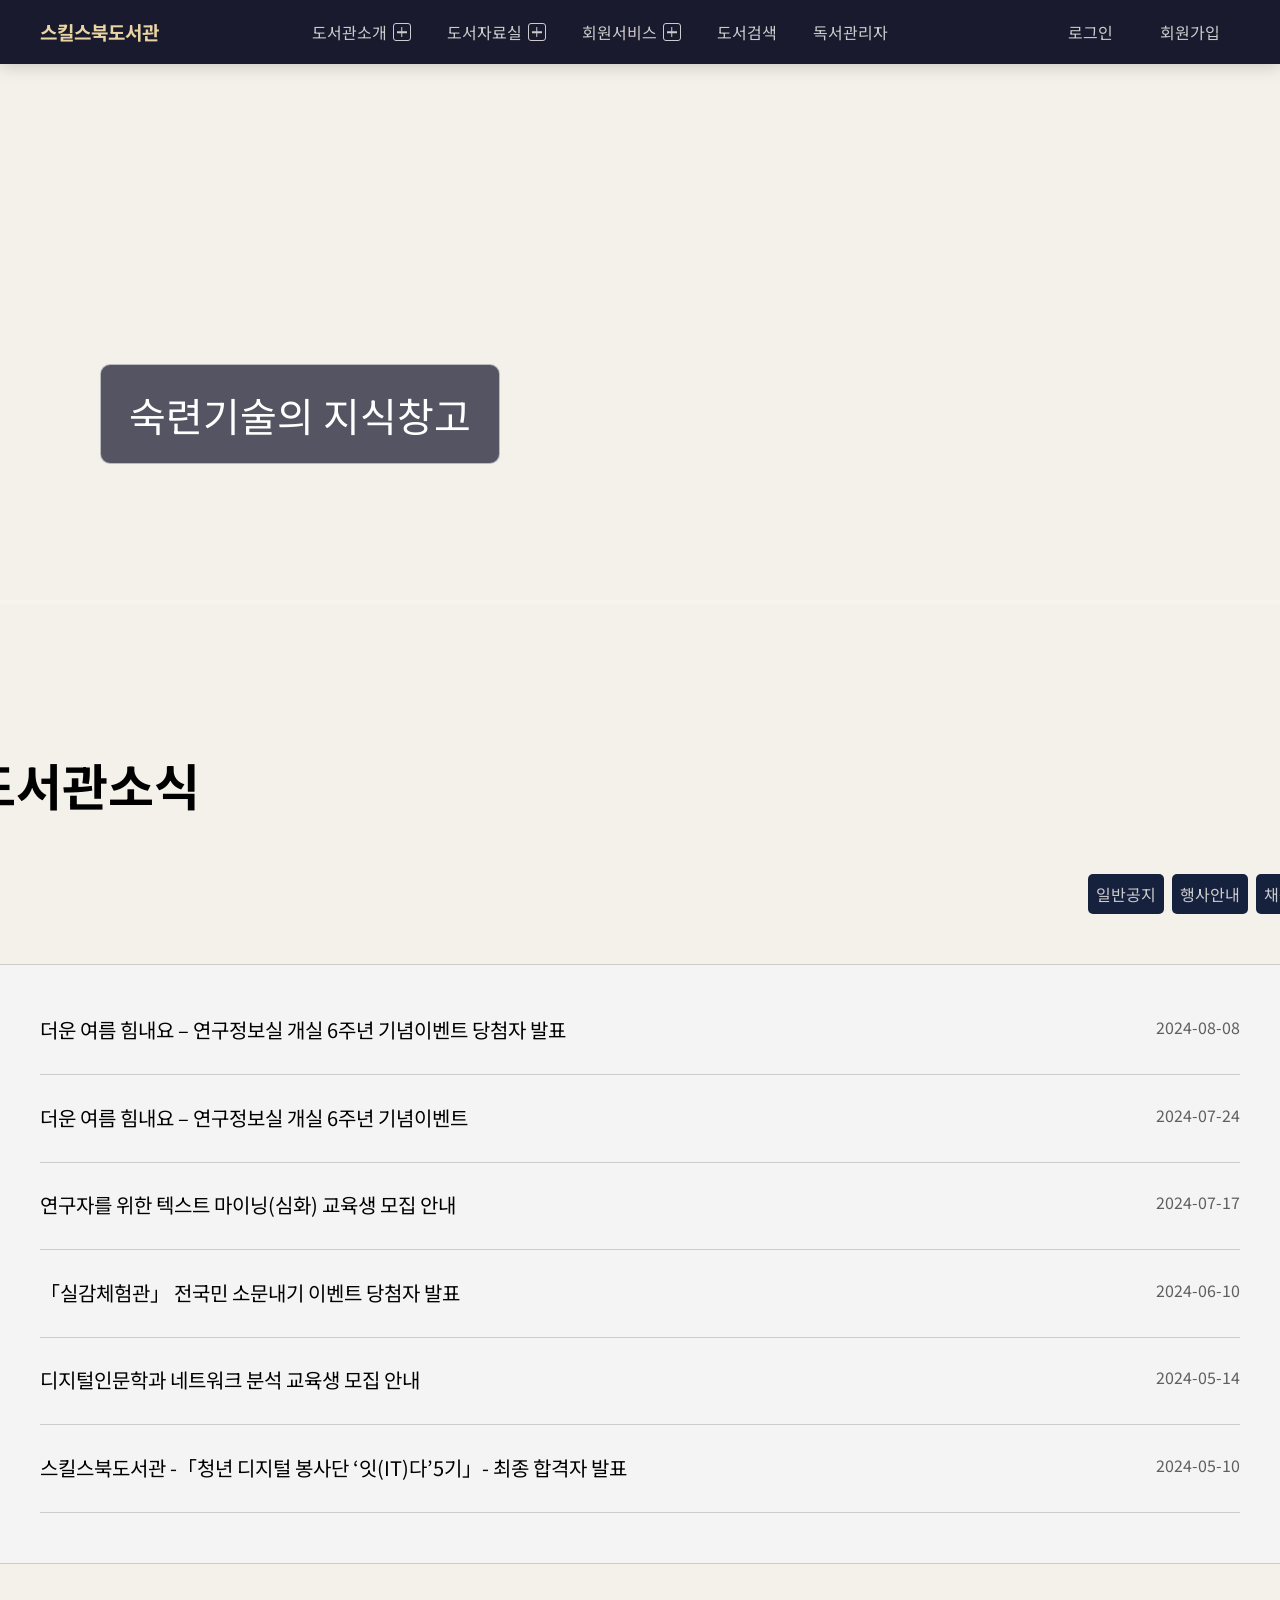
==== index.html @ 8eb61d99 "Initial commit with LFS for images" ====
<!DOCTYPE html>
<html lang="en">
<head>
    <meta charset="UTF-8">
    <meta name="viewport" content="width=device-width, initial-scale=1.0">
    <title>스킬스북도서관</title>
    <link rel="stylesheet" href="./css/index.css">
</head>

<body>
    <div class="header">
        <div class="nav">
            <div class="logo">스킬스북도서관</div>
            <div class="nav-a">
                <ul>
    
                    <li>
                        <input class="focus-trap">
                        <a>도서관소개
                            <span class="np"></span>
                            <span class="underline"></span>
                        </a>
                        <ul class="dropdown">
                            <li>도서관소개</li>
                            <li>도서관현황</li>
                        </ul>
                    </li>
    
                    <li>
                        <input class="focus-trap">
                        <a>도서자료실
                            <span class="np"></span>
                            <span class="underline"></span>
                        </a>
                        <ul class="dropdown">
                            <li>자료실</li>
                            <li>열람실예약</li>
                        </ul>
                    </li>
    
                    <li>
                        <input class="focus-trap">
                        <a>회원서비스
                            <span class="np"></span>
                            <span class="underline"></span>
                        </a>
                        <ul class="dropdown">
                            <li>회원가입</li>
                            <li>마이페이지</li>
                        </ul>
                    </li>

                    <li><a href="#">도서검색</a></li>
                    <li><a href="#">독서관리자</a></li>
                </ul>
            </div>                
            <ul class="nav-b">
                <li><a href="#">로그인</a></li>
                <li><a href="#">회원가입</a></li>                        
            </ul>
        </div>
    </div>
    <!-- 슬라이드 -->
    <div class="heroBanner">
        <div class="slide">
            <div class="bg"><p>숙련기술의 지식창고</p></div>
            <div class="bg"><p>전문기술 도서관</p></div>
            <div class="bg"><p>열람실 예약 오픈</p></div>
            <div class="bg"><p>숙련기술의 지식창고</p></div>
        </div>

    <div class="hero-progress">
        <div class="progress-fill"></div>
    </div>
    </div>

    <!-- 소식 -->

    <input type="radio" name="notice" id="nb1" class="n" checked>
    <input type="radio" name="notice" id="nb2" class="n">
    <input type="radio" name="notice" id="nb3" class="n">

    <div class="notice">
        <div class="notice-container">
            <div class="title">
                <div class="bar"></div>
                <div class="Bt">도서관소식</div>
            </div>
            <div class="n-btns">
                <label for="nb1" class="n-lbl">일반공지</label>
                <label for="nb2" class="n-lbl">행사안내</label>
                <label for="nb3" class="n-lbl">채용안내</label>
            </div>

            <div class="Ncon con1">
                <div class="Nbox">
                    <div class="Ntext">더운 여름 힘내요 – 연구정보실 개실 6주년 기념이벤트 당첨자 발표</div>
                    <div class="Ndate">2024-08-08</div>
                </div>
                <div class="Nbox">
                    <div class="Ntext">더운 여름 힘내요 – 연구정보실 개실 6주년 기념이벤트</div>
                    <div class="Ndate">2024-07-24</div>
                </div>
                <div class="Nbox">
                    <div class="Ntext">연구자를 위한 텍스트 마이닝(심화) 교육생 모집 안내</div>
                    <div class="Ndate">2024-07-17</div>
                </div>
                <div class="Nbox">
                    <div class="Ntext">「실감체험관」 전국민 소문내기 이벤트 당첨자 발표</div>
                    <div class="Ndate">2024-06-10</div>
                </div>
                <div class="Nbox">
                    <div class="Ntext">디지털인문학과 네트워크 분석 교육생 모집 안내</div>
                    <div class="Ndate">2024-05-14</div>
                </div>
                <div class="Nbox">
                    <div class="Ntext">스킬스북도서관 -「청년 디지털 봉사단 ‘잇(IT)다’5기」- 최종 합격자 발표</div>
                    <div class="Ndate">2024-05-10</div>
                </div>
            </div>

            <div class="Ncon con2">
                <div class="Nbox">
                    <div class="Ntext">2024년 제9회 「월간 인문학을 만나다」 강연 안내</div>
                    <div class="Ndate">2024-08-08</div>
                </div>
                <div class="Nbox">
                    <div class="Ntext">「스킬스북도서관이 간식박스 쏩니다!」7월 당첨 발표</div>
                    <div class="Ndate">2024-08-07</div>
                </div>
                <div class="Nbox">
                    <div class="Ntext">별 헤는 「실감체험관」이벤트</div>
                    <div class="Ndate">2024-07-25</div>
                </div>
                <div class="Nbox">
                    <div class="Ntext">2024년 제8회 「월간 인문학을 만나다」 강연 안내</div>
                    <div class="Ndate">2024-07-15</div>
                </div>
                <div class="Nbox">
                    <div class="Ntext">스킬스북도서관이 간식박스 쏩니다!</div>
                    <div class="Ndate">2024-07-02</div>
                </div>
                <div class="Nbox">
                    <div class="Ntext">2024년 제7회 「월간 인문학을 만나다」 강연 안내</div>
                    <div class="Ndate">2024-07-01</div>
                </div>
            </div>

            <div class="Ncon con3">
                <div class="Nbox">
                    <div class="Ntext">2024년 사서직 공무원 경력경쟁채용 필기시험 정답가안 공개 및 이의제기 안내</div>
                    <div class="Ndate">2024-08-03</div>
                </div>
                <div class="Nbox">
                    <div class="Ntext">스킬스북도서관 공무직 근로자(미화) 채용 서류전형 합격자 및 면접전형 공고</div>
                    <div class="Ndate">2024-08-02</div>
                </div>
                <div class="Nbox">
                    <div class="Ntext">2024년도 사서직 공무원 경력경쟁채용 필기시험 일정 ‧ 장소 및 응시자 준수사항 공고</div>
                    <div class="Ndate">2024-07-26</div>
                </div>
                <div class="Nbox">
                    <div class="Ntext">스킬스북도서관 공무직 근로자(미화) 채용공고(재재공고)</div>
                    <div class="Ndate">2024-07-24</div>
                </div>
                <div class="Nbox">
                    <div class="Ntext">스킬스북도서관 국가서지과 공무직 근로자 채용 최종 합격자 공고</div>
                    <div class="Ndate">2024-07-18</div>
                </div>
                <div class="Nbox">
                    <div class="Ntext">스킬스북도서관 국가서지과 기간제 근로자(휴직대체) 채용 최종합격자 공고</div>
                    <div class="Ndate">2024-07-16</div>
                </div>
                <div class="Nbox">
                    <div class="Ntext">스킬스북도서관 국가서지과 공무직 근로자 채용 서류전형(1차) 합격자 발표 및 면접시험(2차) 계획 공고</div>
                    <div class="Ndate">2024-07-05</div>
                </div>
            </div>            
        </div>
    </div>
</body>
</html>
---- css/index.css ----
@import url('https://fonts.googleapis.com/css2?family=Noto+Sans+KR:wght@400;500;700&display=swap');

*, *::before, *::after {
    box-sizing: border-box;
    margin: 0;
    padding: 0;
    list-style: none;
    text-decoration: none;
}

body {
    font-family: 'Noto Sans KR', sans-serif;
    background: #f4f1eb;
}

/* HEADER */
.header {
    position: sticky;
    top: 0;
    display: flex;
    align-items: center;
    justify-content: center;
    background: #1a1a2e;
    padding: 0 40px;
    height: 64px;
    box-shadow: 0 2px 16px rgba(0,0,0,0.18);
    width: 100%;
    z-index: 1000;
}

.logo {
    color: #e8d5a3;
    font-size: 19px;
    font-weight: 700;
    line-height: 64px;
}

.nav {  
    display: flex; 
    justify-content: space-between; 
    flex-direction: row;
    width: 1400px;
}

/* NAV */
.nav-a > ul {
    display: flex;
    list-style: none;
}

.nav-a > ul > li {
    position: relative;
}

/* invisible click layer */
.focus-trap {
    position: absolute;
    inset: 0;
    opacity: 0;
    cursor: pointer;
    z-index: 2;
}

/* top link */
.nav-a > ul > li > a {
    display: flex;
    align-items: center;
    gap: 6px;
    padding: 0 18px;
    height: 64px;
    color: #ccc;
    text-decoration: none;
    position: relative;
    transition: 0.2s;
}

.nav-a > ul > li > a:hover {
    background-color: #324b8f52;
}

/* underline */
.underline {
    position: absolute;
    bottom: 0;
    left: 18px;
    right: 18px;
    height: 2px;
    background: #e8d5a3;
    transform: scaleX(0);
    transition: 0.3s;
}

/* plus icon */
.np {
    position: relative;
    width: 18px;
    height: 18px;
    border: 1.5px solid currentColor;
    border-radius: 3px;
}

.np::before {
    content: '';
    position: absolute;
    width: 10px;
    height: 1.5px;
    background: currentColor;
    top: 50%;
    left: 50%;
    transform: translate(-50%, -50%);
}

.np::after {
    content: '';
    position: absolute;
    width: 1.5px;
    height: 10px;
    background: currentColor;
    top: 50%;
    left: 50%;
    transform: translate(-50%, -50%);
    transition: 0.3s;
}

/* dropdown */
.dropdown {
    position: absolute;
    top: 64px;
    left: 0;
    min-width: 160px;
    background: #16213e;
    border-top: 2px solid #e8d5a3;
    border-radius: 0 0 8px 8px;
    overflow: hidden;

    max-height: 0;
    opacity: 0;
    transform: translateY(-8px);
    pointer-events: none;

    transition: 0.3s;
}

.dropdown li {
    padding: 11px 20px;
    color: #aaa;
    cursor: pointer;
}

.dropdown li:hover {
    background: rgba(232,213,163,0.08);
    color: #e8d5a3;
}

.focus-trap:focus ~ .dropdown {
    max-height: 300px;
    opacity: 1;
    transform: translateY(0);
    pointer-events: auto;
}

.focus-trap:focus ~ a .np::after {
    transform: translate(-50%, -50%) scaleY(0);
}

.focus-trap:focus ~ a {
    color: #e8d5a3;
}

.focus-trap:focus ~ a .underline {
    transform: scaleX(1);
}

.focus-trap:focus ~ a .np {
    background: #e8d5a3;
    border-color: #e8d5a3;
}

.focus-trap:hover ~ a {
    background-color: #16213e;
}

.focus-trap:focus ~ a .np::before,
.focus-trap:focus ~ a .np::after {
    background-color: #324b8f52;
}

.nav-a > ul > li:not(:hover) .focus-trap {
    animation: kill-focus 0.001s forwards;
}

@keyframes kill-focus {
    from { display: none; }
    to { display: block; }
}

.nav-b {
    width: 200px;
    height: 64px;
    display: flex;
    flex-direction: row;
    justify-content: space-between;
}

.nav-b > li {
    width: 100px;
    height: 50px;
    text-align: center;
    line-height: 50px;
}

.nav-b > li > a {
    display: block;
    width: 100px; 
    height: 64px;
    color: #ccc;
    text-align: center;
    line-height: 64px;
}

.nav-b > li > a:hover {
    background-color: #324b8f52
}



/* 슬라이드 */

.heroBanner {  
    position: relative;
    width: 100%;
    height: 60vh;
    overflow: hidden;
}

.slide {
    width: 400%;
    height: 60vh;
    display: flex; 
    flex-direction: row;
    animation: slide 9s infinite;
}

.slide:hover { animation-play-state: paused; }

.bg {
    width: 100%;
    height: 60vh;
    background-size: cover;
    background-position:  center center;
    background-repeat: no-repeat;
}

.bg > p {
    display: block;
    position: relative;
    top: 300px;
    left: 100px;
    color: #fff;
    font-size: 40px;
    background-color: #1a1a2eb9;
    border: 1px solid #ffffff98;
    width: 400px;
    height: 100px;
    line-height: 100px;
    text-align: center;
    border-radius: 10px;
}

.bg:nth-child(1) { background-image: url(../images/images\ \(50\).jpg); }
.bg:nth-child(2) { background-image: url(../images/images\ \(64\).jpg); }
.bg:nth-child(3) { background-image: url(../images/images\ \(62\).jpg); }
.bg:nth-child(4) { background-image: url(../images/images\ \(50\).jpg); }

@keyframes slide {
    0%, 33% { transform: translateX(0vw); }
    34%, 66% { transform: translateX(-100vw); }
    67%, 99% { transform: translateX(-200vw); }
    100% { transform: translateX(-300vw); }
}

/* Progress bar background */
.hero-progress {
    position: absolute;
    bottom: 0;
    left: 0;
    width: 100%;
    height: 4px;
    background: rgba(255,255,255,0.2);
    z-index: 10;
}

/* Animated fill for each slide (3s per image) */
.progress-fill {
    width: 0%;
    height: 100%;
    background-color: #e8d5a3; /* amber color like your theme */
    animation: progbar 3s linear infinite;
}

/* Fill animation */
@keyframes progbar {
    from { width: 0%; }
    to { width: 100%; }
}

/* Pause on hover */
.heroBanner:hover .progress-fill {
    animation-play-state: paused;
}

.n {
    display: none;
}



.notice {
    display: flex;
    justify-content: center;
    align-items: center;
    width: 100%;
    height: 900px;
    margin-top: 100px;
}

.notice-container { 
    width: 1400px;
    display: flex;
    flex-direction: column;
}

.title { 
    width: 1400px;
    height: 80px;
    display: flex;
    flex-direction: row;
    margin-bottom: 50px;
}

.bar { 
    width: 20px; 
    height: 80px;
    background-color: #16213e;
    margin-right: 10px;
}

.Bt { 
    font-size: 50px;
    font-weight: bold;
    height: 80px;
    display: flex;
    line-height: 80px;
}

.n-btns {
    display: flex;
    flex-direction: row;
    justify-content: end;
}

.n-lbl {
    padding: 8px;
    background-color: #16213e;
    color: #ccc;
    margin-right: 8px;
    border-radius: 5px;
    cursor: pointer;
}

.Ncon {
    display: none;
    width: 1400px;
    height: 600px;
    margin-top: 50px;
    flex-direction: column;
    justify-content: space-between;
    align-items: center;
    background-color: #f4f4f4;
    border: 1px solid #ccc;
    border-radius: 10px;
    padding: 50px 0;
}

.Nbox {
    display: flex;
    justify-content: space-between;
    width: 1200px;
    height: 60px;
    border-bottom: 1px solid #ccc;
}

.Ntext { font-size: 20px; }
.Ndate { color: #5f5f5f; }

#nb1:checked ~ .notice .con1 { display: flex; }
#nb2:checked ~ .notice .con2 { display: flex; }
#nb3:checked ~ .notice .con3 { display: flex; }
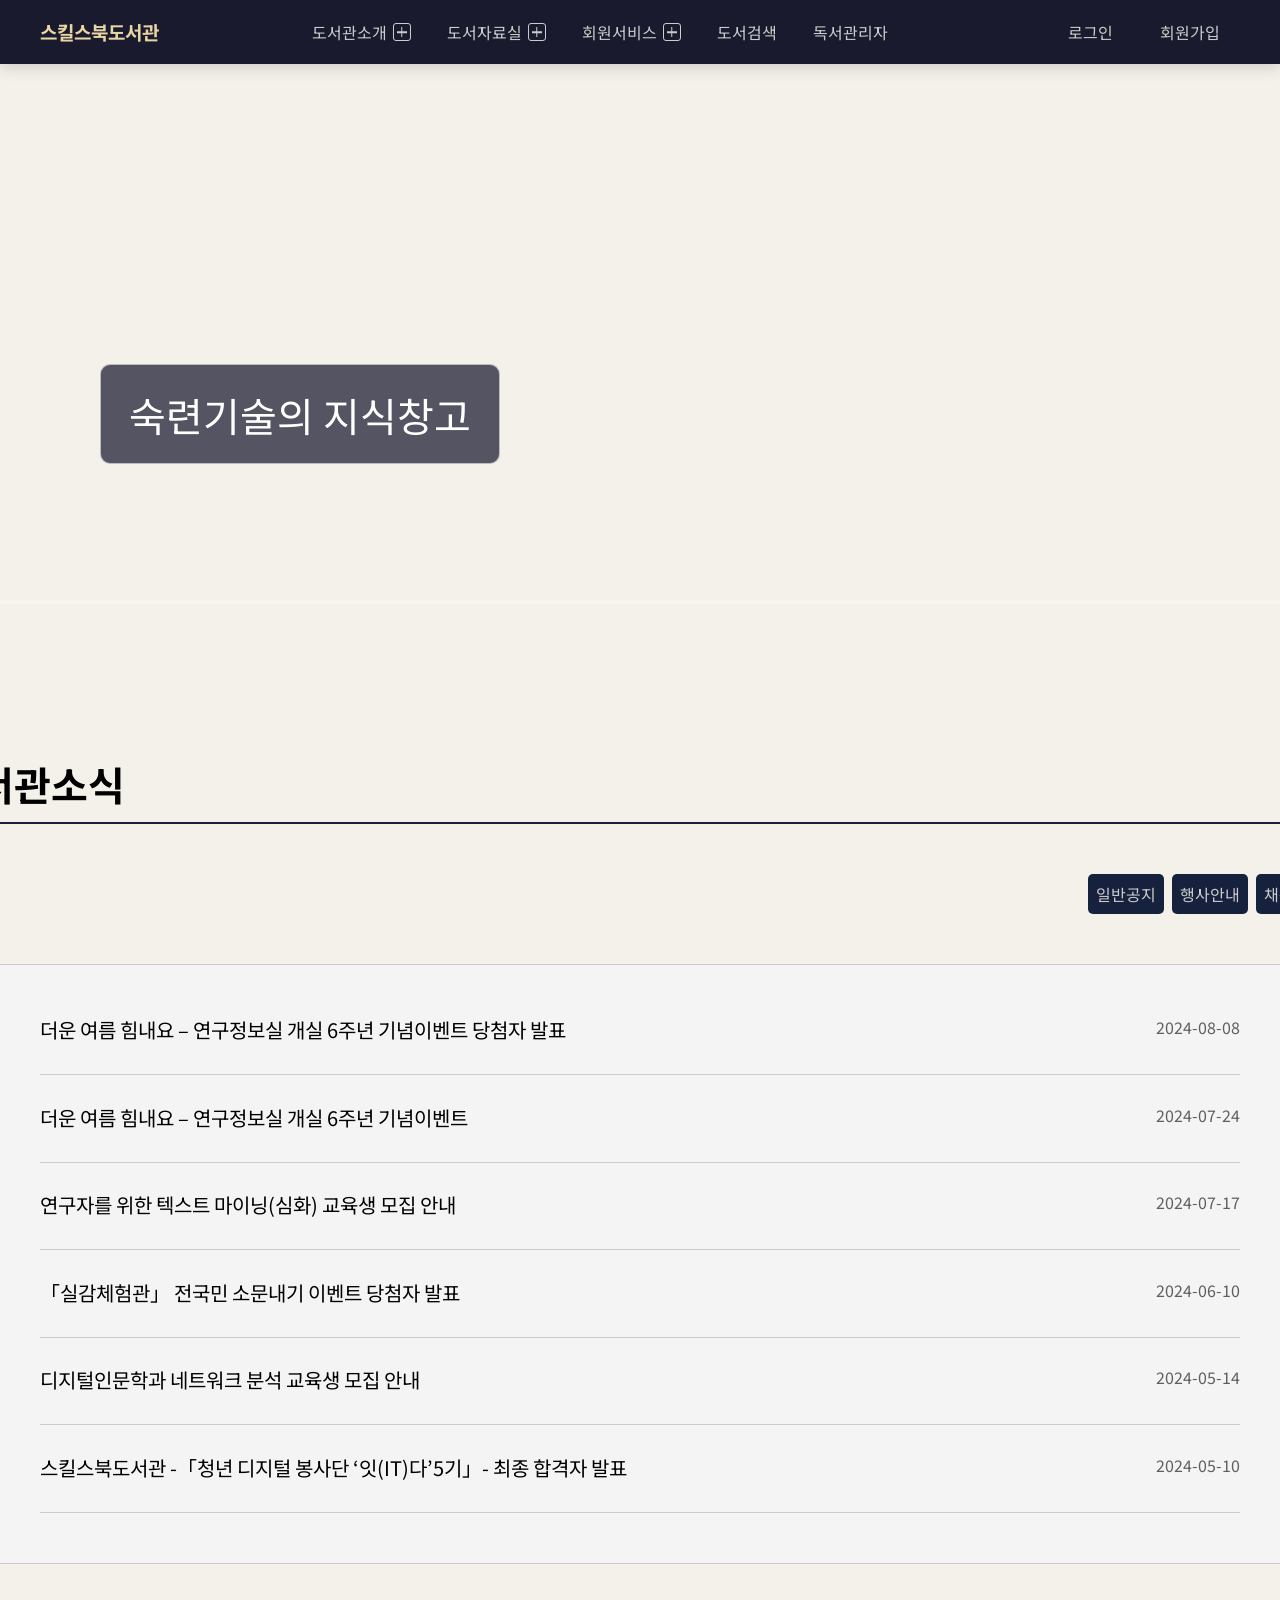
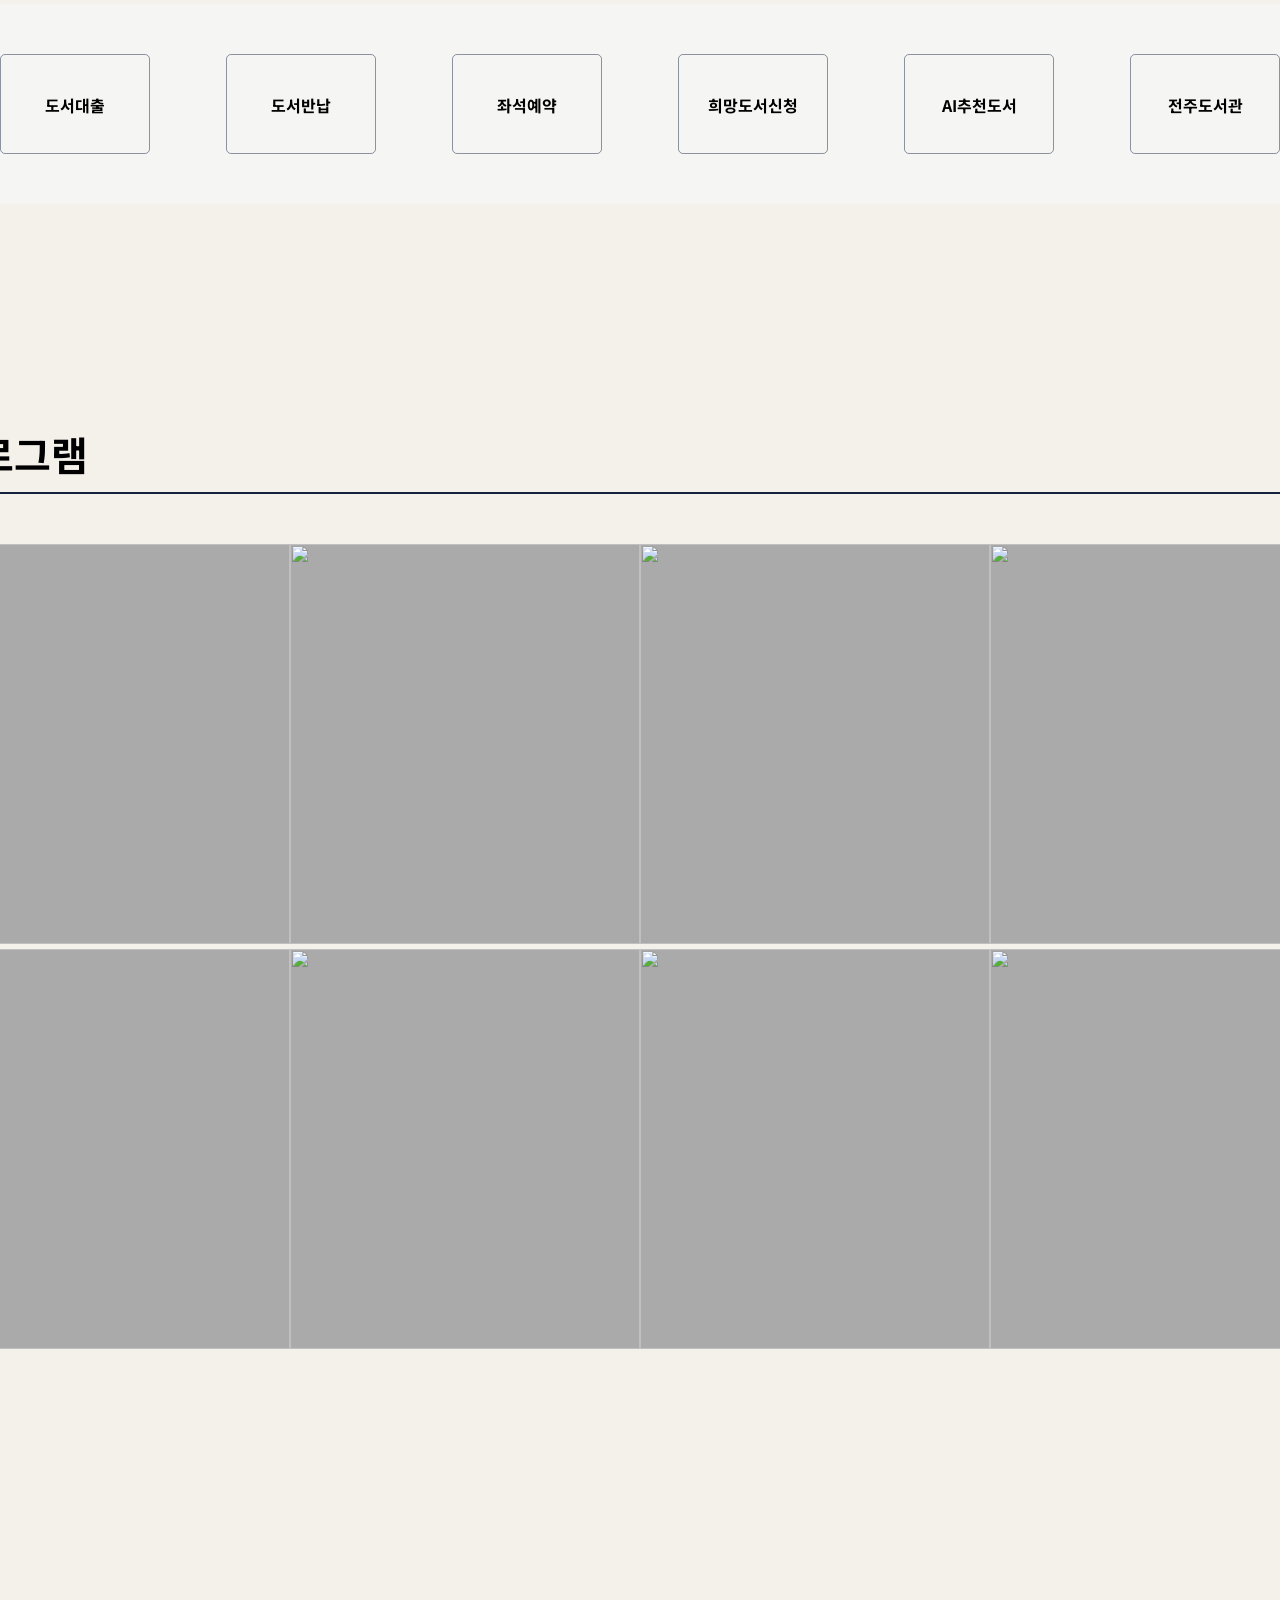
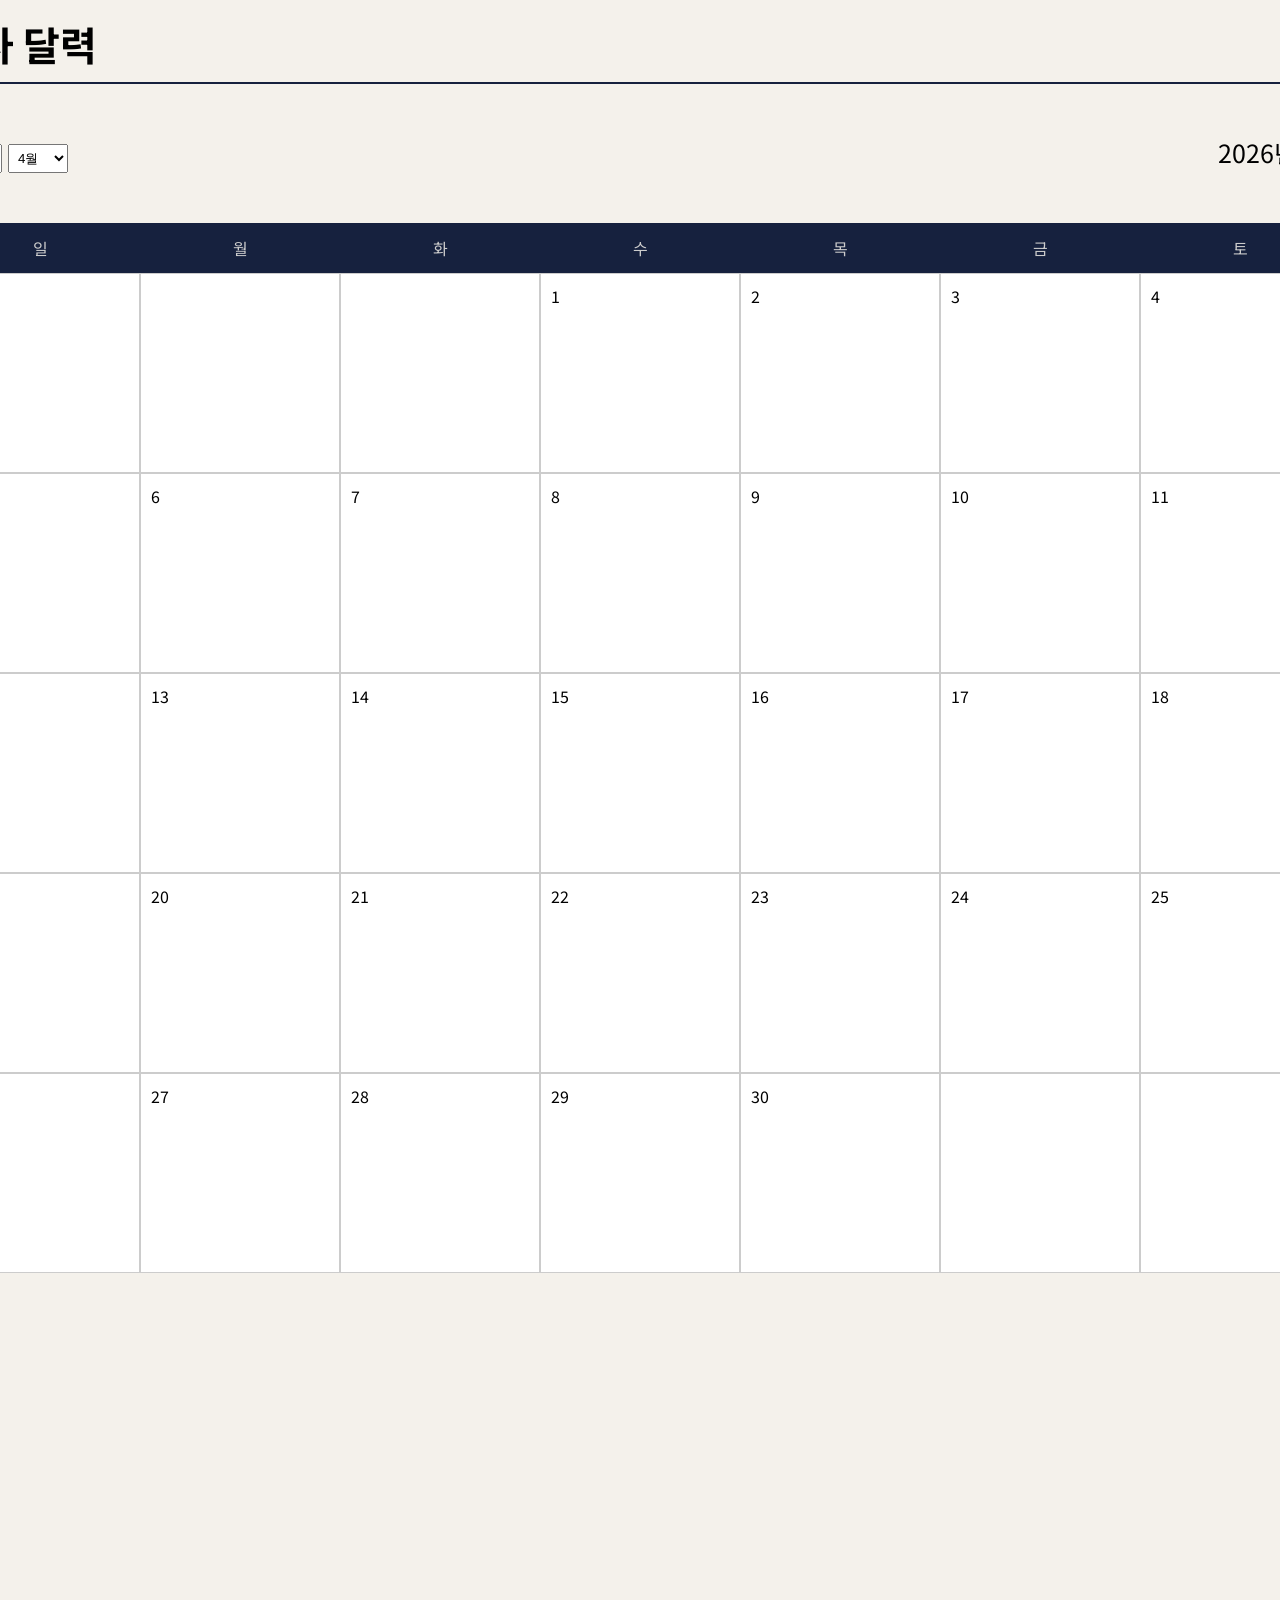
==== commit 30f1301a: "calender" ====
--- a/index.html
+++ b/index.html
@@ -83,7 +83,6 @@
     <div class="notice">
         <div class="notice-container">
             <div class="title">
-                <div class="bar"></div>
                 <div class="Bt">도서관소식</div>
             </div>
             <div class="n-btns">
@@ -178,5 +177,238 @@
             </div>            
         </div>
     </div>
+
+    <div class="sug-menu">
+        <div class="Scon">
+            <div class="Sbox">도서대출</div>
+            <div class="Sbox">도서반납</div>
+            <div class="Sbox">좌석예약</div>
+            <div class="Sbox">희망도서신청</div>
+            <div class="Sbox">AI추천도서</div>
+            <div class="Sbox">전주도서관</div>
+        </div>
+    </div>
+
+    <input type="checkbox" name="progSection" id="p1" hidden>
+    <input type="checkbox" name="progSection" id="p2" hidden>
+    <input type="checkbox" name="progSection" id="p3" hidden>
+    <input type="checkbox" name="progSection" id="p4" hidden>
+    <input type="checkbox" name="progSection" id="p5" hidden>
+    <input type="checkbox" name="progSection" id="p6" hidden>
+    <input type="checkbox" name="progSection" id="p7" hidden>
+    <input type="checkbox" name="progSection" id="p8" hidden>
+
+    <div class="progmodal1 po">
+        <div class="poCard">
+            <div class="po-t">
+                <label for="p1" class="po-xbtn">닫기</label>
+            </div>
+            <div class="po-m">
+                <img src="./prog/1.jpg" alt="">
+            </div>
+            <div class="po-b">
+                <h2>피아니스트 김미정과 함께하는 힐링 클래식</h2>
+            </div>
+        </div>
+    </div>
+    <div class="progmodal2 po">
+        <div class="poCard">
+            <div class="po-t">
+                <label for="p2" class="po-xbtn">닫기</label>
+            </div>
+            <div class="po-m">
+                <img src="./prog/2.png" alt="">
+            </div>
+            <div class="po-b">
+                <h2>도란도란] 나를 찾아가는 마음챙김 그림책테라피</h2>
+            </div>
+        </div>
+    </div>
+    <div class="progmodal3 po">
+        <div class="poCard">
+            <div class="po-t">
+                <label for="p3" class="po-xbtn">닫기</label>
+            </div>
+            <div class="po-m">
+                <img src="./prog/3.jpg" alt="">
+            </div>
+            <div class="po-b">
+                <h2>신흥어울마당작은]2024년 하반기 프로그램 ' 뚝딱 한국사'</h2>
+            </div>
+        </div>
+    </div>
+    <div class="progmodal4 po">
+        <div class="poCard">
+            <div class="po-t">
+                <label for="p4" class="po-xbtn">닫기</label>
+            </div>
+            <div class="po-m">
+                <img src="./prog/4.png" alt="">
+            </div>
+            <div class="po-b">
+                <h2>[수주](성인)마을미디어 교육생 모집</h2>
+            </div>
+        </div>
+    </div>
+    <div class="progmodal5 po">
+        <div class="poCard">
+            <div class="po-t">
+                <label for="p5" class="po-xbtn">닫기</label>
+            </div>
+            <div class="po-m">
+                <img src="./prog/5.jpg" alt="">
+            </div>
+            <div class="po-b">
+                <h2>나를 치유하는 명화</h2>
+            </div>
+        </div>
+    </div>
+    <div class="progmodal6 po">
+        <div class="poCard">
+            <div class="po-t">
+                <label for="p6" class="po-xbtn">닫기</label>
+            </div>
+            <div class="po-m">
+                <img src="./prog/6.jpg" alt="">
+            </div>
+            <div class="po-b">
+                <h2>[문화가 있는 날] 푸른 하늘이 좋아요!</h2>
+            </div>
+        </div>
+    </div>
+    <div class="progmodal7 po">
+        <div class="poCard">
+            <div class="po-t">
+                <label for="p7" class="po-xbtn">닫기</label>
+            </div>
+            <div class="po-m">
+                <img src="./prog/7.jpg" alt="">
+            </div>
+            <div class="po-b">
+                <h2>책 속에서 사람을 만나다</h2>
+            </div>
+        </div>
+    </div>
+    <div class="progmodal8 po">
+        <div class="poCard">
+            <div class="po-t">
+                <label for="p8" class="po-xbtn">닫기</label>
+            </div>
+            <div class="po-m">
+                <img src="./prog/8.jpg" alt="">
+            </div>
+            <div class="po-b">
+                <h2>서울 문화의 밤(8월) 행사 - 국지승 그림책 작가와 방구석 북토크</h2>
+            </div>
+        </div>
+    </div>
+
+    <div class="progSection">
+        <div class="progCon">
+            <div class="title">
+                <div class="Bt">프로그램</div>
+            </div>
+            <div class="progbox">
+                <label for="p1"><img src="./prog/1.jpg" class="progcard"></label>
+                <label for="p2"><img src="./prog/2.png" class="progcard"></label>
+                <label for="p3"><img src="./prog/3.jpg" class="progcard"></label>
+                <label for="p4"><img src="./prog/4.png" class="progcard"></label>
+                <label for="p5"><img src="./prog/5.jpg" class="progcard"></label>
+                <label for="p6"><img src="./prog/6.jpg" class="progcard"></label>
+                <label for="p7"><img src="./prog/7.jpg" class="progcard"></label>
+                <label for="p8"><img src="./prog/8.jpg" class="progcard"></label>                
+            </div>
+        </div>
+    </div>
+
+    <div class="calSection">
+        <div class="calCon">
+            <div class="title">
+                <div class="Bt">행사 달력</div>
+            </div>
+            <div class="cal-select">
+                <div class="select-box">
+                    <select id="year">
+                        <option value="2025">2025</option>
+                        <option value="2026" selected>2026</option>
+                        <option value="2027">2027</option>
+                    </select>
+
+                    <select id="month">
+                        <option value="1">1월</option>
+                        <option value="2">2월</option>
+                        <option value="3">3월</option>
+                        <option value="4" selected>4월</option>
+                        <option value="5">5월</option>
+                        <option value="6">6월</option>
+                        <option value="7">7월</option>
+                        <option value="8">8월</option>
+                        <option value="9">9월</option>
+                        <option value="10">10월</option>
+                        <option value="11">11월</option>
+                        <option value="12">12월</option>
+                    </select> 
+                </div>
+                <div class="year-month">2026년 4월</div>
+            </div>
+            <div class="cal-box">
+                <div class="calender">
+                    <div>일</div>
+                    <div>월</div>
+                    <div>화</div>
+                    <div>수</div>
+                    <div>목</div>
+                    <div>금</div>
+                    <div>토</div>
+                </div>
+
+                <div class="calender-row">
+                    <div class="day"></div>
+                    <div class="day"></div>
+                    <div class="day"></div>
+                    <div class="day">1</div>
+                    <div class="day">2</div>
+                    <div class="day">3</div>
+                    <div class="day">4</div>
+                </div>
+                <div class="calender-row">
+                    <div class="day">5</div>
+                    <div class="day">6</div>
+                    <div class="day">7</div>
+                    <div class="day">8</div>
+                    <div class="day">9</div>
+                    <div class="day">10</div>
+                    <div class="day">11</div>
+                </div>
+                <div class="calender-row">
+                    <div class="day">12</div>
+                    <div class="day">13</div>
+                    <div class="day">14</div>
+                    <div class="day">15</div>
+                    <div class="day">16</div>
+                    <div class="day">17</div>
+                    <div class="day">18</div>
+                </div>
+                <div class="calender-row">
+                    <div class="day">19</div>
+                    <div class="day">20</div>
+                    <div class="day">21</div>
+                    <div class="day">22</div>
+                    <div class="day">23</div>
+                    <div class="day">24</div>
+                    <div class="day">25</div>
+                </div>
+                <div class="calender-row">
+                    <div class="day">26</div>
+                    <div class="day">27</div>
+                    <div class="day">28</div>
+                    <div class="day">29</div>
+                    <div class="day">30</div>
+                    <div class="day"></div>
+                    <div class="day"></div>
+                </div>                
+            </div>
+        </div>
+    </div>
 </body>
 </html>
--- a/css/index.css
+++ b/css/index.css
@@ -247,7 +247,7 @@
     width: 100%;
     height: 60vh;
     background-size: cover;
-    background-position:  center center;
+    background-position: center;
     background-repeat: no-repeat;
 }
 
@@ -336,17 +336,11 @@
     display: flex;
     flex-direction: row;
     margin-bottom: 50px;
-}
-
-.bar { 
-    width: 20px; 
-    height: 80px;
-    background-color: #16213e;
-    margin-right: 10px;
+    border-bottom: 2px solid #16213e;
 }
 
 .Bt { 
-    font-size: 50px;
+    font-size: 40px;
     font-weight: bold;
     height: 80px;
     display: flex;
@@ -397,3 +391,42 @@
 #nb2:checked ~ .notice .con2 { display: flex; }
 #nb3:checked ~ .notice .con3 { display: flex; }
 
+.sug-menu { width: 100%; height: 200px; display: flex; justify-content: center; align-items: center; background-color: #f5f5f3; }
+.Scon { width: 1400px; height: 200px; display: flex; justify-content: space-between; align-items: center; }
+.Sbox { width: 150px; height: 100px; border: 1px solid #16213e77; border-radius: 5px; text-align: center; line-height: 100px; cursor: pointer; transition: .3s ease; font-weight: bold; }
+.Sbox:hover { background-color: #16213e; color: #ccc; }
+
+.progSection { width: 100%; height: 1200px; display: flex; justify-content: center; }
+.progCon { width: 1400px; height: 900px; display: flex; flex-direction: column; justify-content: center; align-items: center; }
+.progbox { width: 1400px; height: 350px; display: flex; flex-wrap: wrap; justify-content: center; align-items: center; }
+.progcard { width: 350px; height: 400px; background-color: #aaa; transition: .2s ease; cursor: pointer; }
+.progcard:hover { scale: 1.1; }
+.progbox > label { z-index: 1; }
+
+#p1:checked ~ .progmodal1 { display: flex; }
+#p2:checked ~ .progmodal2 { display: flex; }
+#p3:checked ~ .progmodal3 { display: flex; }
+#p4:checked ~ .progmodal4 { display: flex; }
+#p5:checked ~ .progmodal5 { display: flex; }
+#p6:checked ~ .progmodal6 { display: flex; }
+#p7:checked ~ .progmodal7 { display: flex; }
+#p8:checked ~ .progmodal8 { display: flex; }
+
+.po { display: none; position: fixed; inset: 0; width: 100%; height: 100vh; background-color: #86868667; z-index: 9999; justify-content: center; align-items: center; }
+.poCard { width: 500px; height: 600px; background-color: #fff; border-radius: 5px; overflow: hidden; }
+.po-t { width: 100%; height: 50px; display: flex; justify-content: end; align-items: center; padding: 0 10px; background-color: #16213e; }
+.po-xbtn { width: 70px; height: 30px; cursor: pointer; background-color: rgb(255, 39, 39); color: #fff; text-align: center; line-height: 30px; font-weight: bold; border-radius: 5px; }
+.po-m { width: 100%; height: 400px; display: flex; justify-content: center; align-items: center; }
+.po-m img { width: 250px; height: 350px; }
+.po-b { width: 100%; height: 150px; padding: 20px; display: flex; justify-content: center; align-items: center; }
+.po-b h2 { font-weight: normal; font-size: 19px; text-align: center; }
+
+.calSection { width: 100%; height: 2000px; display: flex; justify-content: center; align-items: center; }
+.calCon { width: 1400px; height: 1600px; }
+.cal-select{ width: 1400px; display: flex; flex-direction: row; justify-content: space-between; font-size: 25px; }
+#year, #month { padding: 5px; }
+.cal-box { width: 1400px; height: 1300px; margin-top: 50px; border-radius:10px; overflow: hidden; }
+.calender { width: 1400px; height: 50px; display: flex; flex-direction: row; background-color: #16213e; }
+.calender div { width: 200px; height: 50px; text-align: center; line-height: 50px; color: #ccc; }
+.calender-row { display: flex; flex-direction: row; }
+.day { width: 200px; height: 200px; padding: 10px; background-color: #fff; border: 1px solid #ccc; }
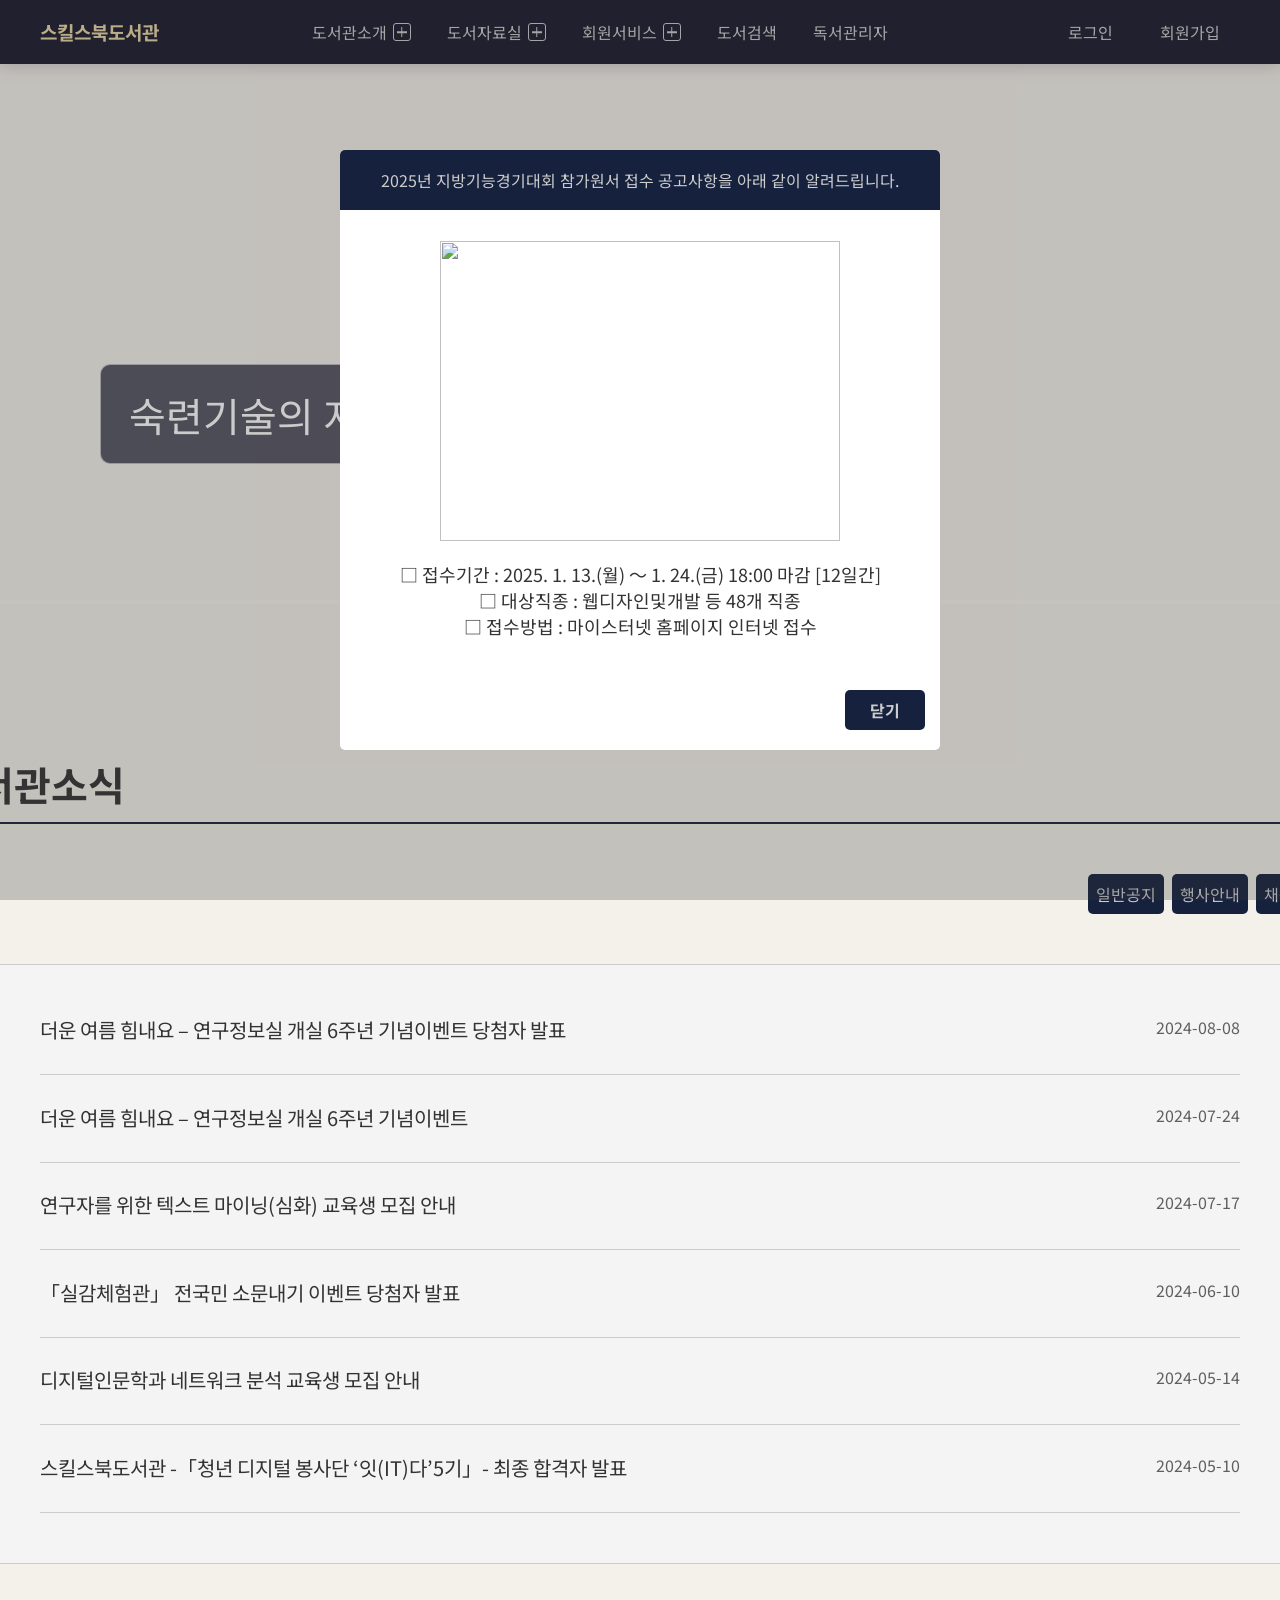
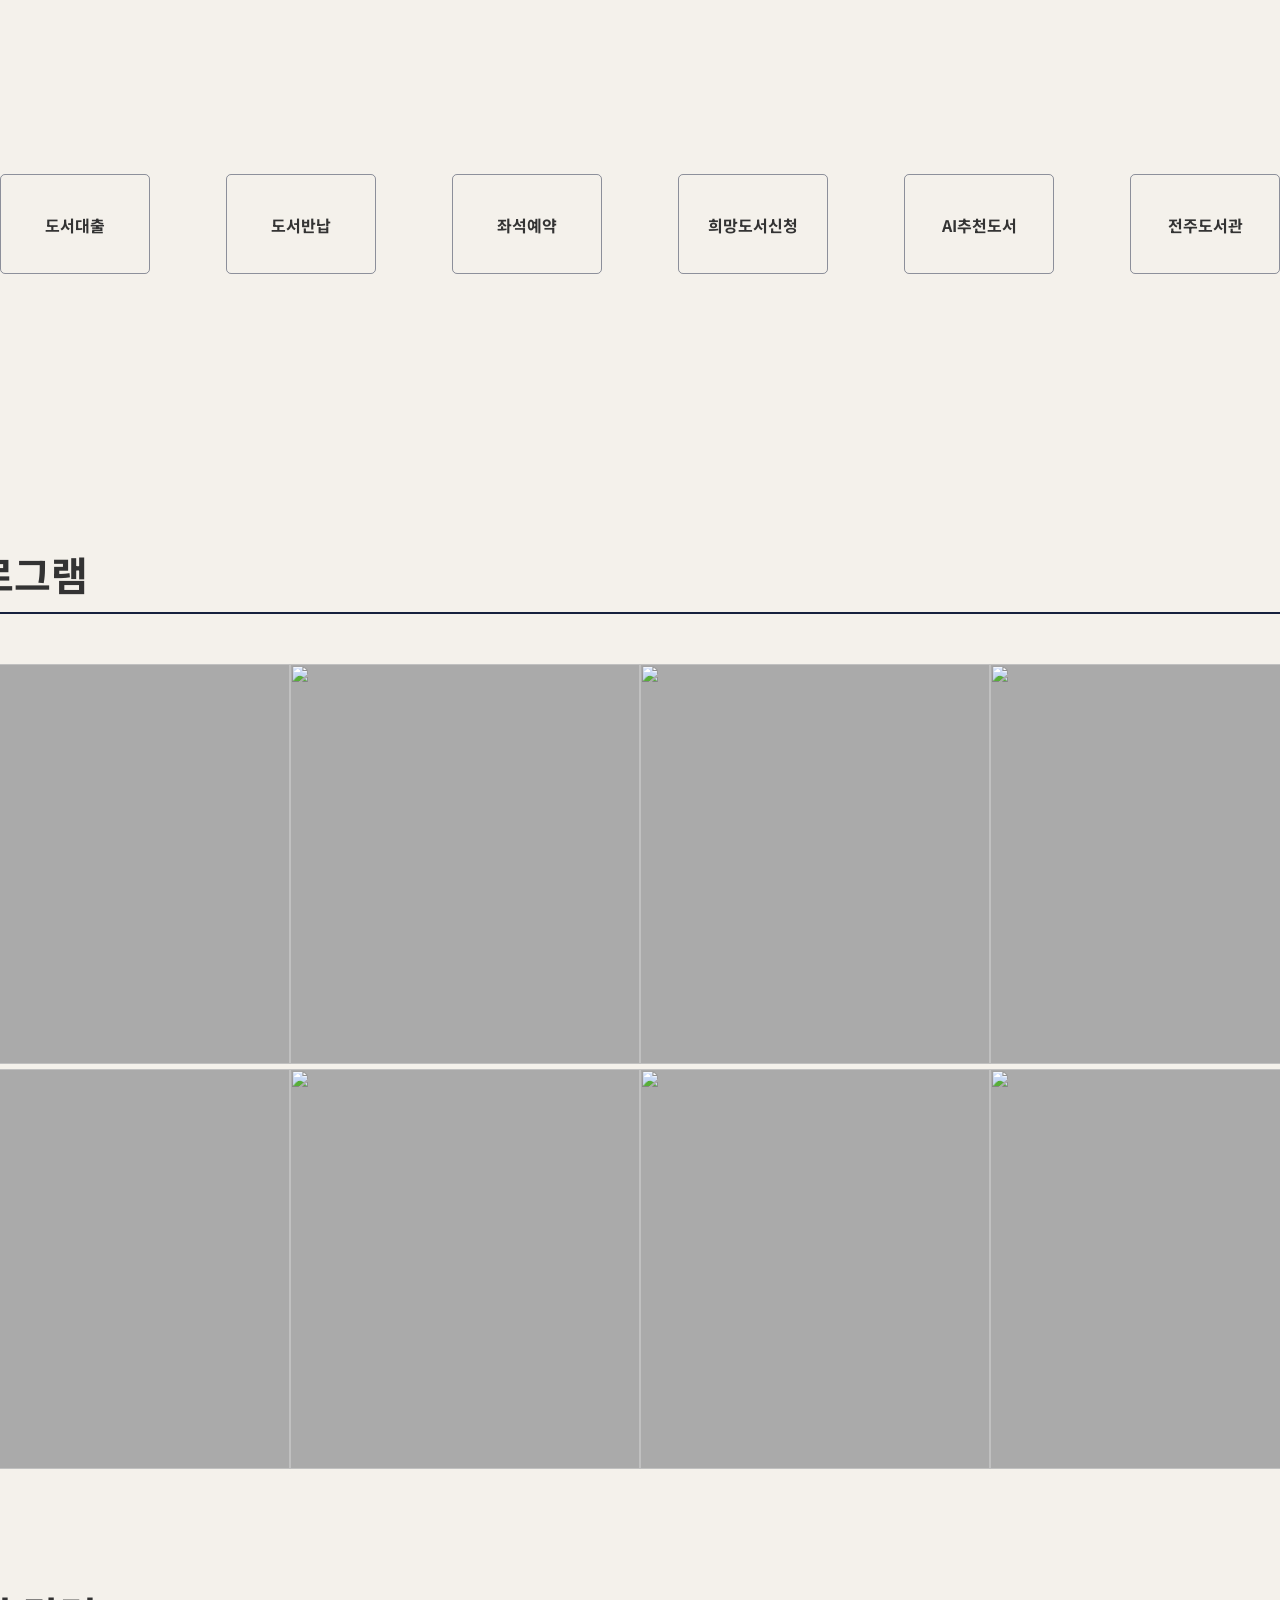
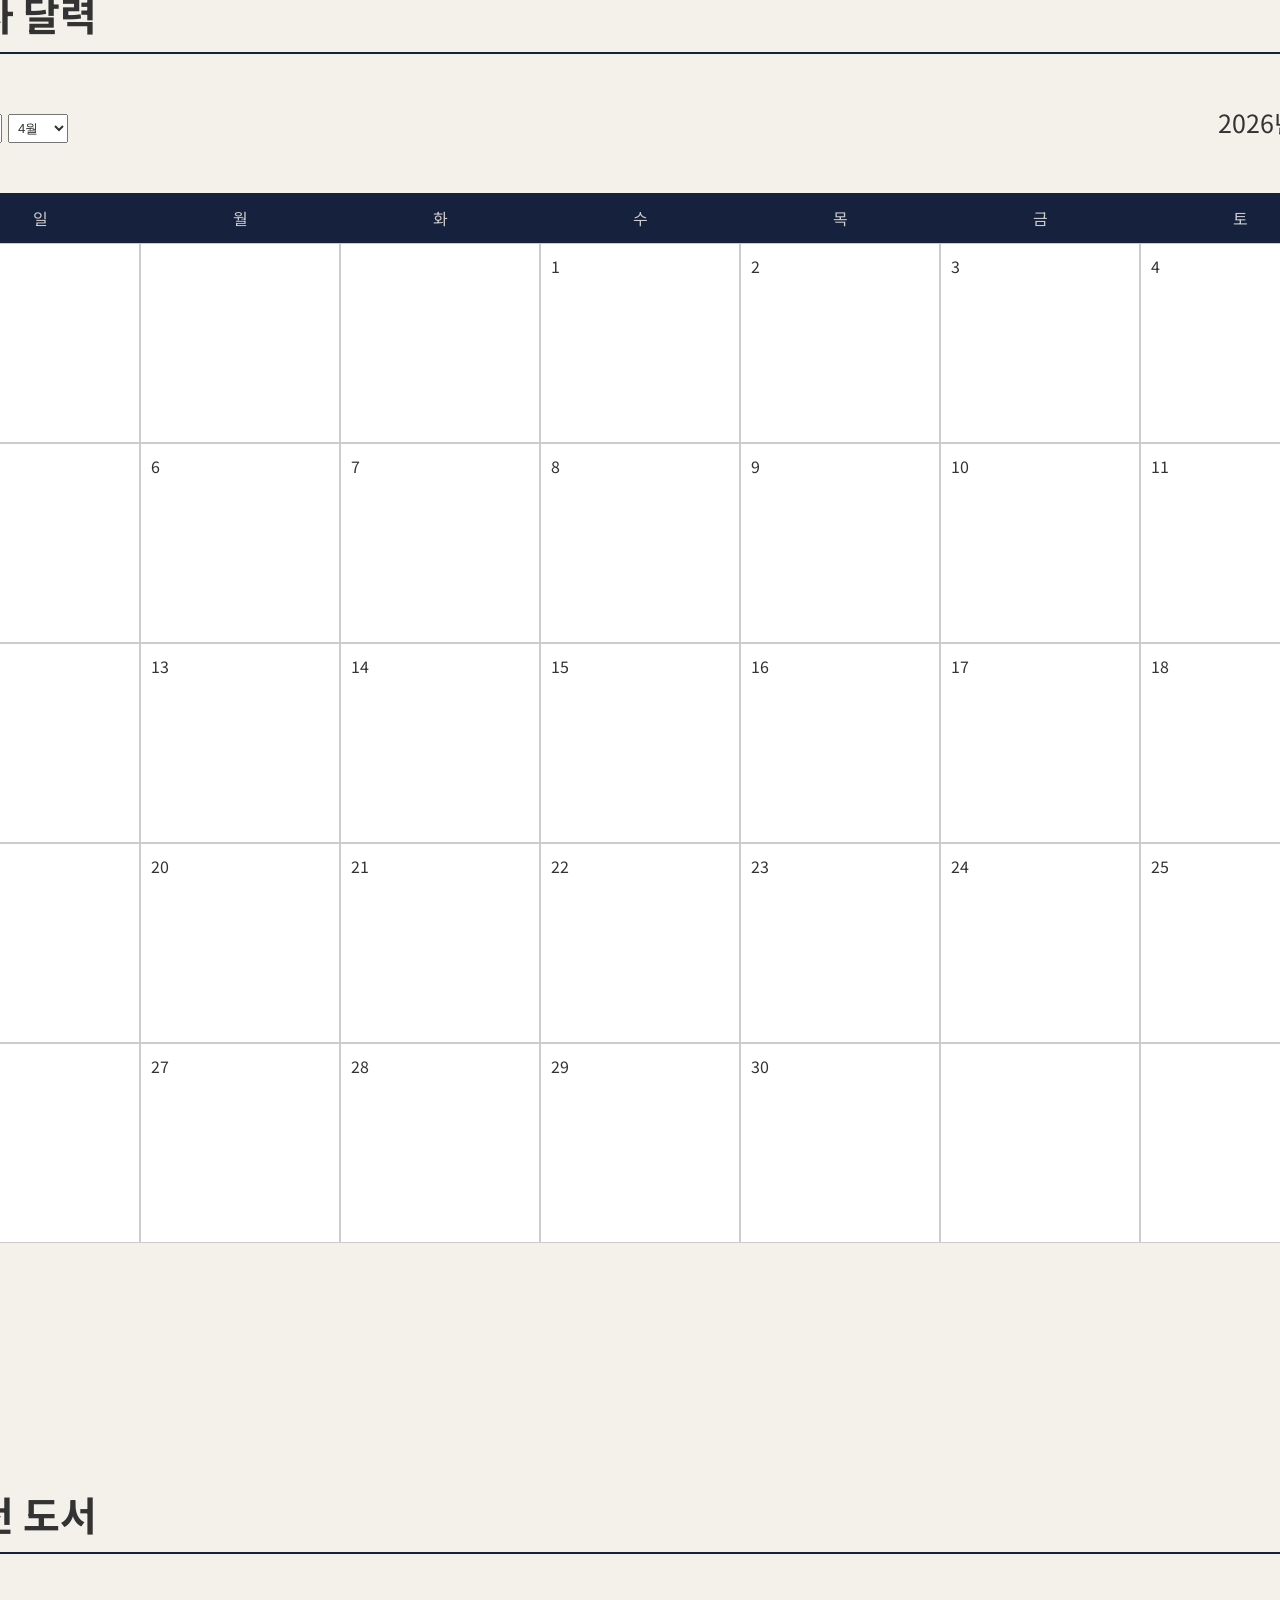
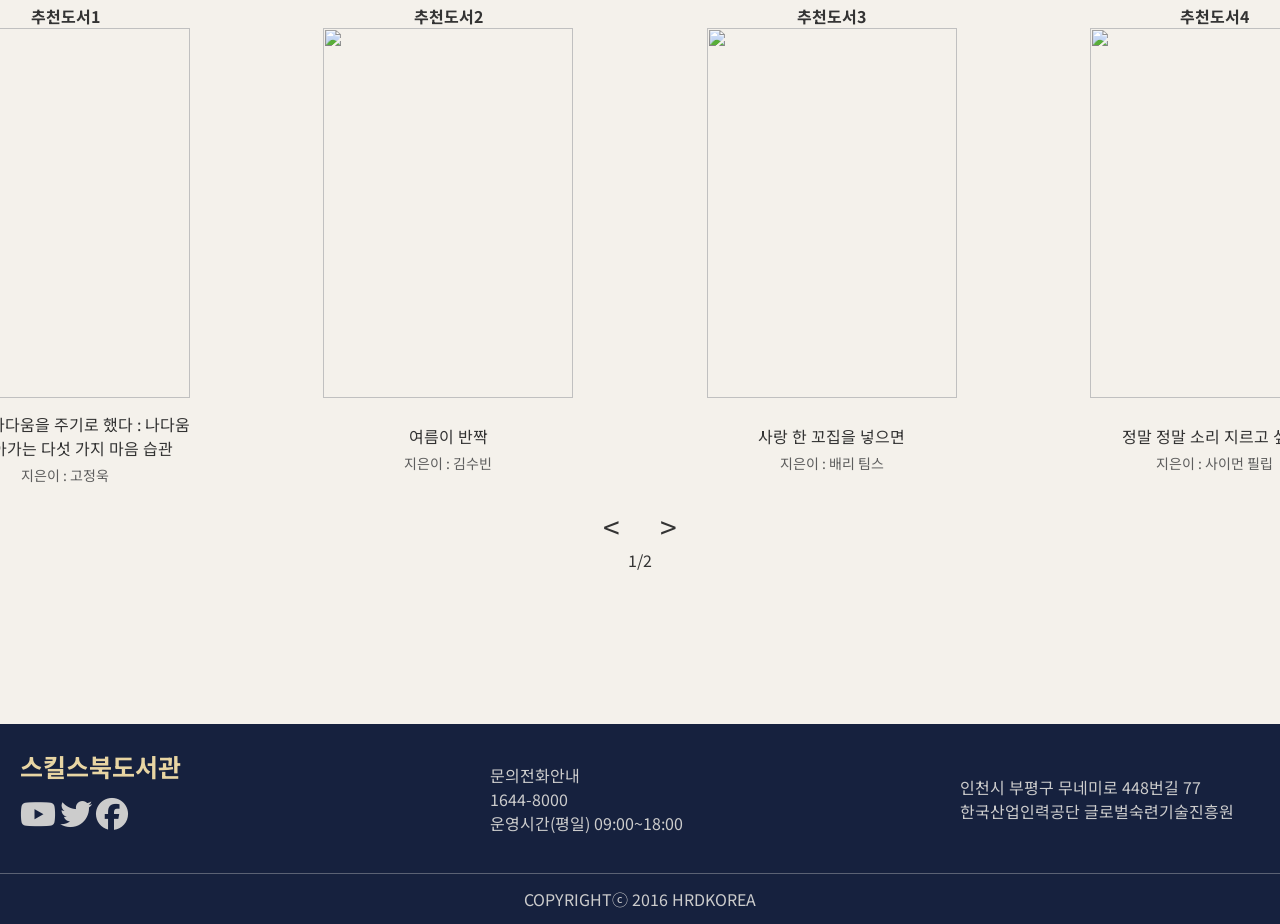
==== commit 5859c416: "B-module" ====
--- a/index.html
+++ b/index.html
@@ -5,9 +5,31 @@
     <meta name="viewport" content="width=device-width, initial-scale=1.0">
     <title>스킬스북도서관</title>
     <link rel="stylesheet" href="./css/index.css">
+    <link rel="stylesheet" href="./fontawesome/css/all.css">
 </head>
 
 <body>
+    <input type="radio" name="popupm" id="pop" hidden>
+    <div class="popup">
+        <div class="popupmodal">
+            <div class="popup-t">
+                <div class="poptitle">2025년 지방기능경기대회 참가원서 접수 공고사항을 아래 같이 알려드립니다.</div>
+            </div>
+            <div class="popup-m">
+                <div class="popimg"><img src="./images/images (1).png" alt=""></div>
+                <div class="popuptext">
+                    <h3>□ 접수기간 : 2025. 1. 13.(월) ～ 1. 24.(금) 18:00 마감 [12일간]</h3>
+                    <h3>□ 대상직종 : 웹디자인및개발 등 48개 직종</h3>
+                    <h3>□ 접수방법 : 마이스터넷 홈페이지 인터넷 접수</h3>
+                </div>
+            </div>
+            <div class="popup-b">
+                <label class="popclose" for="pop">닫기</label>
+            </div>
+        </div>
+    </div>
+
+    <input type="checkbox" name="login-modal" id="loginbtn" hidden>
     <div class="header">
         <div class="nav">
             <div class="logo">스킬스북도서관</div>
@@ -21,8 +43,8 @@
                             <span class="underline"></span>
                         </a>
                         <ul class="dropdown">
-                            <li>도서관소개</li>
-                            <li>도서관현황</li>
+                            <li><a href="sub01.html">도서관소개</a></li>
+                            <li><a href="#">도서관현황</a></li>
                         </ul>
                     </li>
     
@@ -33,8 +55,8 @@
                             <span class="underline"></span>
                         </a>
                         <ul class="dropdown">
-                            <li>자료실</li>
-                            <li>열람실예약</li>
+                            <li><a href="#">자료실</a></li>
+                            <li><a href="#">열람실예약</a></li>
                         </ul>
                     </li>
     
@@ -45,19 +67,28 @@
                             <span class="underline"></span>
                         </a>
                         <ul class="dropdown">
-                            <li>회원가입</li>
-                            <li>마이페이지</li>
+                            <li><a href="#">회원가입</a></li>
+                            <li><a href="#">마이페이지</a></li>
                         </ul>
                     </li>
 
                     <li><a href="#">도서검색</a></li>
                     <li><a href="#">독서관리자</a></li>
                 </ul>
-            </div>                
+            </div>
+
             <ul class="nav-b">
-                <li><a href="#">로그인</a></li>
+                <label for="loginbtn">로그인</label>
                 <li><a href="#">회원가입</a></li>                        
             </ul>
+            <div class="login-modal">
+                <h2>로그인</h2>
+                <form action="">
+                    <input type="text" placeholder="아이디" required>
+                    <input type="password" placeholder="비밀번호" required>
+                    <button type="submit">Login</button>
+                </form>
+            </div>
         </div>
     </div>
     <!-- 슬라이드 -->
@@ -410,5 +441,113 @@
             </div>
         </div>
     </div>
+
+    <input type="radio" name="bookslide" id="bs1" checked hidden>
+    <input type="radio" name="bookslide" id="bs2" hidden>
+
+    <div class="bookSlider">
+        <div class="bookcon">
+            <div class="title">
+                <div class="Bt">추천 도서</div>
+            </div>
+            <div class="bookslide-wrapper">
+                <div class="bookslides">
+                    <div class="bookpage page1">
+                        <div class="bslide">
+                            <div class="booknum">추천도서1</div>
+                            <div class="slideimg"><img src="./rec/추천도서1.jpg" alt=""></div>
+                            <div class="bookcont">
+                                <div class="btitle">나에게 나다움을 주기로 했다 : 나다움을 찾아가는 다섯 가지 마음 습관</div>
+                                <div class="bauthor">지은이 : 고정욱</div>
+                            </div>
+                        </div>
+                        <div class="bslide">
+                            <div class="booknum">추천도서2</div>
+                            <div class="slideimg"><img src="./rec/추천도서2.jpg" alt=""></div>
+                            <div class="bookcont">
+                                <div class="btitle">여름이 반짝</div>
+                                <div class="bauthor">지은이 : 김수빈</div>
+                            </div>
+                        </div>
+                        <div class="bslide">
+                            <div class="booknum">추천도서3</div>
+                            <div class="slideimg"><img src="./rec/추천도서3.jpg" alt=""></div>
+                            <div class="bookcont">
+                                <div class="btitle">사랑 한 꼬집을 넣으면</div>
+                                <div class="bauthor">지은이 : 배리 팀스</div>
+                            </div>
+                        </div>
+                        <div class="bslide">
+                            <div class="booknum">추천도서4</div>
+                            <div class="slideimg"><img src="./rec/추천도서4.jpg" alt=""></div>
+                            <div class="bookcont">
+                                <div class="btitle">정말 정말 소리 지르고 싶어!</div>
+                                <div class="bauthor">지은이 : 사이먼 필립</div>
+                            </div>
+                        </div>
+                    </div>
+
+                    <div class="bookpage page2">
+                        <div class="bslide">
+                            <div class="booknum">추천도서5</div>
+                            <div class="slideimg"><img src="./rec/추천도서5.jpg" alt=""></div>
+                            <div class="bookcont">
+                                <div class="btitle">힐빌리의 노래 : 위기의 가정과 문화에 대한 회고</div>
+                                <div class="bauthor">지은이 : J.D 밴스</div>
+                            </div>
+                        </div>
+                        <div class="bslide">
+                            <div class="booknum">추천도서6</div>
+                            <div class="slideimg"><img src="./rec/추천도서6.jpg" alt=""></div>
+                            <div class="bookcont">
+                                <div class="btitle">(허영만의) 커피 한잔 할까요?</div>
+                                <div class="bauthor">지은이 : 허영만</div>
+                            </div>
+                        </div>
+                        <div class="bslide">
+                            <div class="booknum">추천도서7</div>
+                            <div class="slideimg"><img src="./rec/추천도서7.jpg" alt=""></div>
+                            <div class="bookcont">
+                                <div class="btitle">두더지의 여름: 김상근 그림책</div>
+                                <div class="bauthor">지은이 : 김상근</div>
+                            </div>
+                        </div>
+                    </div>
+                </div>
+            </div>
+
+            <div class="bookcontrol">
+                <label for="bs1" class="arrow a1">&lt;</label>
+                <label for="bs2" class="arrow a2">&gt;</label>
+            </div>
+
+            <div class="pagination">
+                <span class="current"></span> / <span class="total">2</span>
+            </div>
+        </div>
+    </div>
+
+    <div class="footer">
+        <div class="f-top">
+            <div class="f-left">
+                <div class="logo f-logo">스킬스북도서관</div>
+                <i class="fab fa-youtube fa-2x"></i>
+                <i class="fab fa-twitter fa-2x"></i>
+                <i class="fab fa-facebook fa-2x"></i>
+            </div>
+            <div class="f-middle">
+                <div>문의전화안내</div>
+                <div>1644-8000</div>
+                <div>운영시간(평일) 09:00~18:00</div>
+            </div>
+            <div class="f-right">
+                <div>인천시 부평구 무네미로 448번길 77</div>
+                <div>한국산업인력공단 글로벌숙련기술진흥원</div>
+            </div>
+        </div>
+        <div class="f-bottom">
+            <div>COPYRIGHTⓒ 2016 HRDKOREA</div>
+        </div>
+    </div>
 </body>
 </html>
--- a/css/index.css
+++ b/css/index.css
@@ -6,12 +6,32 @@
     padding: 0;
     list-style: none;
     text-decoration: none;
+    color: #333;
 }
 
 body {
     font-family: 'Noto Sans KR', sans-serif;
     background: #f4f1eb;
 }
+
+.popup { position: fixed; z-index: 999999; width: 100%; height: 100%; background-color: #33333341; display: flex; justify-content: center; align-items: center; animation: op forwards 2s; }
+.popupmodal { width: 600px; height: 600px; background-color: #fff; border-radius: 5px; display: flex; flex-direction: column; justify-content: space-between; align-items: center; overflow: hidden; }
+.popup-t { background-color: #16213e; width: 100%; height: 60px; padding: 10px; display: flex; flex-direction: row; justify-content: center; align-items: center;  }
+.poptitle {color: #ccc; }
+.popup-m { width: 100%; height: 400px; display: flex; flex-direction: column; justify-content: center; align-items: center; }
+.popimg { width: 400px; height: 300px; margin-bottom: 20px;  }
+.popimg img { width: 100%; height: 100%; object-fit: contain; }
+.popuptext { display: flex; justify-content: center; align-items: center; flex-direction: column; }
+.popuptext h3 { font-weight: normal; font-size: 18px; }
+.popup-b { width: 100%; height: 80px; display: flex; justify-content: end; align-items: center; }
+.popclose { background-color: #16213e; color: #ccc; width: 80px; height: 40px; text-align: center; line-height: 40px; cursor: pointer; border-radius: 5px; margin-right: 15px; font-weight: bold; }
+
+@keyframes op {
+    0% { opacity: 0; }
+    100% { opacity: 1; }
+}
+
+#pop:checked ~ .popup { display: none; }
 
 /* HEADER */
 .header {
@@ -97,6 +117,7 @@
     height: 18px;
     border: 1.5px solid currentColor;
     border-radius: 3px;
+    color: #ccc;
 }
 
 .np::before {
@@ -108,6 +129,7 @@
     top: 50%;
     left: 50%;
     transform: translate(-50%, -50%);
+    color: #ccc;
 }
 
 .np::after {
@@ -120,12 +142,13 @@
     left: 50%;
     transform: translate(-50%, -50%);
     transition: 0.3s;
+    color: #ccc;
 }
 
 /* dropdown */
 .dropdown {
     position: absolute;
-    top: 64px;
+    top: 100%;
     left: 0;
     min-width: 160px;
     background: #16213e;
@@ -136,19 +159,25 @@
     max-height: 0;
     opacity: 0;
     transform: translateY(-8px);
-    pointer-events: none;
 
     transition: 0.3s;
 }
 
 .dropdown li {
+    cursor: pointer;
+}
+
+.dropdown li a {  
+    color: #aaa;
+    display: block;
     padding: 11px 20px;
-    color: #aaa;
-    cursor: pointer;
 }
 
 .dropdown li:hover {
     background: rgba(232,213,163,0.08);
+    color: #e8d5a3;
+}
+.dropdown li:hover a {
     color: #e8d5a3;
 }
 
@@ -202,27 +231,73 @@
     justify-content: space-between;
 }
 
-.nav-b > li {
+.nav-b > li,
+.nav-b > label {
     width: 100px;
     height: 50px;
     text-align: center;
     line-height: 50px;
 }
 
-.nav-b > li > a {
+.nav-b > li > a,
+.nav-b > label  {
     display: block;
     width: 100px; 
     height: 64px;
     color: #ccc;
     text-align: center;
     line-height: 64px;
-}
-
-.nav-b > li > a:hover {
+    cursor: pointer;
+}
+
+.nav-b > li > a:hover,
+.nav-b > label:hover {
     background-color: #324b8f52
 }
 
-
+#loginbtn:checked ~ .header .login-modal {
+    display: flex;
+    flex-direction: column;
+}
+
+.login-modal {
+    position: absolute;
+    top: 64px;
+    right: 40px;
+    background-color: #fff;
+    width: 300px;
+    height: 220px;
+    border-top: 4px solid #e8d5a3;
+    padding: 20px;
+    display: none;
+    flex-direction: column;
+    justify-content: space-between;
+}
+
+.login-modal h2 {
+    font-size: 20px;
+}
+
+.login-modal form {
+    width: 100%;
+    height: 130px;
+    display: flex;
+    flex-direction: column;
+    justify-content: space-between;
+}
+
+.login-modal form input {
+    padding: 8px;
+}
+
+.login-modal form button {
+    padding: 8px;
+    font-weight: bold;
+    background-color: #16213e;
+    color: #ccc;
+    border: none;
+    cursor: pointer;
+}
 
 /* 슬라이드 */
 
@@ -274,9 +349,9 @@
 
 @keyframes slide {
     0%, 33% { transform: translateX(0vw); }
-    34%, 66% { transform: translateX(-100vw); }
-    67%, 99% { transform: translateX(-200vw); }
-    100% { transform: translateX(-300vw); }
+    34%, 66% { transform: translateX(-25%); }
+    67%, 99% { transform: translateX(-50%); }
+    100% { transform: translateX(-75%); }
 }
 
 /* Progress bar background */
@@ -391,7 +466,7 @@
 #nb2:checked ~ .notice .con2 { display: flex; }
 #nb3:checked ~ .notice .con3 { display: flex; }
 
-.sug-menu { width: 100%; height: 200px; display: flex; justify-content: center; align-items: center; background-color: #f5f5f3; }
+.sug-menu { margin-top: 120px; width: 100%; height: 200px; display: flex; justify-content: center; align-items: center; }
 .Scon { width: 1400px; height: 200px; display: flex; justify-content: space-between; align-items: center; }
 .Sbox { width: 150px; height: 100px; border: 1px solid #16213e77; border-radius: 5px; text-align: center; line-height: 100px; cursor: pointer; transition: .3s ease; font-weight: bold; }
 .Sbox:hover { background-color: #16213e; color: #ccc; }
@@ -421,12 +496,48 @@
 .po-b { width: 100%; height: 150px; padding: 20px; display: flex; justify-content: center; align-items: center; }
 .po-b h2 { font-weight: normal; font-size: 19px; text-align: center; }
 
-.calSection { width: 100%; height: 2000px; display: flex; justify-content: center; align-items: center; }
-.calCon { width: 1400px; height: 1600px; }
+.calSection { width: 100%; height: 1500px; display: flex; justify-content: center; align-items: center; }
+.calCon { width: 1400px; height: 1400px; }
 .cal-select{ width: 1400px; display: flex; flex-direction: row; justify-content: space-between; font-size: 25px; }
 #year, #month { padding: 5px; }
 .cal-box { width: 1400px; height: 1300px; margin-top: 50px; border-radius:10px; overflow: hidden; }
 .calender { width: 1400px; height: 50px; display: flex; flex-direction: row; background-color: #16213e; }
 .calender div { width: 200px; height: 50px; text-align: center; line-height: 50px; color: #ccc; }
 .calender-row { display: flex; flex-direction: row; }
-.day { width: 200px; height: 200px; padding: 10px; background-color: #fff; border: 1px solid #ccc; }+.day { width: 200px; height: 200px; padding: 10px; background-color: #fff; border: 1px solid #ccc; }
+
+.bookSlider { width: 100%; height: 900px; display: flex; justify-content: center; align-items: center;  }
+.bookcon { width: 1400px; height: 800px; display: flex; flex-direction: column;}
+.bookslide-wrapper { width: 1400px; overflow: hidden; }
+.bookslides { width: 2800px; height: 500px; display: flex; justify-content: space-between; transition: .3s ease;}
+.bookpage { width: 1400px; height: 500px; display: flex; justify-content: space-between; }
+.bslide { width: 250px; height: 500px; display: flex; flex-direction: column; }
+.booknum { width: 250px; text-align: center; font-weight: bold; }
+.bslide img { width: 250px; height: 370px; }
+.bookcont { width: 250px; height: 80px; margin-top: 5px; display: flex; justify-content: center; align-items: center; flex-direction: column; }
+.btitle { font-size: 16px; text-align: center; }
+.bauthor { text-align: center; font-size: 14px; margin-top: 5px; color: #5e5e5e; }
+.bookcontrol { width: 1400px; display: flex; justify-content: center; }
+.arrow { font-size: 30px; cursor: pointer; }
+.a1 { margin-right: 20px; }
+.a2 { margin-left: 20px; }
+.pagination { width: 1400px; display: flex; justify-content: center; }
+#bs1:checked ~ .bookSlider .bookcon .bookslides { transform: translateX(0); }
+#bs2:checked ~ .bookSlider .bookcon .bookslides { transform: translateX(-1400px); }
+#bs1:checked ~ .bookSlider .bookcon .pagination .current::after { content: "1"; }
+#bs2:checked ~ .bookSlider .bookcon .pagination .current::after { content: "2"; }
+
+.footer { width: 100%; height: 200px; background-color: #16213e; }
+.f-top { width: 100%; height: 150px; padding: 10px 20px; border-bottom: #cccccc60 solid 1px; display: flex; justify-content: space-between; flex-direction: row; }
+.f-left { width: 200px; height: 100%; }
+.f-logo { font-size: 25px; }
+.fab::before { color: #ccc; transition: .2s ease; cursor: pointer; }
+.fa-youtube:hover::before { color: red; }
+.fa-twitter:hover::before { color: lightblue; }
+.fa-facebook:hover::before { color: rgb(0, 0, 187); }
+.f-middle { width: 200px; height: 100%; display: flex; justify-content: center; align-items: start; flex-direction: column; }
+.f-middle div { color: #ccc; }
+.f-right { width: 300px; height: 100%; display: flex; justify-content: center; align-items: start; flex-direction: column; }
+.f-right div { color: #ccc; }
+.f-bottom { width: 100%; height: 50px; display: flex; justify-content: center; align-items: center; padding: 10px 20px; }
+.f-bottom div { color: #ccc; }
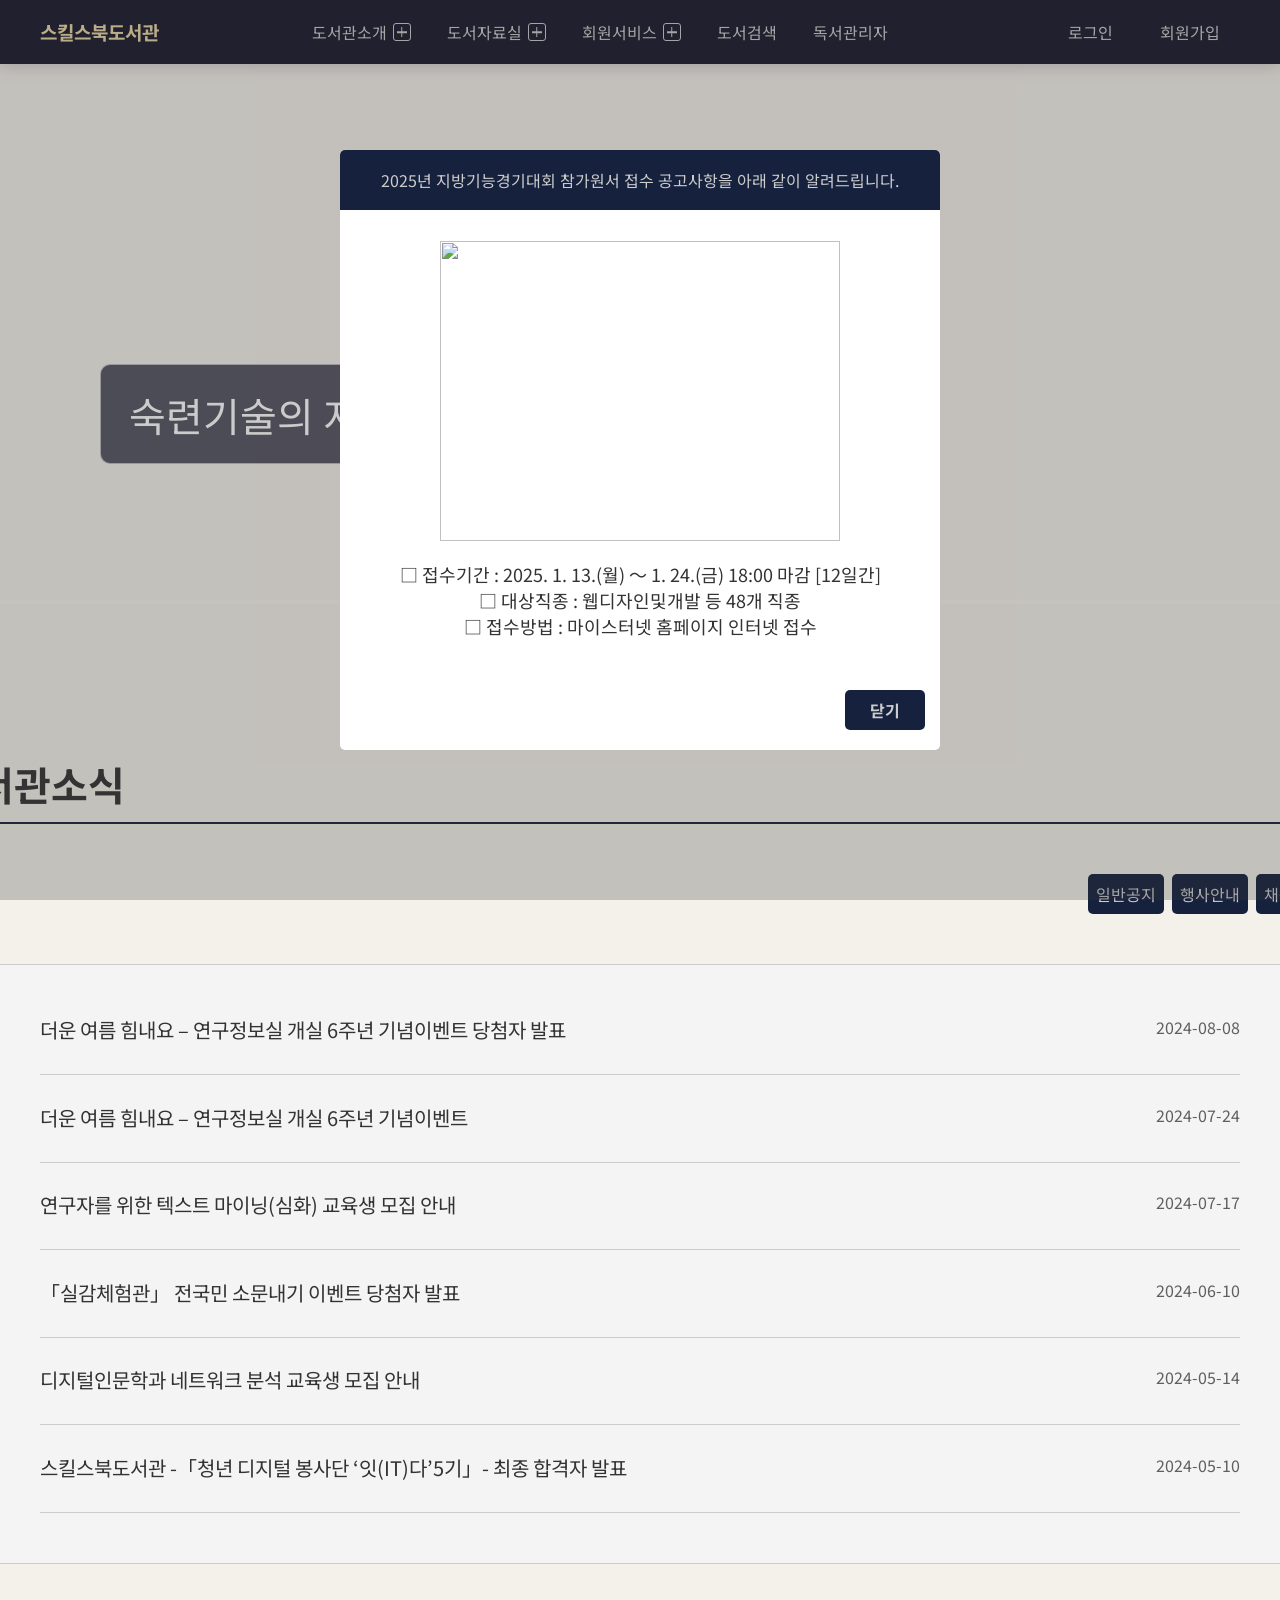
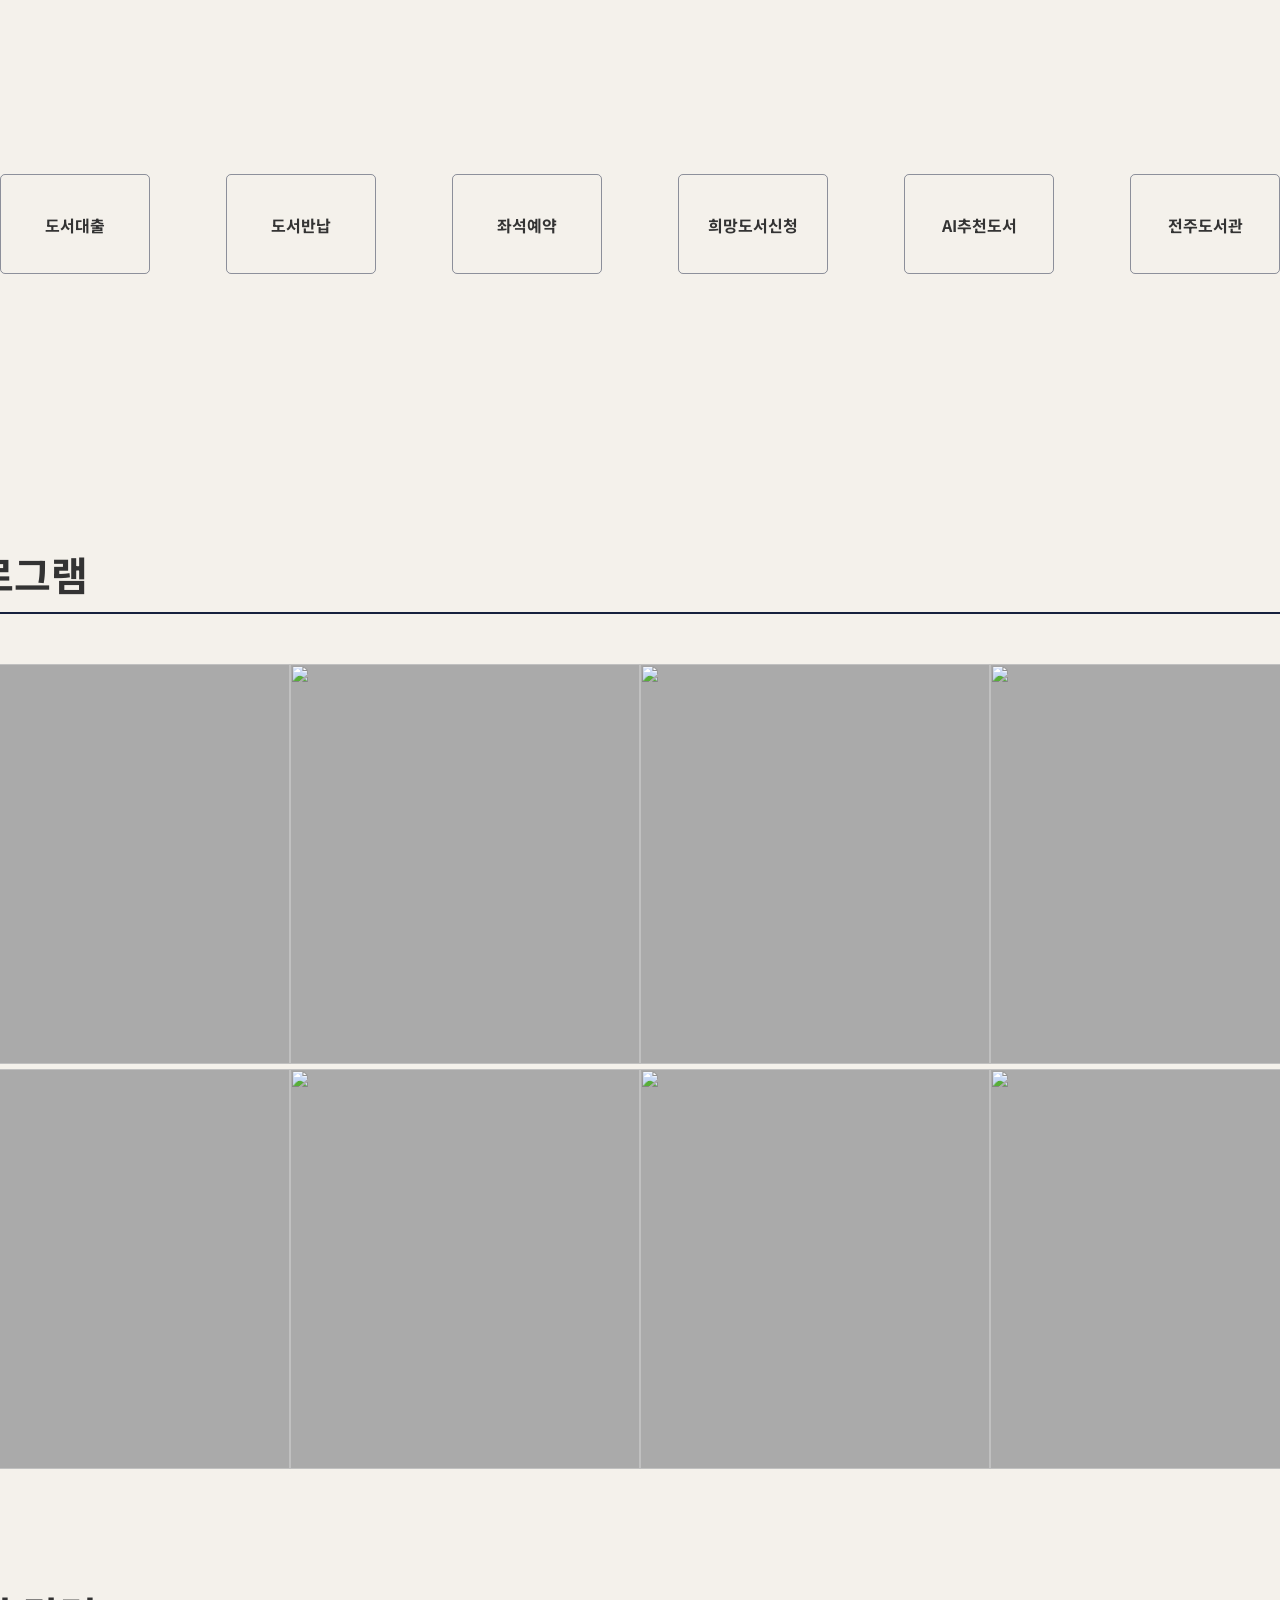
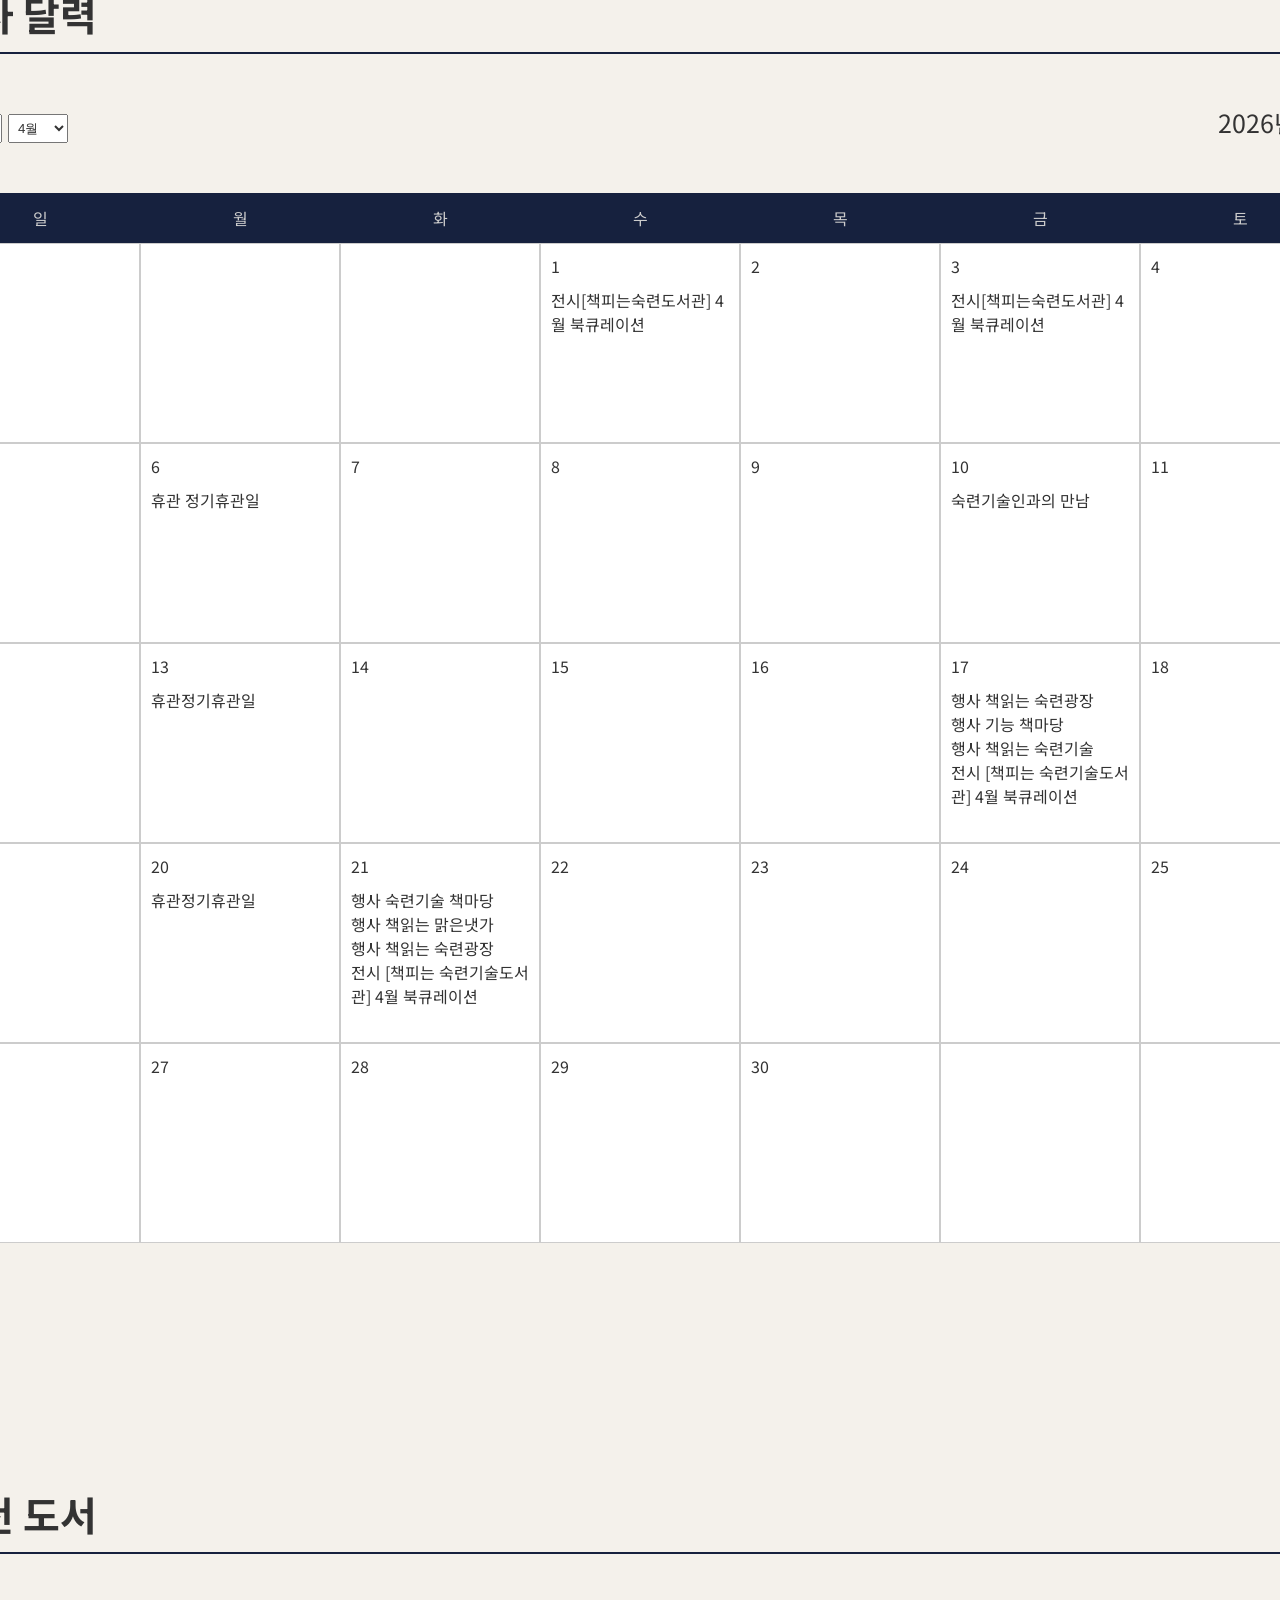
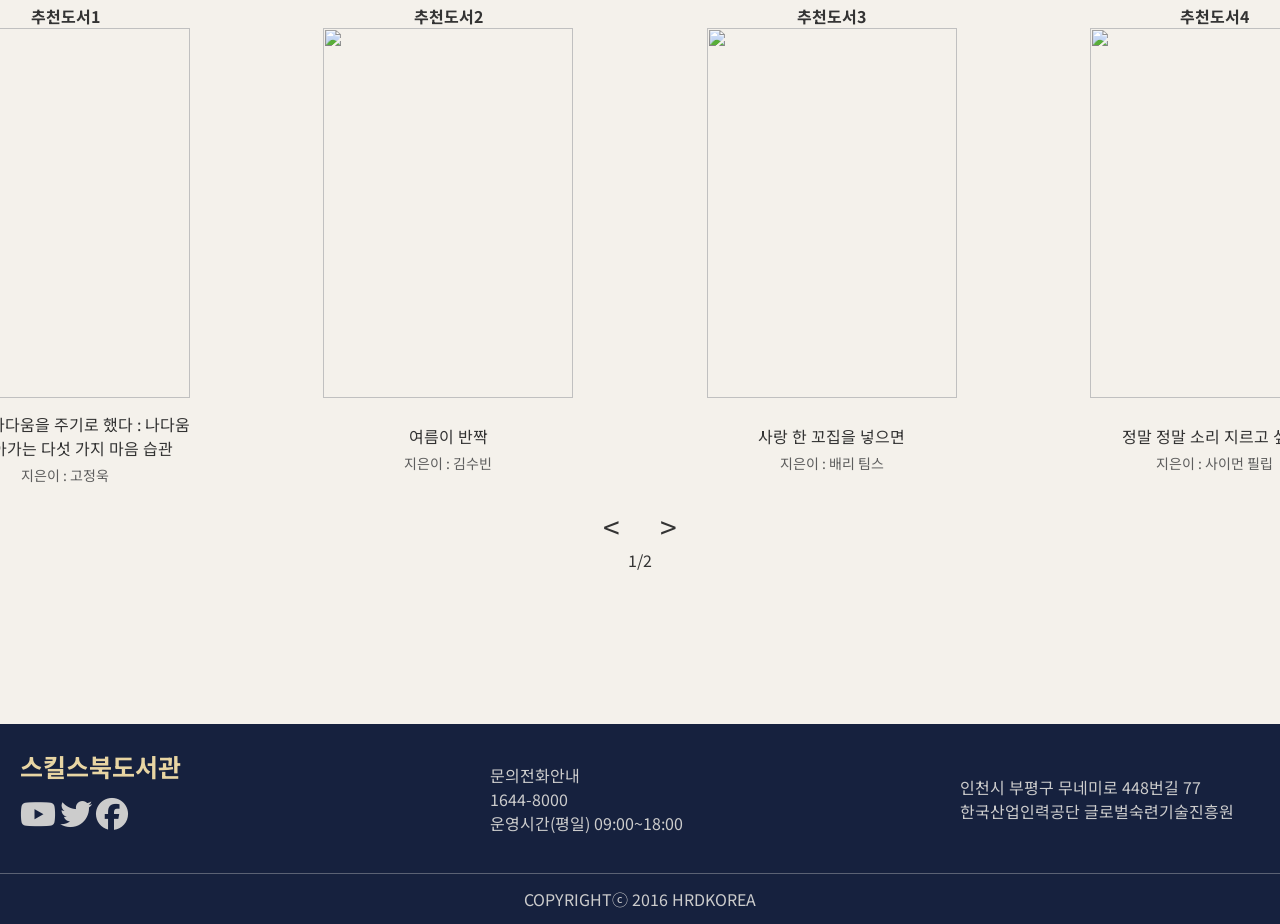
==== commit 941bc087: "B-module done" ====
--- a/index.html
+++ b/index.html
@@ -397,33 +397,33 @@
                     <div class="day"></div>
                     <div class="day"></div>
                     <div class="day"></div>
-                    <div class="day">1</div>
+                    <div class="day"><div>1</div>전시[책피는숙련도서관] 4월 북큐레이션</div>
                     <div class="day">2</div>
-                    <div class="day">3</div>
+                    <div class="day"><div>3</div>전시[책피는숙련도서관] 4월 북큐레이션</div>
                     <div class="day">4</div>
                 </div>
                 <div class="calender-row">
                     <div class="day">5</div>
-                    <div class="day">6</div>
+                    <div class="day"><div>6</div>휴관 정기휴관일</div>
                     <div class="day">7</div>
                     <div class="day">8</div>
                     <div class="day">9</div>
-                    <div class="day">10</div>
+                    <div class="day"><div>10</div>숙련기술인과의 만남</div>
                     <div class="day">11</div>
                 </div>
                 <div class="calender-row">
                     <div class="day">12</div>
-                    <div class="day">13</div>
+                    <div class="day"><div>13</div>휴관정기휴관일</div>
                     <div class="day">14</div>
                     <div class="day">15</div>
                     <div class="day">16</div>
-                    <div class="day">17</div>
+                    <div class="day"><div>17</div>행사 책읽는 숙련광장<br>행사 기능 책마당<br>행사 책읽는 숙련기술<br>전시 [책피는 숙련기술도서관] 4월 북큐레이션</div>
                     <div class="day">18</div>
                 </div>
                 <div class="calender-row">
                     <div class="day">19</div>
-                    <div class="day">20</div>
-                    <div class="day">21</div>
+                    <div class="day"><div>20</div>휴관정기휴관일</div>
+                    <div class="day"><div>21</div>행사 숙련기술 책마당<br>행사 책읽는 맑은냇가<br>행사 책읽는 숙련광장<br>전시 [책피는 숙련기술도서관] 4월 북큐레이션</div>
                     <div class="day">22</div>
                     <div class="day">23</div>
                     <div class="day">24</div>
--- a/css/index.css
+++ b/css/index.css
@@ -140,8 +140,8 @@
     background: currentColor;
     top: 50%;
     left: 50%;
-    transform: translate(-50%, -50%);
-    transition: 0.3s;
+    transform: translate(-50%, -50%) rotate(0deg);
+    transition: 0.3s ease-in-out;
     color: #ccc;
 }
 
@@ -189,7 +189,7 @@
 }
 
 .focus-trap:focus ~ a .np::after {
-    transform: translate(-50%, -50%) scaleY(0);
+    transform: translate(-50%, -50%) rotate(90deg);
 }
 
 .focus-trap:focus ~ a {
@@ -474,6 +474,7 @@
 .progSection { width: 100%; height: 1200px; display: flex; justify-content: center; }
 .progCon { width: 1400px; height: 900px; display: flex; flex-direction: column; justify-content: center; align-items: center; }
 .progbox { width: 1400px; height: 350px; display: flex; flex-wrap: wrap; justify-content: center; align-items: center; }
+.progbox:hover .progcard { transform: scale(0.9); }
 .progcard { width: 350px; height: 400px; background-color: #aaa; transition: .2s ease; cursor: pointer; }
 .progcard:hover { scale: 1.1; }
 .progbox > label { z-index: 1; }
@@ -504,7 +505,8 @@
 .calender { width: 1400px; height: 50px; display: flex; flex-direction: row; background-color: #16213e; }
 .calender div { width: 200px; height: 50px; text-align: center; line-height: 50px; color: #ccc; }
 .calender-row { display: flex; flex-direction: row; }
-.day { width: 200px; height: 200px; padding: 10px; background-color: #fff; border: 1px solid #ccc; }
+.day { width: 200px; height: 200px; display: flex; flex-direction: column; padding: 10px; background-color: #fff; border: 1px solid #ccc; }
+.day div { margin-bottom: 10px; }
 
 .bookSlider { width: 100%; height: 900px; display: flex; justify-content: center; align-items: center;  }
 .bookcon { width: 1400px; height: 800px; display: flex; flex-direction: column;}
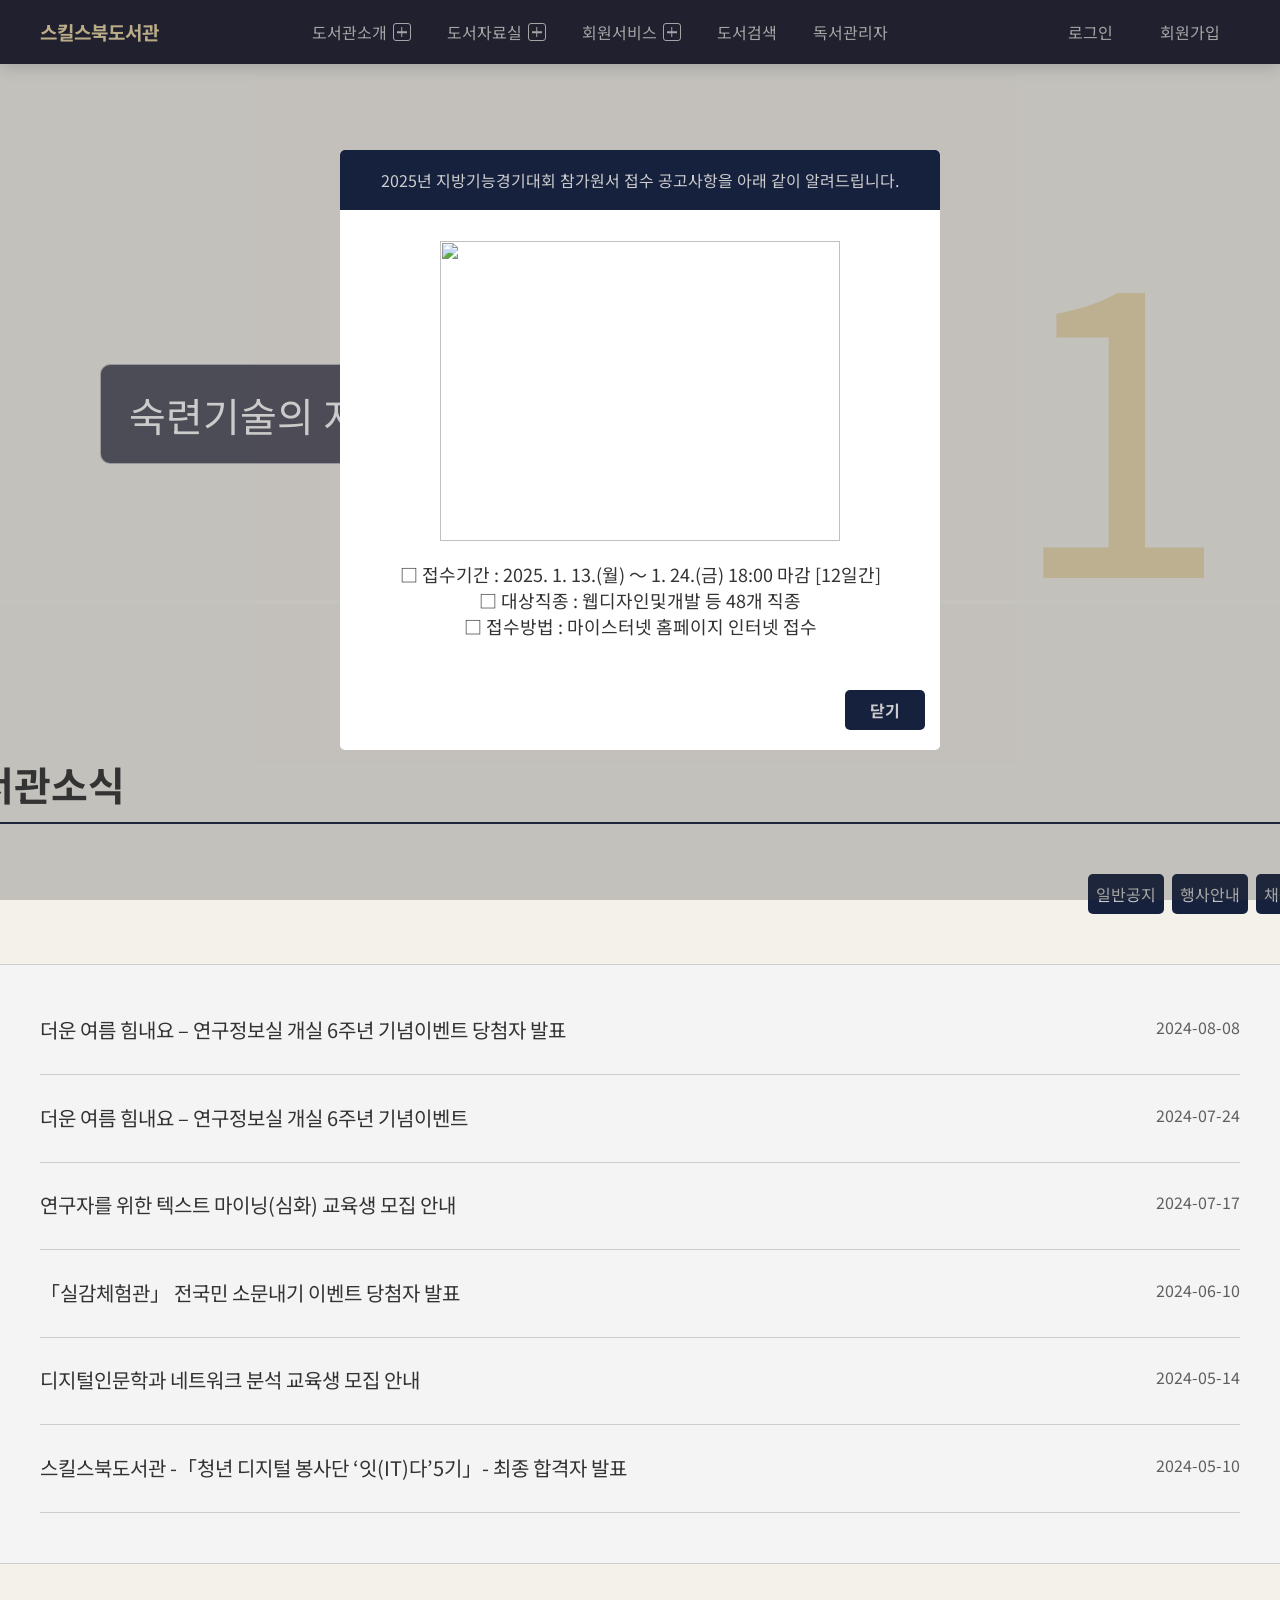
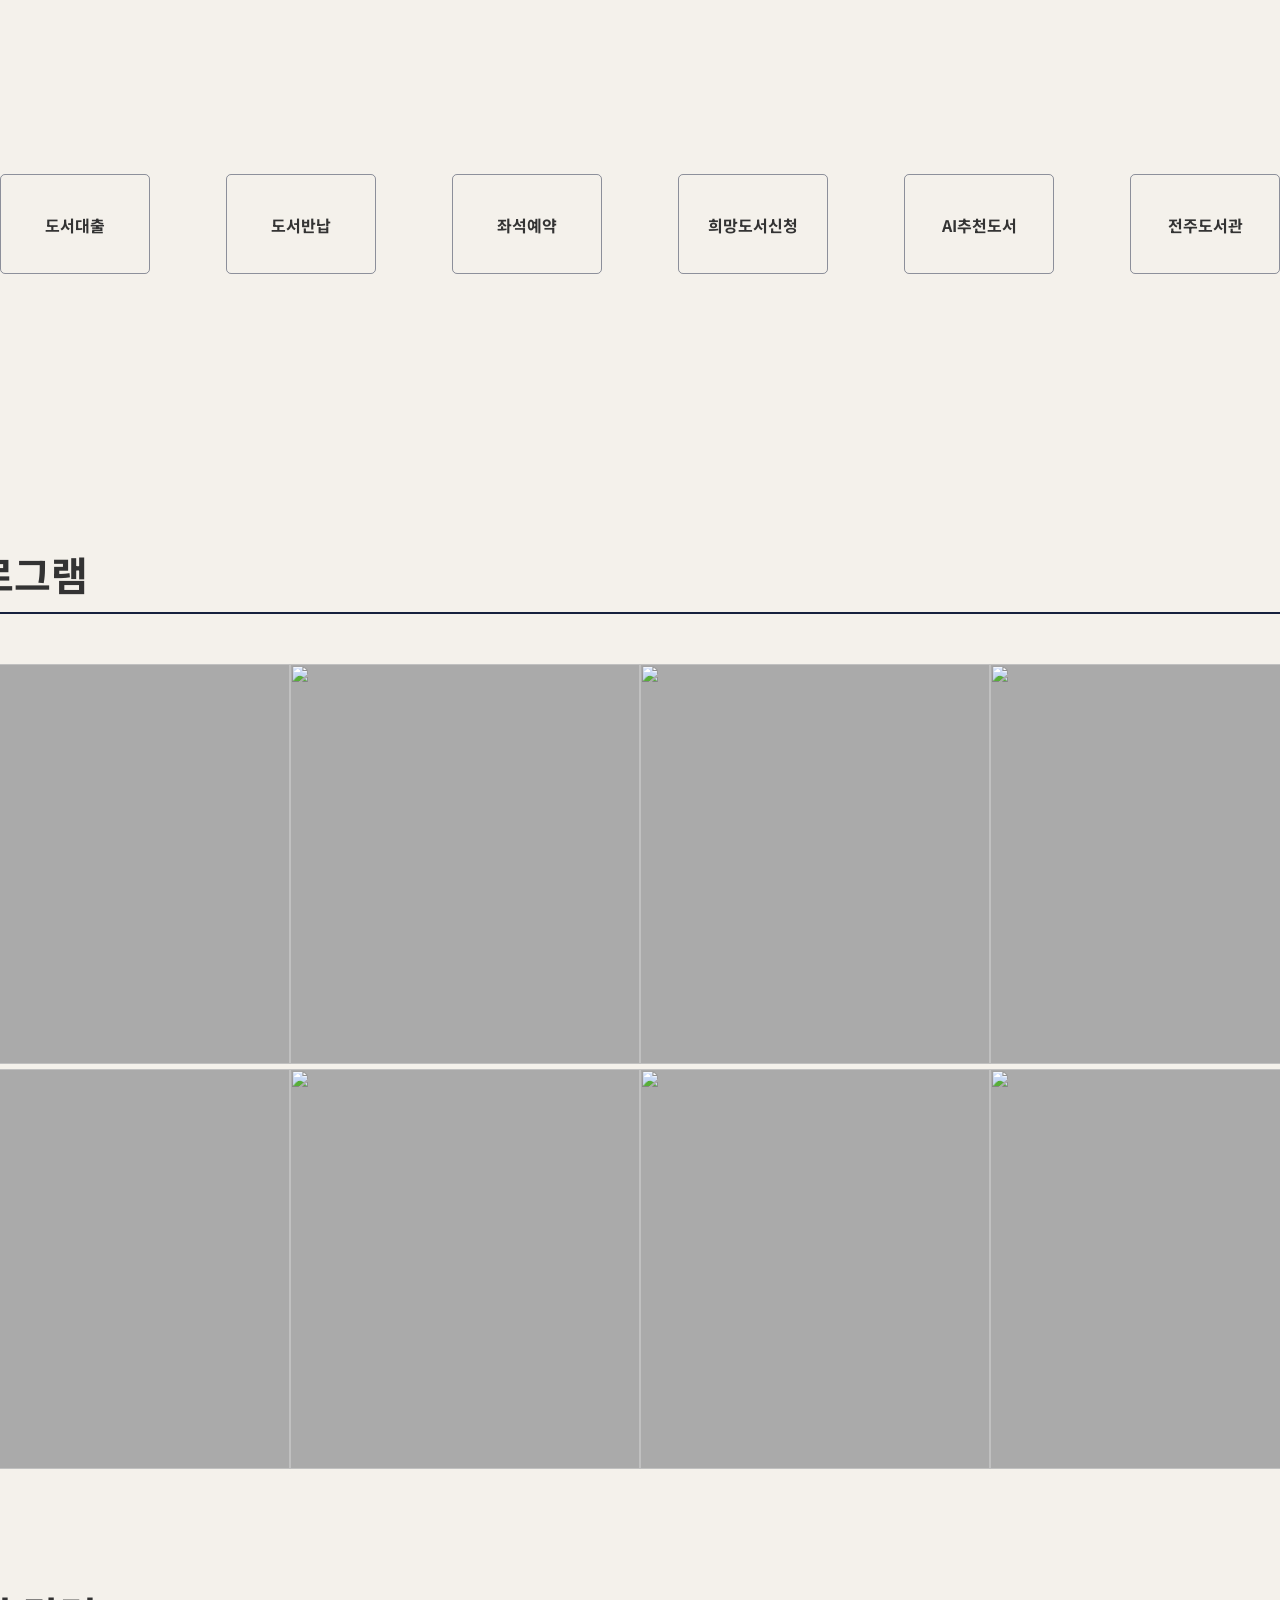
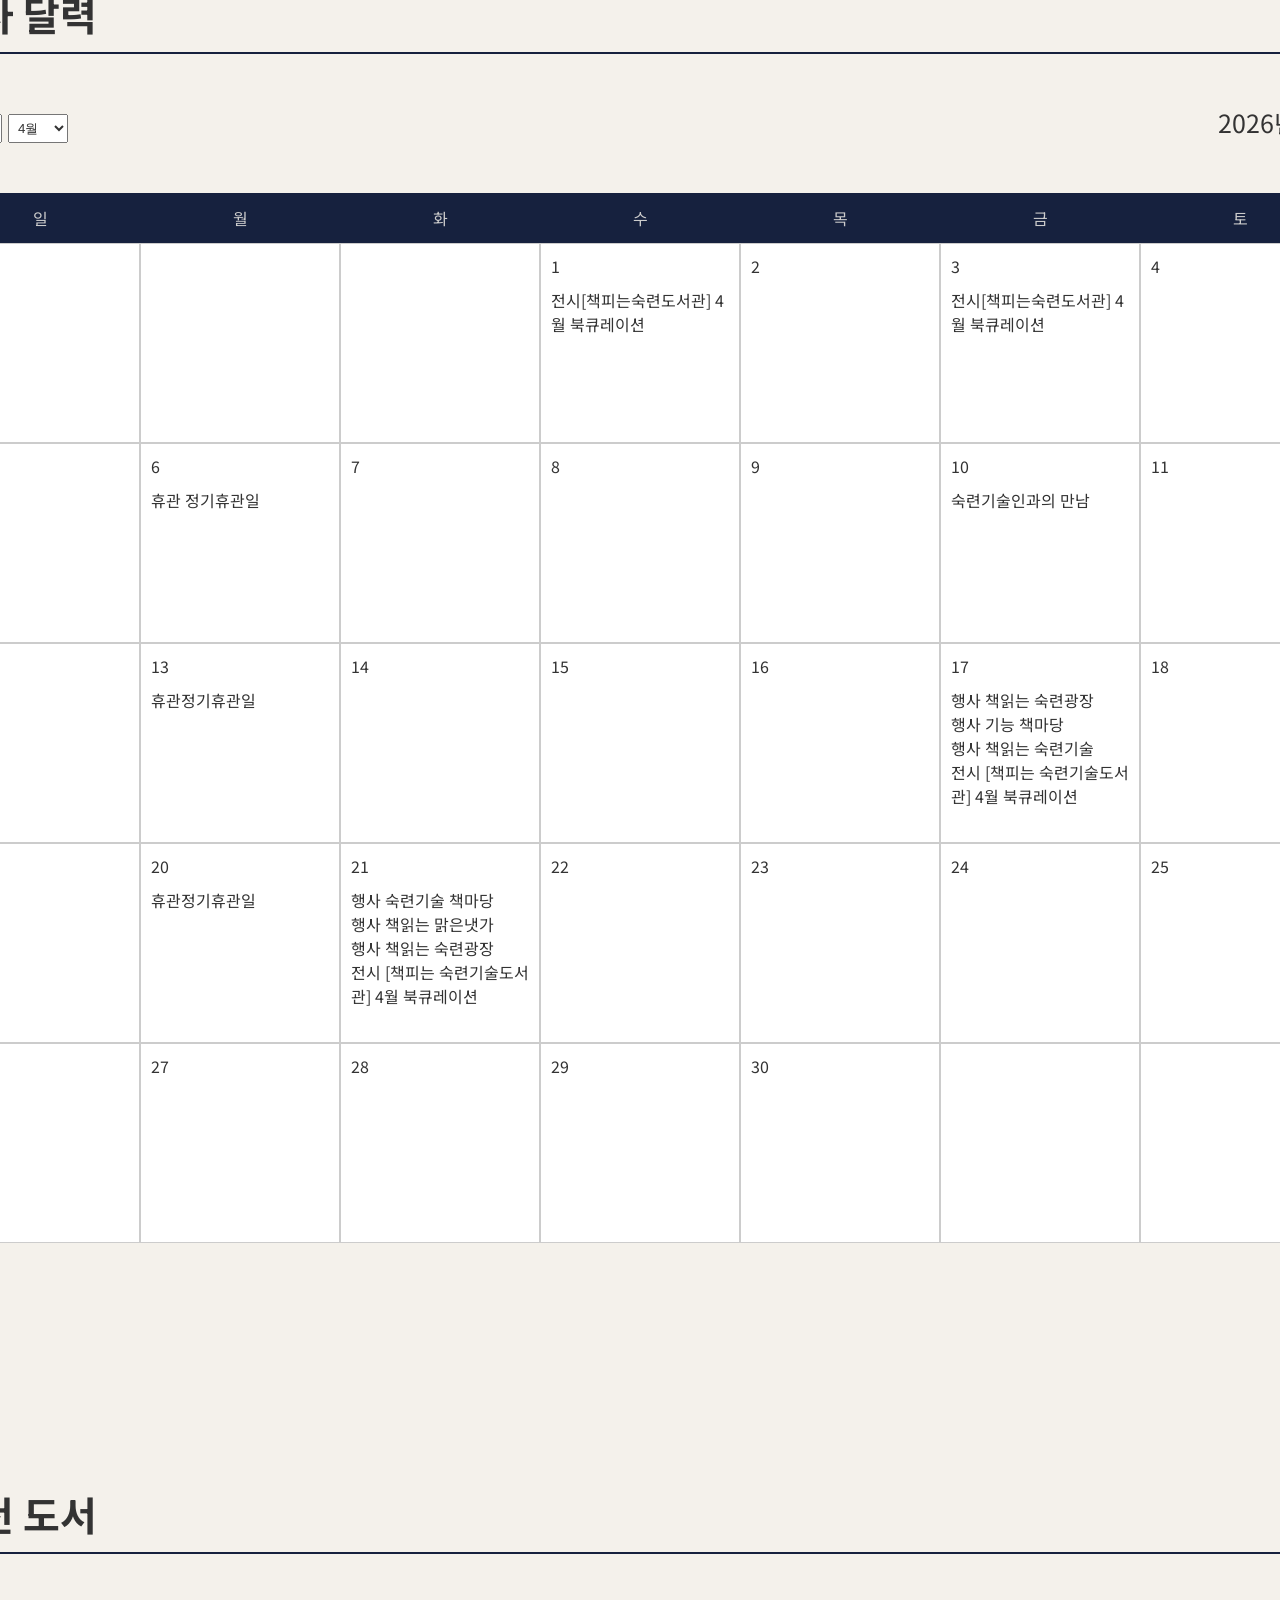
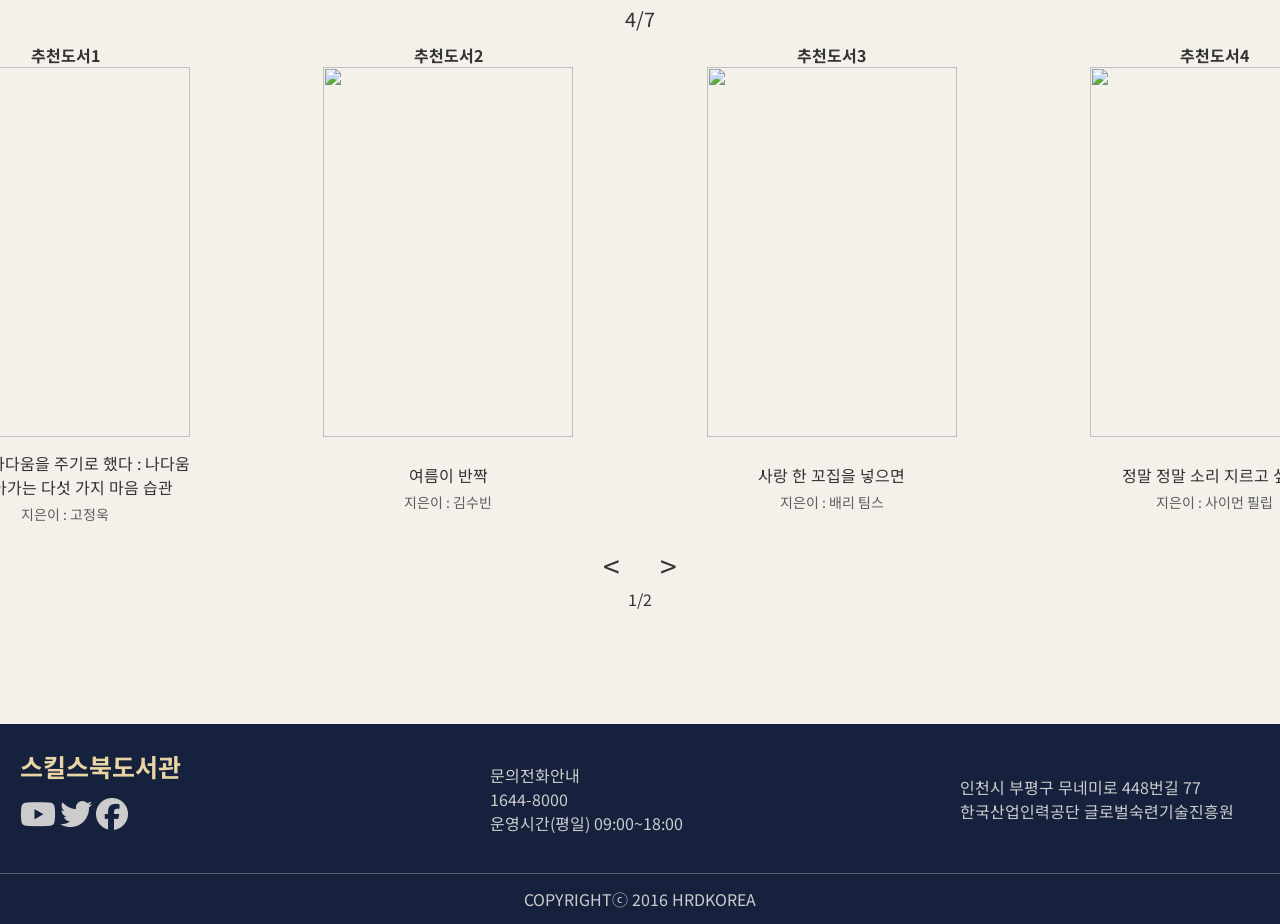
==== commit 5db2e9f9: "banner change" ====
--- a/index.html
+++ b/index.html
@@ -32,7 +32,7 @@
     <input type="checkbox" name="login-modal" id="loginbtn" hidden>
     <div class="header">
         <div class="nav">
-            <div class="logo">스킬스북도서관</div>
+            <div class="logo"><a href="index.html">스킬스북도서관</a></div>
             <div class="nav-a">
                 <ul>
     
@@ -94,10 +94,10 @@
     <!-- 슬라이드 -->
     <div class="heroBanner">
         <div class="slide">
-            <div class="bg"><p>숙련기술의 지식창고</p></div>
-            <div class="bg"><p>전문기술 도서관</p></div>
-            <div class="bg"><p>열람실 예약 오픈</p></div>
-            <div class="bg"><p>숙련기술의 지식창고</p></div>
+            <div class="bg"><p>숙련기술의 지식창고</p><span>1</span></div>
+            <div class="bg"><p>전문기술 도서관</p><span>2</span></div>
+            <div class="bg"><p>열람실 예약 오픈</p><span>3</span></div>
+            <div class="bg"><p>숙련기술의 지식창고</p><span>1</span></div>
         </div>
 
     <div class="hero-progress">
@@ -451,6 +451,7 @@
                 <div class="Bt">추천 도서</div>
             </div>
             <div class="bookslide-wrapper">
+                <div class="totalbooknum"><span></span>/7</div>
                 <div class="bookslides">
                     <div class="bookpage page1">
                         <div class="bslide">
--- a/css/index.css
+++ b/css/index.css
@@ -14,7 +14,7 @@
     background: #f4f1eb;
 }
 
-.popup { position: fixed; z-index: 999999; width: 100%; height: 100%; background-color: #33333341; display: flex; justify-content: center; align-items: center; animation: op forwards 2s; }
+.popup { position: fixed; z-index: 999999; width: 100%; height: 100%; background-color: #33333341; display: flex; justify-content: center; align-items: center; animation: op forwards 1s; }
 .popupmodal { width: 600px; height: 600px; background-color: #fff; border-radius: 5px; display: flex; flex-direction: column; justify-content: space-between; align-items: center; overflow: hidden; }
 .popup-t { background-color: #16213e; width: 100%; height: 60px; padding: 10px; display: flex; flex-direction: row; justify-content: center; align-items: center;  }
 .poptitle {color: #ccc; }
@@ -55,6 +55,8 @@
     line-height: 64px;
 }
 
+.logo a { color: #e8d5a3; }
+
 .nav {  
     display: flex; 
     justify-content: space-between; 
@@ -260,7 +262,8 @@
     flex-direction: column;
 }
 
-.login-modal {
+.login-modal,
+.signup-modal {
     position: absolute;
     top: 64px;
     right: 40px;
@@ -274,11 +277,13 @@
     justify-content: space-between;
 }
 
-.login-modal h2 {
+.login-modal h2,
+.signup-modal h2 {
     font-size: 20px;
 }
 
-.login-modal form {
+.login-modal form,
+.signup-modal form {
     width: 100%;
     height: 130px;
     display: flex;
@@ -286,11 +291,13 @@
     justify-content: space-between;
 }
 
-.login-modal form input {
+.login-modal form input,
+.signup-modal form input {
     padding: 8px;
 }
 
-.login-modal form button {
+.login-modal form button,
+.signup-modal form button {
     padding: 8px;
     font-weight: bold;
     background-color: #16213e;
@@ -298,6 +305,8 @@
     border: none;
     cursor: pointer;
 }
+
+.active { display: flex; }
 
 /* 슬라이드 */
 
@@ -324,6 +333,7 @@
     background-size: cover;
     background-position: center;
     background-repeat: no-repeat;
+    position: relative;
 }
 
 .bg > p {
@@ -342,6 +352,8 @@
     border-radius: 10px;
 }
 
+.bg > span { position: absolute; font-size: 400px; top: 50px; right: 50px;  color: #e8d5a3cb; }
+
 .bg:nth-child(1) { background-image: url(../images/images\ \(50\).jpg); }
 .bg:nth-child(2) { background-image: url(../images/images\ \(64\).jpg); }
 .bg:nth-child(3) { background-image: url(../images/images\ \(62\).jpg); }
@@ -474,9 +486,9 @@
 .progSection { width: 100%; height: 1200px; display: flex; justify-content: center; }
 .progCon { width: 1400px; height: 900px; display: flex; flex-direction: column; justify-content: center; align-items: center; }
 .progbox { width: 1400px; height: 350px; display: flex; flex-wrap: wrap; justify-content: center; align-items: center; }
-.progbox:hover .progcard { transform: scale(0.9); }
+.progbox:hover .progcard { transform: scale(0.9); opacity: 0.6;  }
 .progcard { width: 350px; height: 400px; background-color: #aaa; transition: .2s ease; cursor: pointer; }
-.progcard:hover { scale: 1.1; }
+.progcard:hover { scale: 1.1; opacity: 1 !important; }
 .progbox > label { z-index: 1; }
 
 #p1:checked ~ .progmodal1 { display: flex; }
@@ -506,11 +518,13 @@
 .calender div { width: 200px; height: 50px; text-align: center; line-height: 50px; color: #ccc; }
 .calender-row { display: flex; flex-direction: row; }
 .day { width: 200px; height: 200px; display: flex; flex-direction: column; padding: 10px; background-color: #fff; border: 1px solid #ccc; }
+.day:hover { background-color: #f0f0f0; }
 .day div { margin-bottom: 10px; }
 
 .bookSlider { width: 100%; height: 900px; display: flex; justify-content: center; align-items: center;  }
 .bookcon { width: 1400px; height: 800px; display: flex; flex-direction: column;}
 .bookslide-wrapper { width: 1400px; overflow: hidden; }
+.totalbooknum { width: 1400px; text-align: center; font-size: 20px; margin-bottom: 10px; }
 .bookslides { width: 2800px; height: 500px; display: flex; justify-content: space-between; transition: .3s ease;}
 .bookpage { width: 1400px; height: 500px; display: flex; justify-content: space-between; }
 .bslide { width: 250px; height: 500px; display: flex; flex-direction: column; }
@@ -528,6 +542,8 @@
 #bs2:checked ~ .bookSlider .bookcon .bookslides { transform: translateX(-1400px); }
 #bs1:checked ~ .bookSlider .bookcon .pagination .current::after { content: "1"; }
 #bs2:checked ~ .bookSlider .bookcon .pagination .current::after { content: "2"; }
+#bs1:checked ~ .bookSlider .totalbooknum span::after { content: "4"; }
+#bs2:checked ~ .bookSlider .totalbooknum span::after { content: "7"; }
 
 .footer { width: 100%; height: 200px; background-color: #16213e; }
 .f-top { width: 100%; height: 150px; padding: 10px 20px; border-bottom: #cccccc60 solid 1px; display: flex; justify-content: space-between; flex-direction: row; }
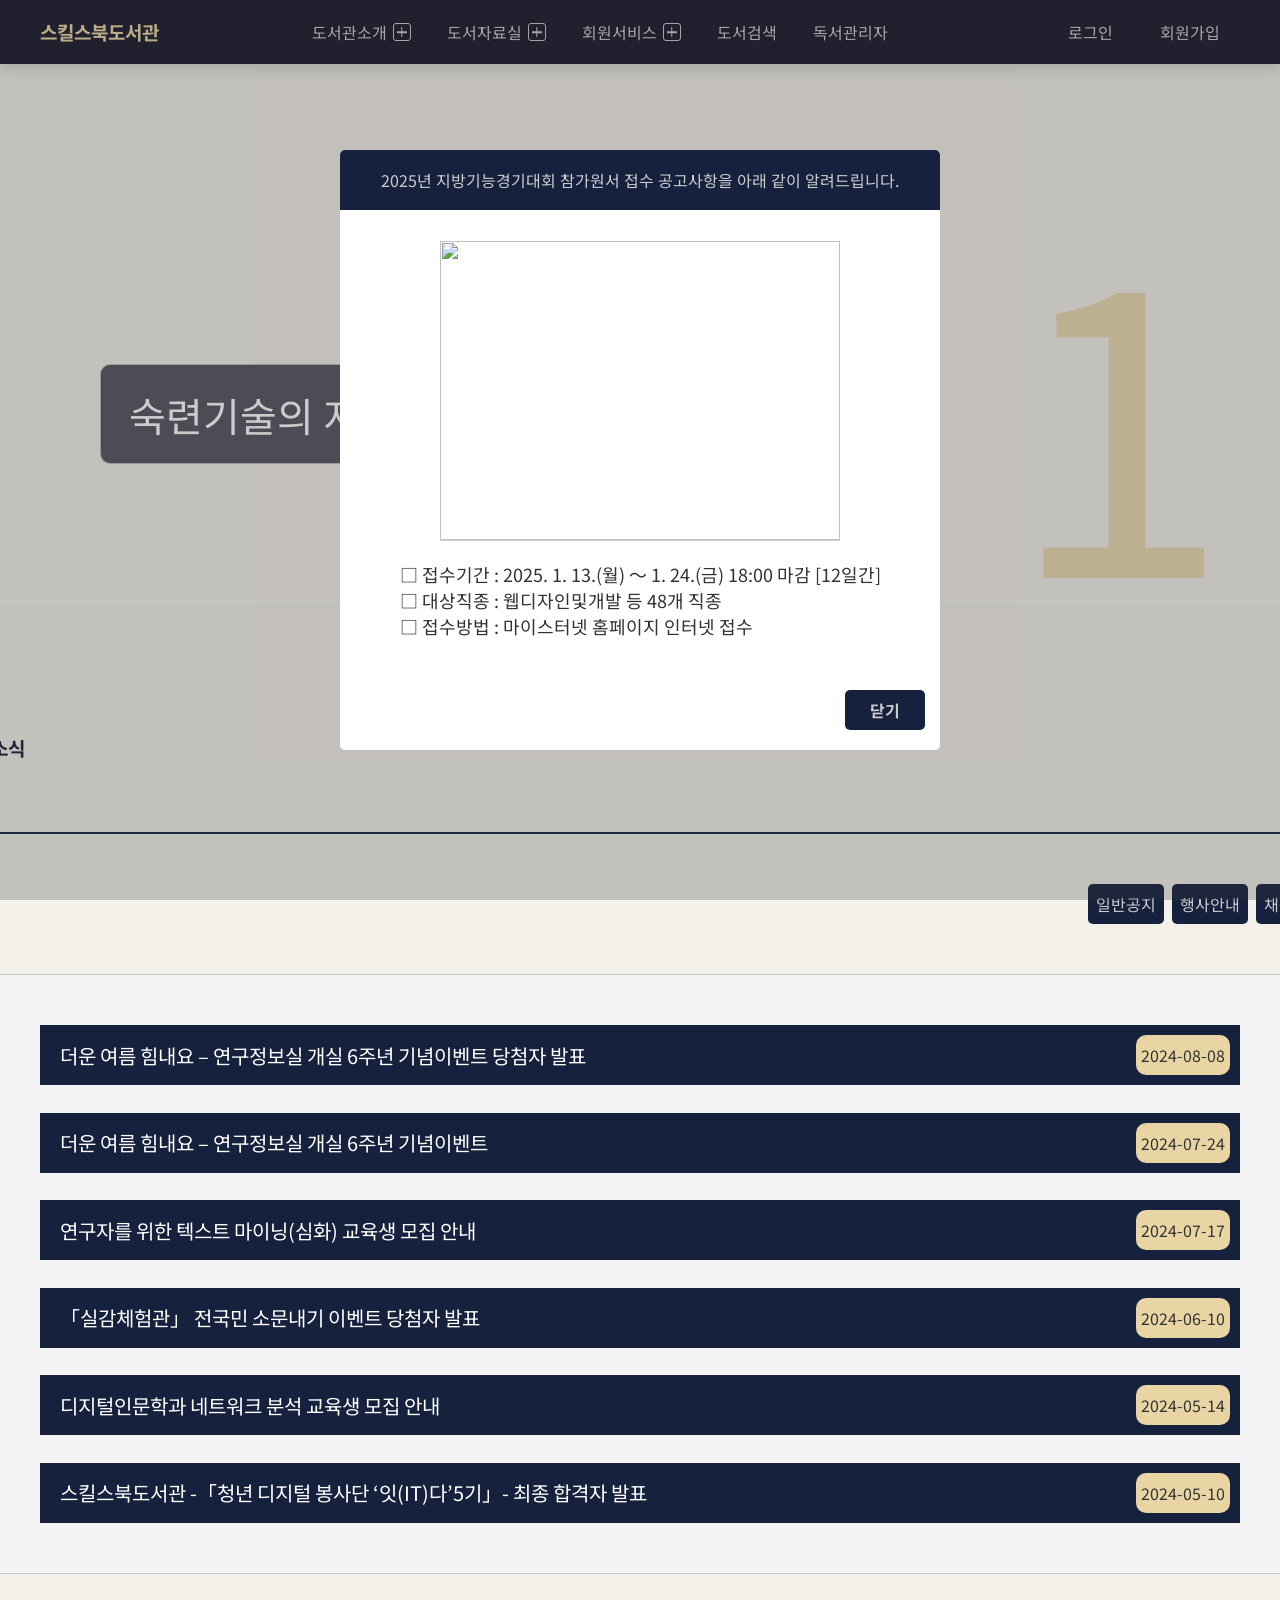
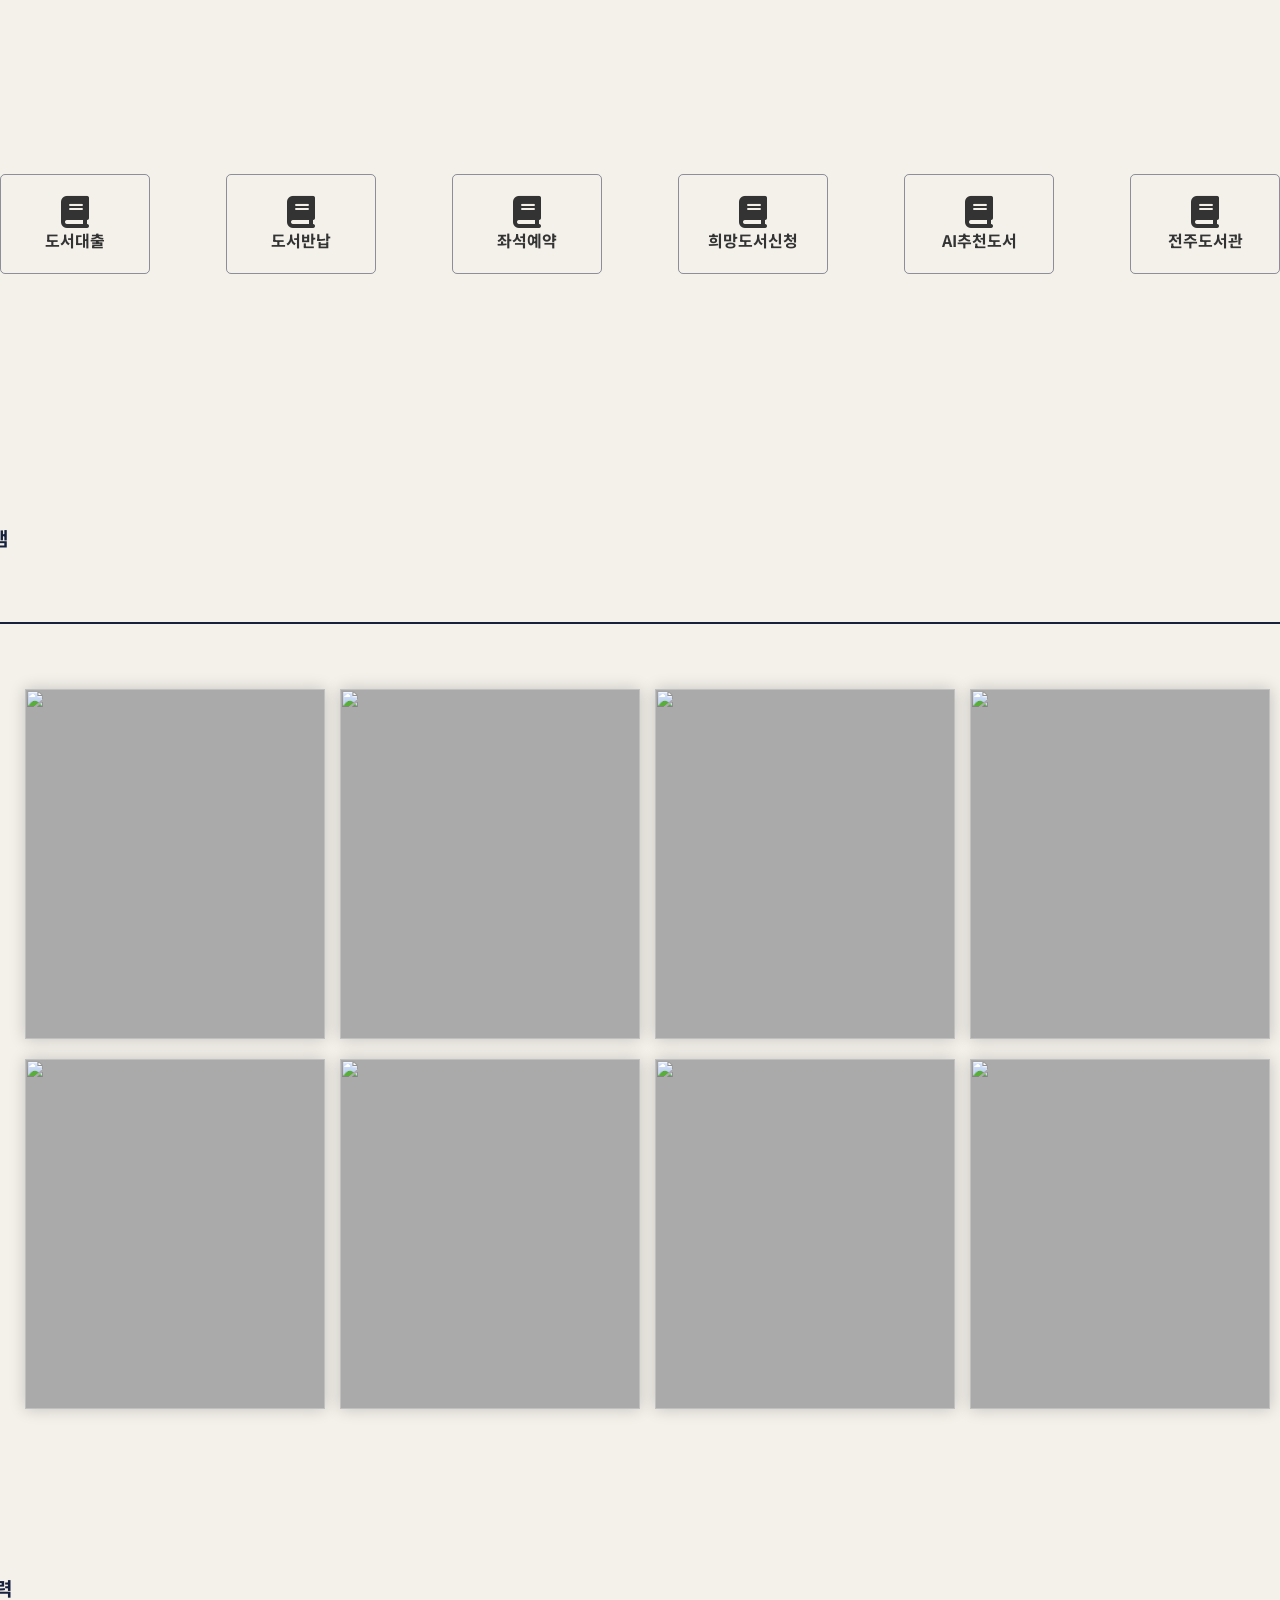
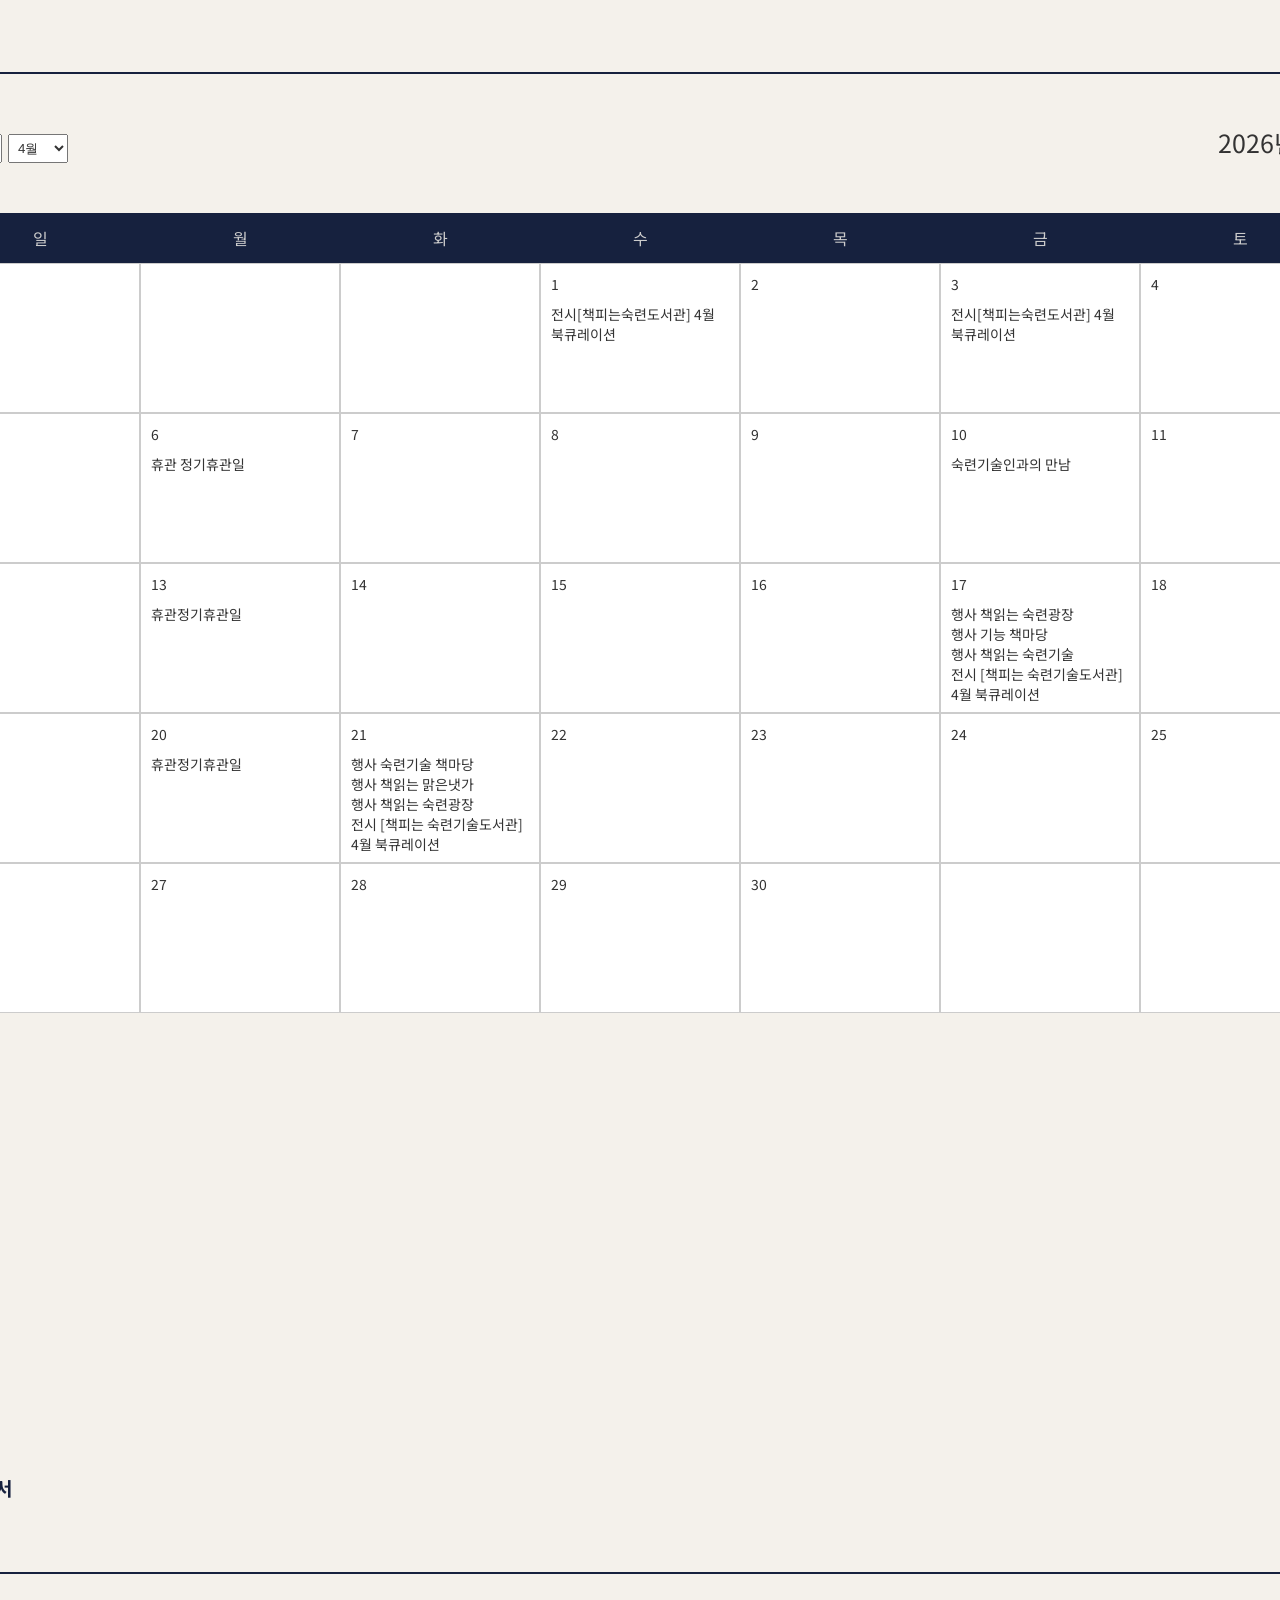
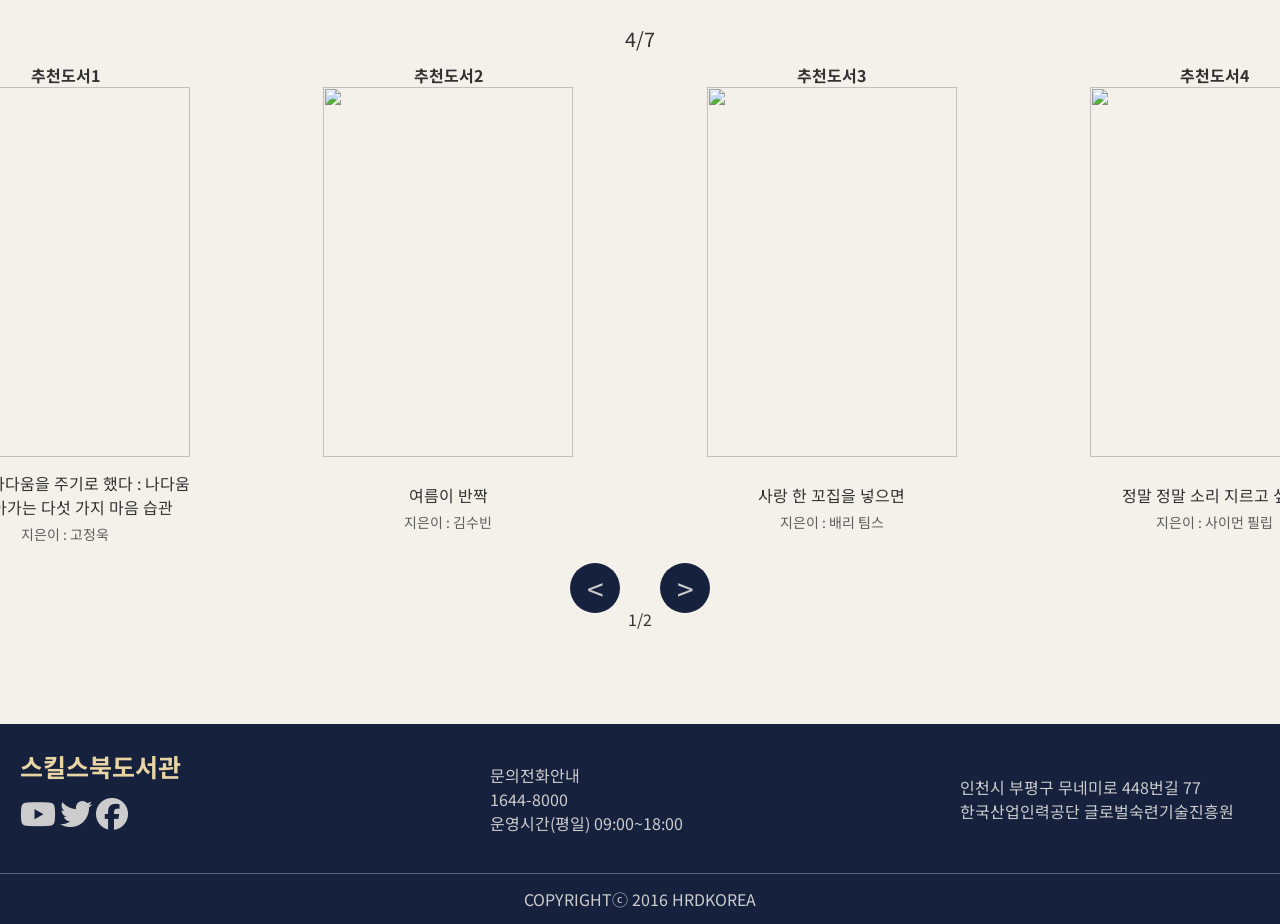
==== commit 2db9b897: "design changes and working reservation js code" ====
--- a/index.html
+++ b/index.html
@@ -211,12 +211,12 @@
 
     <div class="sug-menu">
         <div class="Scon">
-            <div class="Sbox">도서대출</div>
-            <div class="Sbox">도서반납</div>
-            <div class="Sbox">좌석예약</div>
-            <div class="Sbox">희망도서신청</div>
-            <div class="Sbox">AI추천도서</div>
-            <div class="Sbox">전주도서관</div>
+            <div class="Sbox"><i class="fa fa-book fa-2x"></i>도서대출</div>
+            <div class="Sbox"><i class="fa fa-book fa-2x"></i>도서반납</div>
+            <div class="Sbox"><i class="fa fa-book fa-2x"></i>좌석예약</div>
+            <div class="Sbox"><i class="fa fa-book fa-2x"></i>희망도서신청</div>
+            <div class="Sbox"><i class="fa fa-book fa-2x"></i>AI추천도서</div>
+            <div class="Sbox"><i class="fa fa-book fa-2x"></i>전주도서관</div>
         </div>
     </div>
 
--- a/css/index.css
+++ b/css/index.css
@@ -19,9 +19,9 @@
 .popup-t { background-color: #16213e; width: 100%; height: 60px; padding: 10px; display: flex; flex-direction: row; justify-content: center; align-items: center;  }
 .poptitle {color: #ccc; }
 .popup-m { width: 100%; height: 400px; display: flex; flex-direction: column; justify-content: center; align-items: center; }
-.popimg { width: 400px; height: 300px; margin-bottom: 20px;  }
+.popimg { width: 400px; height: 300px; margin-bottom: 20px; border-bottom: 1px solid #ccc; }
 .popimg img { width: 100%; height: 100%; object-fit: contain; }
-.popuptext { display: flex; justify-content: center; align-items: center; flex-direction: column; }
+.popuptext { display: flex; align-items: start !important; flex-direction: column; }
 .popuptext h3 { font-weight: normal; font-size: 18px; }
 .popup-b { width: 100%; height: 80px; display: flex; justify-content: end; align-items: center; }
 .popclose { background-color: #16213e; color: #ccc; width: 80px; height: 40px; text-align: center; line-height: 40px; cursor: pointer; border-radius: 5px; margin-right: 15px; font-weight: bold; }
@@ -419,19 +419,22 @@
 
 .title { 
     width: 1400px;
-    height: 80px;
-    display: flex;
-    flex-direction: row;
+    height: 100px;
+    display: flex;
+    flex-direction: column;
     margin-bottom: 50px;
     border-bottom: 2px solid #16213e;
 }
 
+.en { font-size: 45px; color: #dbbd70; font-weight: bold; font-family: Cambria, Cochin, Georgia, Times, 'Times New Roman', serif; }
+
 .Bt { 
-    font-size: 40px;
+    font-size: 19px;
+    display: flex;
+    align-items: center;
+    margin-bottom: 5px;
+    color: #16213e;
     font-weight: bold;
-    height: 80px;
-    display: flex;
-    line-height: 80px;
 }
 
 .n-btns {
@@ -450,6 +453,7 @@
 }
 
 .Ncon {
+    position: relative;
     display: none;
     width: 1400px;
     height: 600px;
@@ -459,20 +463,24 @@
     align-items: center;
     background-color: #f4f4f4;
     border: 1px solid #ccc;
-    border-radius: 10px;
     padding: 50px 0;
 }
 
 .Nbox {
     display: flex;
     justify-content: space-between;
+    align-items: center;
     width: 1200px;
     height: 60px;
-    border-bottom: 1px solid #ccc;
-}
-
-.Ntext { font-size: 20px; }
-.Ndate { color: #5f5f5f; }
+    transition: .2s ease;
+    background-color: #16213e;
+    padding: 0px 10px;
+}
+
+.Nbox:hover { transform: translateX(-15px); }
+
+.Ntext { padding: 10px; font-size: 20px; display: flex; justify-content: center; align-items: center; color: #ffffff; }
+.Ndate { padding: 0 5px;height: 40px; border-radius: 10px; color: #333; display: flex; align-items: center; background-color: #e8d5a3; }
 
 #nb1:checked ~ .notice .con1 { display: flex; }
 #nb2:checked ~ .notice .con2 { display: flex; }
@@ -480,16 +488,19 @@
 
 .sug-menu { margin-top: 120px; width: 100%; height: 200px; display: flex; justify-content: center; align-items: center; }
 .Scon { width: 1400px; height: 200px; display: flex; justify-content: space-between; align-items: center; }
-.Sbox { width: 150px; height: 100px; border: 1px solid #16213e77; border-radius: 5px; text-align: center; line-height: 100px; cursor: pointer; transition: .3s ease; font-weight: bold; }
+.Sbox { width: 150px; height: 100px; border: 1px solid #16213e77; border-radius: 5px; display: flex; justify-content: center; align-items: center; flex-direction: column; cursor: pointer; transition: .3s ease; font-weight: bold; }
 .Sbox:hover { background-color: #16213e; color: #ccc; }
+.Sbox:hover > i::before { color: #ccc; }
+.Sbox > i::before { transition: .3s ease; }
 
 .progSection { width: 100%; height: 1200px; display: flex; justify-content: center; }
 .progCon { width: 1400px; height: 900px; display: flex; flex-direction: column; justify-content: center; align-items: center; }
 .progbox { width: 1400px; height: 350px; display: flex; flex-wrap: wrap; justify-content: center; align-items: center; }
 .progbox:hover .progcard { transform: scale(0.9); opacity: 0.6;  }
-.progcard { width: 350px; height: 400px; background-color: #aaa; transition: .2s ease; cursor: pointer; }
+.progcard { width: 300px; height: 350px; margin-top: 15px; margin-left: 15px; background-color: #aaa; transition: .2s ease; cursor: pointer; }
 .progcard:hover { scale: 1.1; opacity: 1 !important; }
-.progbox > label { z-index: 1; }
+.progbox > label { z-index: 1;  }
+.progbox label img { box-shadow: 0 0 15px rgba(0,0,0,0.2); }
 
 #p1:checked ~ .progmodal1 { display: flex; }
 #p2:checked ~ .progmodal2 { display: flex; }
@@ -504,7 +515,7 @@
 .poCard { width: 500px; height: 600px; background-color: #fff; border-radius: 5px; overflow: hidden; }
 .po-t { width: 100%; height: 50px; display: flex; justify-content: end; align-items: center; padding: 0 10px; background-color: #16213e; }
 .po-xbtn { width: 70px; height: 30px; cursor: pointer; background-color: rgb(255, 39, 39); color: #fff; text-align: center; line-height: 30px; font-weight: bold; border-radius: 5px; }
-.po-m { width: 100%; height: 400px; display: flex; justify-content: center; align-items: center; }
+.po-m { width: 100%; height: 400px; border-bottom: 1px solid #ccc; display: flex; justify-content: center; align-items: center; }
 .po-m img { width: 250px; height: 350px; }
 .po-b { width: 100%; height: 150px; padding: 20px; display: flex; justify-content: center; align-items: center; }
 .po-b h2 { font-weight: normal; font-size: 19px; text-align: center; }
@@ -517,9 +528,11 @@
 .calender { width: 1400px; height: 50px; display: flex; flex-direction: row; background-color: #16213e; }
 .calender div { width: 200px; height: 50px; text-align: center; line-height: 50px; color: #ccc; }
 .calender-row { display: flex; flex-direction: row; }
-.day { width: 200px; height: 200px; display: flex; flex-direction: column; padding: 10px; background-color: #fff; border: 1px solid #ccc; }
+.day { width: 200px; height: 150px; display: flex; flex-direction: column; padding: 10px; background-color: #fff; font-size: 14px; border: 1px solid #ccc; }
 .day:hover { background-color: #f0f0f0; }
 .day div { margin-bottom: 10px; }
+.not-selected { background-color: #f0f0f0; }
+.not-selected:hover { background-color: #ddd; }
 
 .bookSlider { width: 100%; height: 900px; display: flex; justify-content: center; align-items: center;  }
 .bookcon { width: 1400px; height: 800px; display: flex; flex-direction: column;}
@@ -533,23 +546,32 @@
 .bookcont { width: 250px; height: 80px; margin-top: 5px; display: flex; justify-content: center; align-items: center; flex-direction: column; }
 .btitle { font-size: 16px; text-align: center; }
 .bauthor { text-align: center; font-size: 14px; margin-top: 5px; color: #5e5e5e; }
-.bookcontrol { width: 1400px; display: flex; justify-content: center; }
-.arrow { font-size: 30px; cursor: pointer; }
+.bookcontrol { width: 1400px; height: 44px; display: flex; justify-content: center; }
+.control1 { display: none;}
+.arrow { font-size: 30px; cursor: pointer; background-color: #16213e; color: #ccc; border-radius: 50%; width: 50px; height: 50px; display: flex; justify-content: center; align-items: center; }
 .a1 { margin-right: 20px; }
 .a2 { margin-left: 20px; }
 .pagination { width: 1400px; display: flex; justify-content: center; }
 #bs1:checked ~ .bookSlider .bookcon .bookslides { transform: translateX(0); }
 #bs2:checked ~ .bookSlider .bookcon .bookslides { transform: translateX(-1400px); }
+#bs1:checked ~ .bookSlider .bookcon .bookcontrol,
+#bs2:checked ~ .bookSlider .bookcon .bookcontrol { animation: block .2s ease; }
+@keyframes block {
+    0%,99.999% { pointer-events: none; }
+    100% { pointer-events: all; }
+}
 #bs1:checked ~ .bookSlider .bookcon .pagination .current::after { content: "1"; }
 #bs2:checked ~ .bookSlider .bookcon .pagination .current::after { content: "2"; }
 #bs1:checked ~ .bookSlider .totalbooknum span::after { content: "4"; }
 #bs2:checked ~ .bookSlider .totalbooknum span::after { content: "7"; }
+#bs2:checked ~ .bookSlider .bookcon .control1 { display: flex; }
+#bs2:checked ~ .bookSlider .bookcon .control2 { display: none; }
 
 .footer { width: 100%; height: 200px; background-color: #16213e; }
 .f-top { width: 100%; height: 150px; padding: 10px 20px; border-bottom: #cccccc60 solid 1px; display: flex; justify-content: space-between; flex-direction: row; }
 .f-left { width: 200px; height: 100%; }
 .f-logo { font-size: 25px; }
-.fab::before { color: #ccc; transition: .2s ease; cursor: pointer; }
+.f-left .fab::before { color: #ccc; transition: .2s ease; cursor: pointer; }
 .fa-youtube:hover::before { color: red; }
 .fa-twitter:hover::before { color: lightblue; }
 .fa-facebook:hover::before { color: rgb(0, 0, 187); }
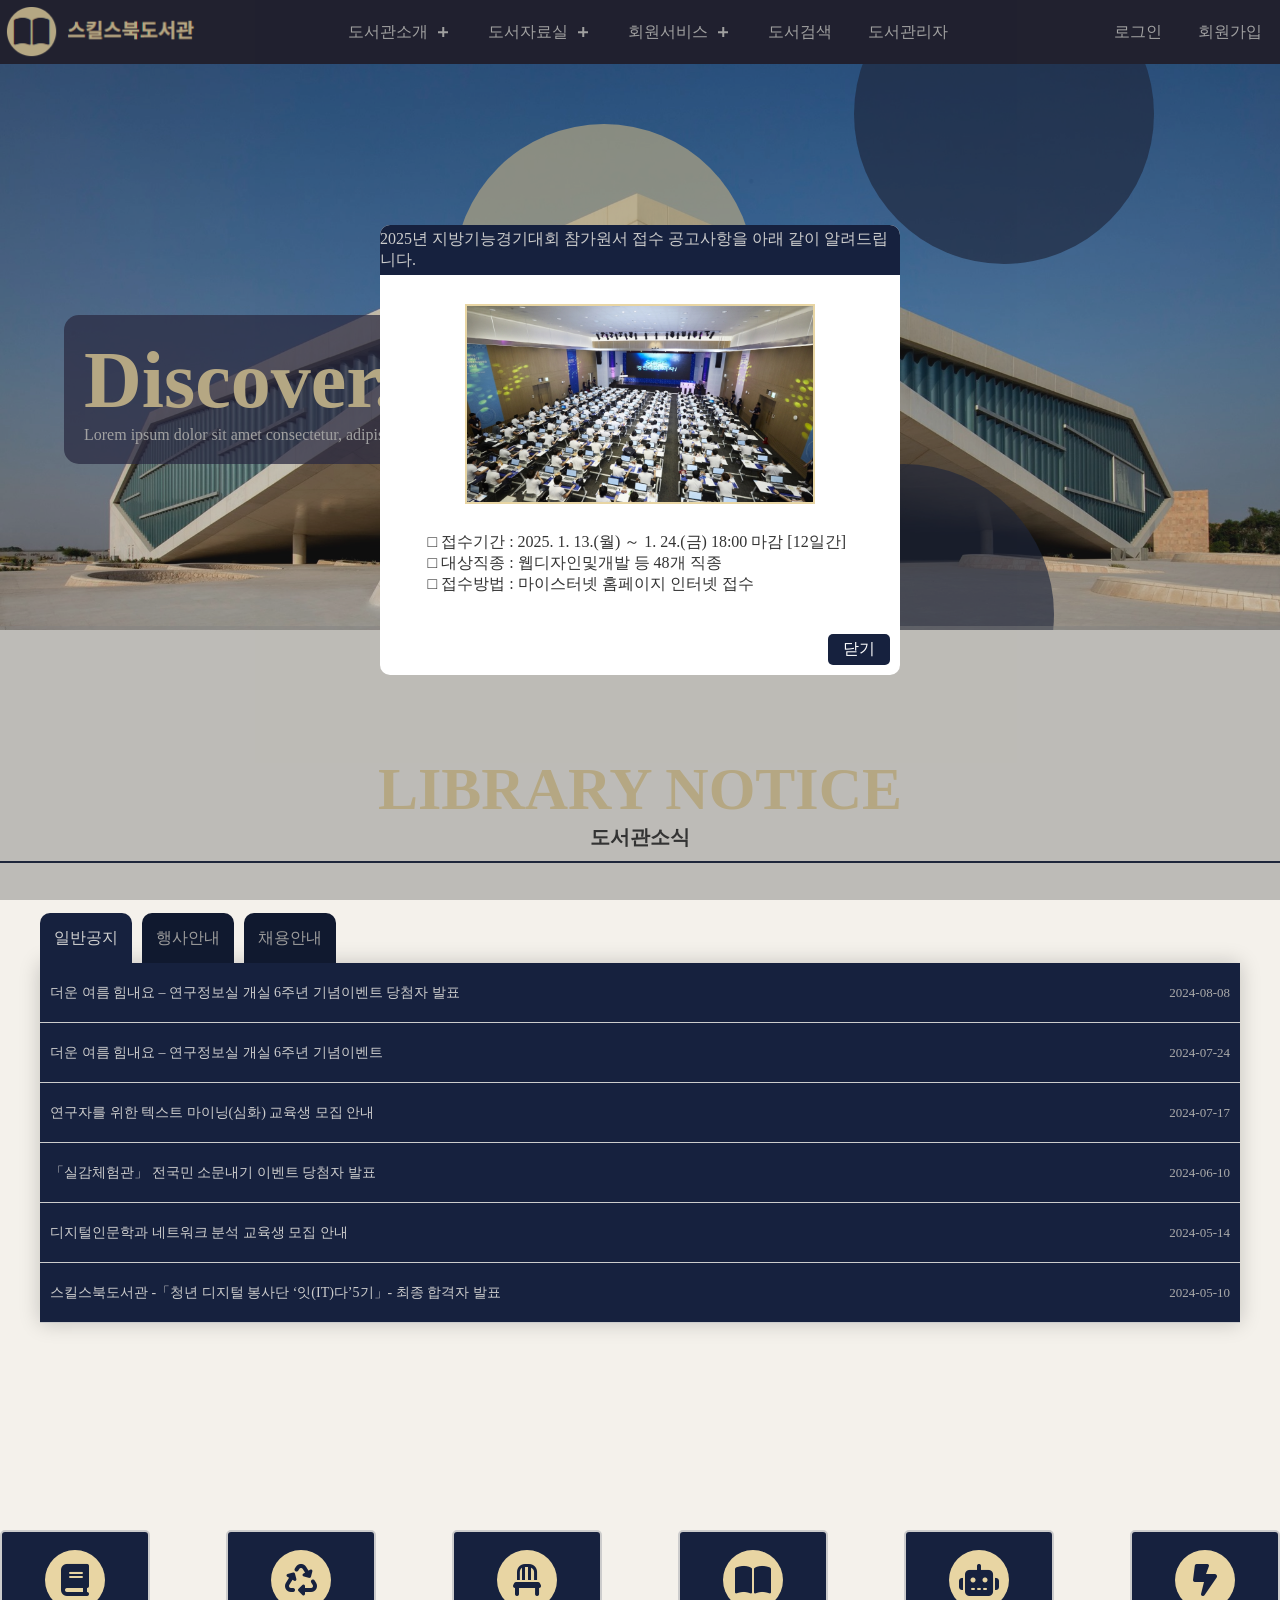
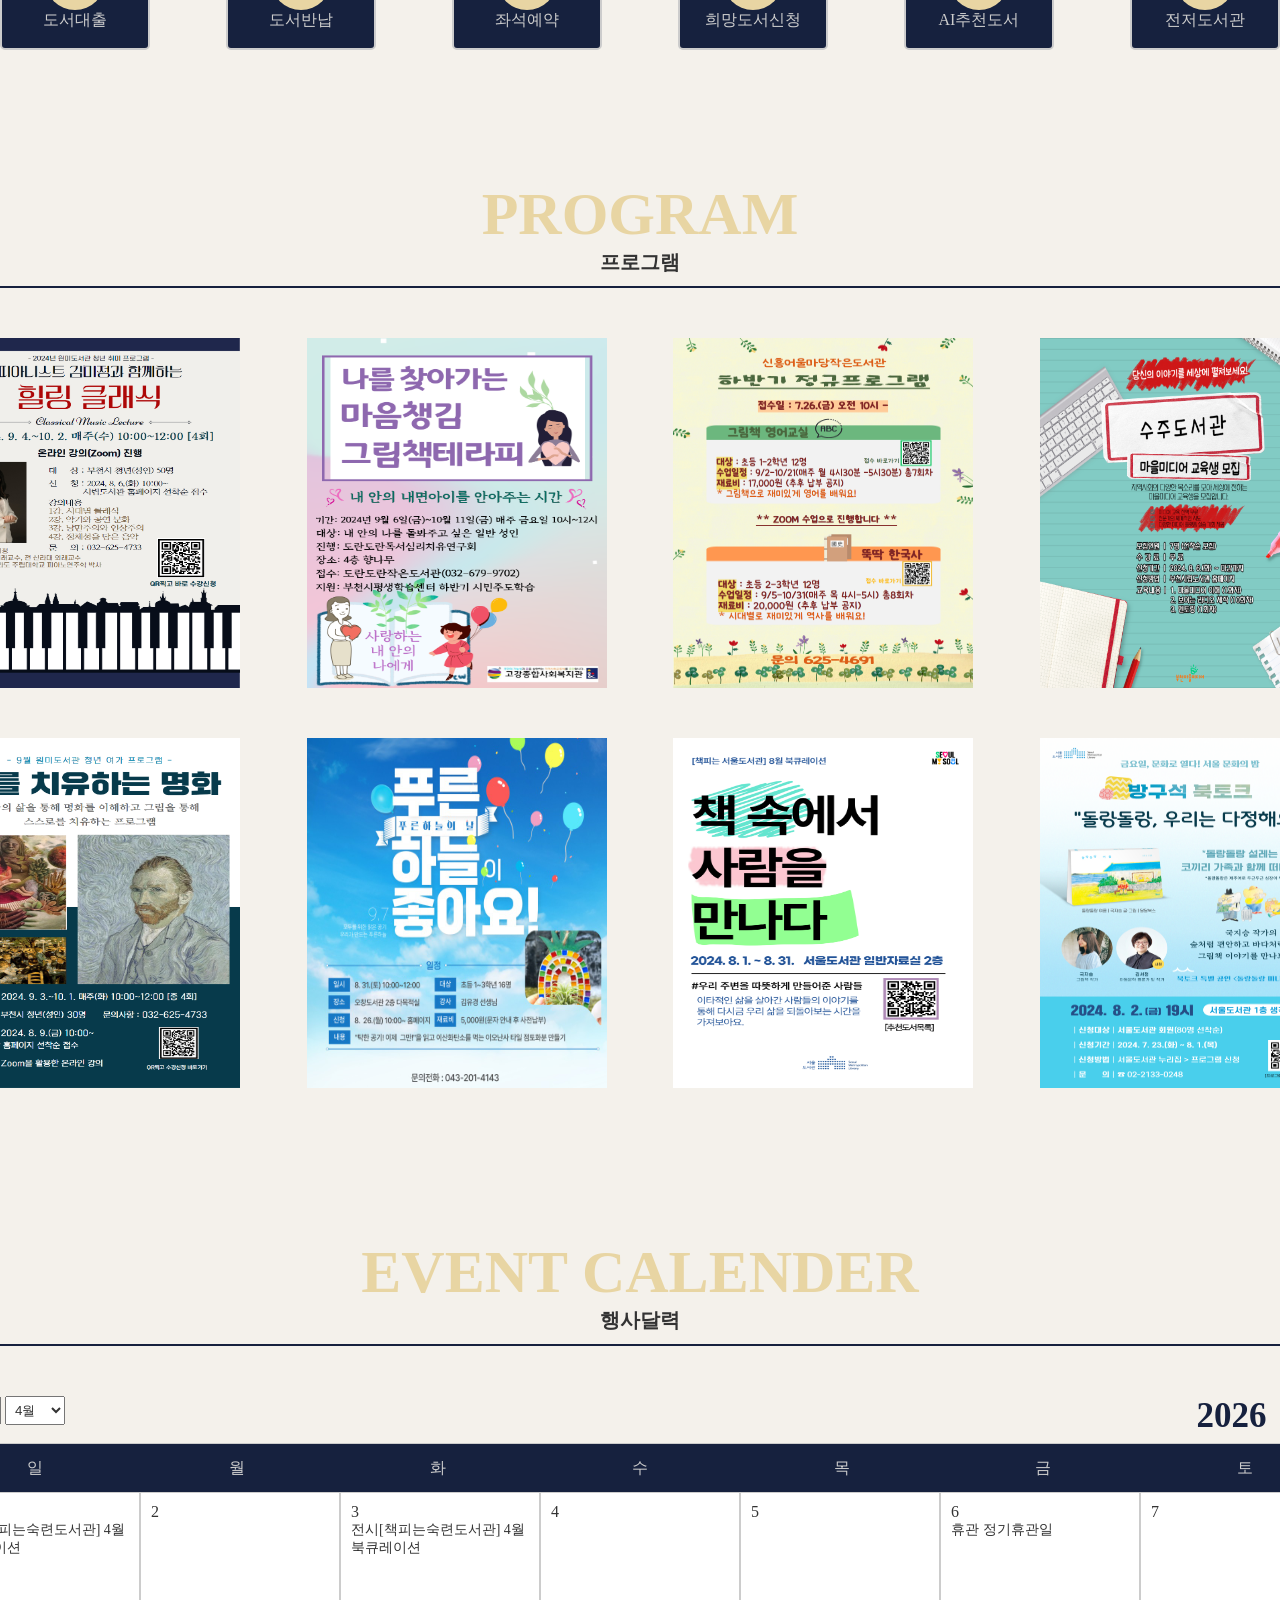
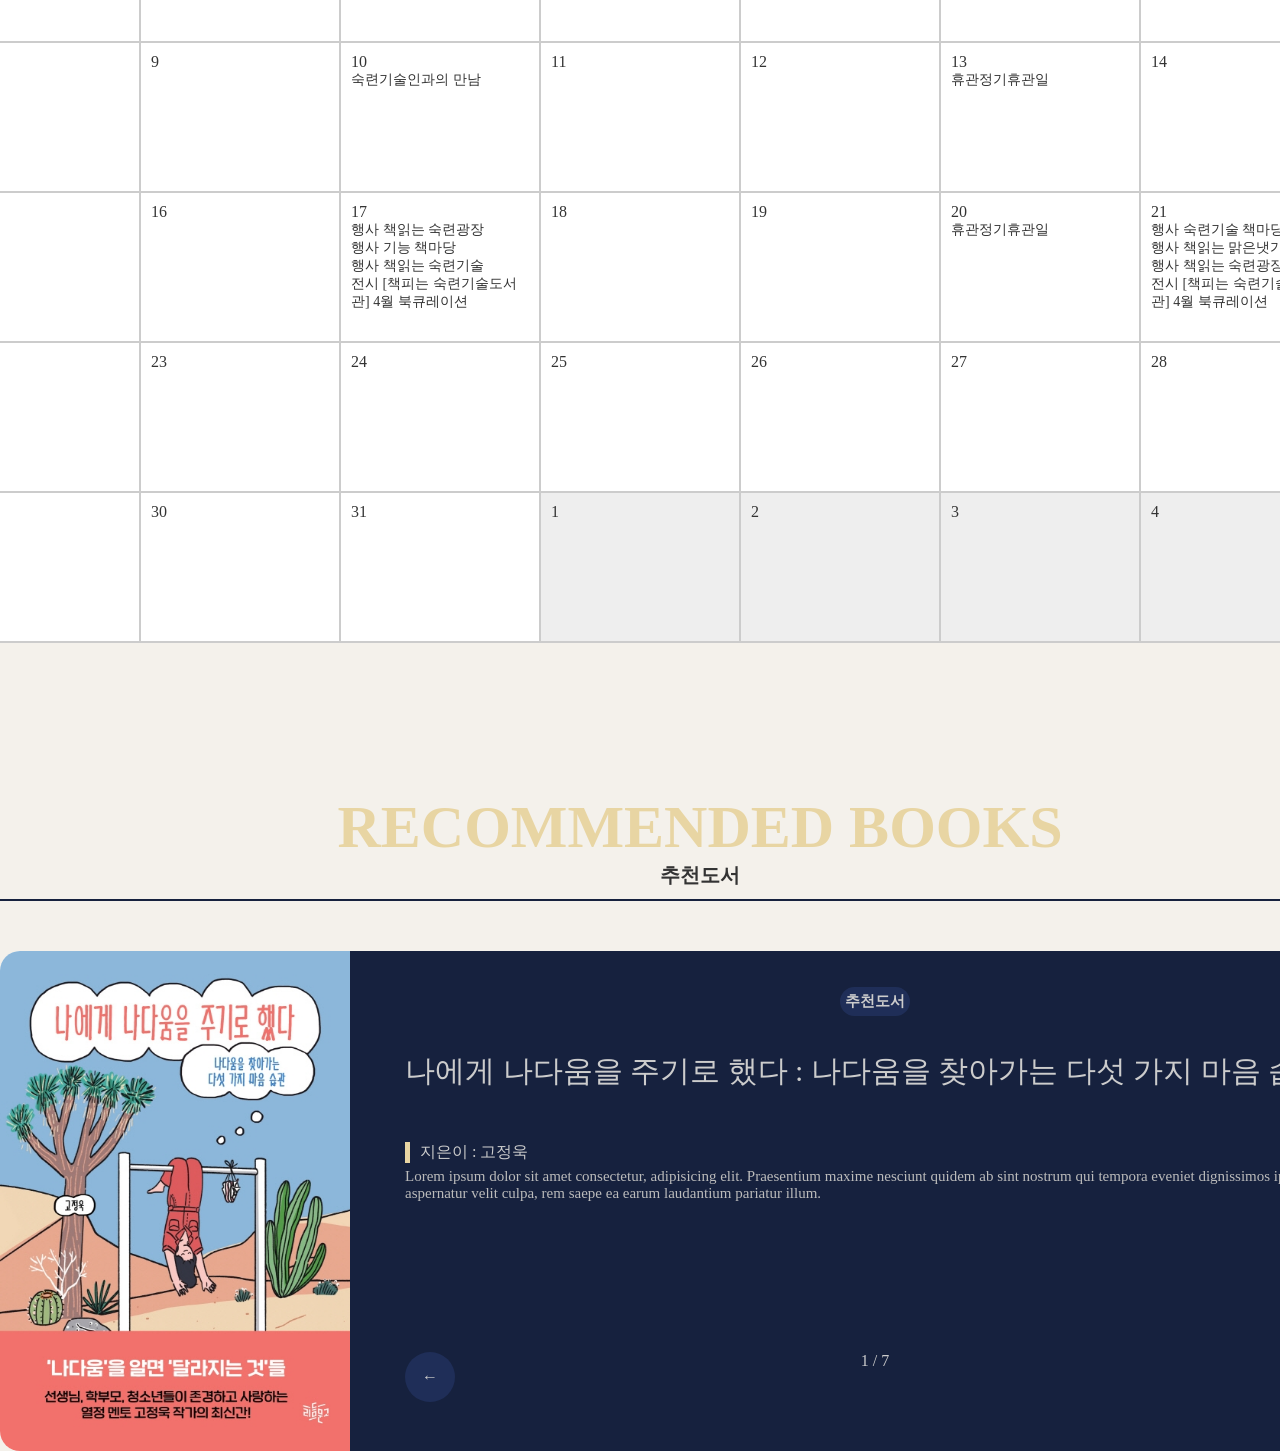
==== commit 8f0fa105: "c-module from scratch" ====
--- a/index.html
+++ b/index.html
@@ -1,3 +1,7 @@
+<?php
+$popups = db::fetchAll("select * ")
+?>
+
 <!DOCTYPE html>
 <html lang="en">
 <head>
@@ -7,49 +11,39 @@
     <link rel="stylesheet" href="./css/index.css">
     <link rel="stylesheet" href="./fontawesome/css/all.css">
 </head>
-
 <body>
-    <input type="radio" name="popupm" id="pop" hidden>
-    <div class="popup">
-        <div class="popupmodal">
-            <div class="popup-t">
-                <div class="poptitle">2025년 지방기능경기대회 참가원서 접수 공고사항을 아래 같이 알려드립니다.</div>
-            </div>
-            <div class="popup-m">
-                <div class="popimg"><img src="./images/images (1).png" alt=""></div>
-                <div class="popuptext">
-                    <h3>□ 접수기간 : 2025. 1. 13.(월) ～ 1. 24.(금) 18:00 마감 [12일간]</h3>
-                    <h3>□ 대상직종 : 웹디자인및개발 등 48개 직종</h3>
-                    <h3>□ 접수방법 : 마이스터넷 홈페이지 인터넷 접수</h3>
-                </div>
-            </div>
-            <div class="popup-b">
-                <label class="popclose" for="pop">닫기</label>
-            </div>
-        </div>
-    </div>
-
-    <input type="checkbox" name="login-modal" id="loginbtn" hidden>
+    <input type="radio" name="" id="popupclose" hidden>
+    <div class="popupcon">
+        <div class="popup">
+            <div class="ptop">2025년 지방기능경기대회 참가원서 접수 공고사항을 아래 같이 알려드립니다.</div>
+            <div class="imgbox"><img src="./images/images (101).jpg" alt=""></div>
+            <div class="pbottom">
+                <p>□ 접수기간 : 2025. 1. 13.(월) ～ 1. 24.(금) 18:00 마감 [12일간]</p>
+                <p>□ 대상직종 : 웹디자인및개발 등 48개 직종</p>
+                <p>□ 접수방법 : 마이스터넷 홈페이지 인터넷 접수</p>
+            </div>
+            <div class="popclose"><label for="popupclose">닫기</label></div>
+        </div>
+    </div>
+    <!-- 헤더 -->
     <div class="header">
         <div class="nav">
-            <div class="logo"><a href="index.html">스킬스북도서관</a></div>
+            <a href="index.html" class="logo"><img src="./images/logo.png" alt=""></a>
             <div class="nav-a">
                 <ul>
-    
                     <li>
-                        <input class="focus-trap">
+                        <input class="focus">
                         <a>도서관소개
                             <span class="np"></span>
                             <span class="underline"></span>
                         </a>
                         <ul class="dropdown">
-                            <li><a href="sub01.html">도서관소개</a></li>
+                            <li><a href="#">도서관소개</a></li>
                             <li><a href="#">도서관현황</a></li>
                         </ul>
                     </li>
-    
                     <li>
-                        <input class="focus-trap">
+                        <input class="focus">
                         <a>도서자료실
                             <span class="np"></span>
                             <span class="underline"></span>
@@ -59,495 +53,597 @@
                             <li><a href="#">열람실예약</a></li>
                         </ul>
                     </li>
-    
                     <li>
-                        <input class="focus-trap">
+                        <input class="focus">
                         <a>회원서비스
                             <span class="np"></span>
                             <span class="underline"></span>
                         </a>
                         <ul class="dropdown">
                             <li><a href="#">회원가입</a></li>
-                            <li><a href="#">마이페이지</a></li>
+                            <li><a href="#">마이메이지</a></li>
                         </ul>
                     </li>
+                    <li><a href="#">도서검색</a></li>
+                    <li><a href="#">도서관리자</a></li>
+                </ul>
+            </div>
+            <div class="nav-b">
+                <ul>
+                    <li>로그인</li>
+                    <li>회원가입</li>                    
+                </ul>
+            </div>
+        </div>
+    </div>
+    <!-- 베너 -->
+    <div class="banner">
+        <div class="slide">
+            <div class="bg">
+                <div class="text">
+                    <p class="bigText">Discover. Learn. Grow</p>
+                    <p class="smallText">Lorem ipsum dolor sit amet consectetur, adipisicing elit. Cupiditate, voluptatibus.</p>
+                </div>
+                <div class="circles">
+                    <div class="circle c1"></div>
+                    <div class="circle c2"></div>
+                    <div class="circle c3"></div>
+                </div>
+            </div>
+            <div class="bg">
+                <div class="text">
+                    <p class="bigText">Open Your Mind Here</p>
+                    <p class="smallText">Lorem ipsum dolor sit amet consectetur, adipisicing elit. Cupiditate, voluptatibus.</p>
+                </div>
+                <div class="circles">
+                    <div class="circle c1"></div>
+                    <div class="circle c2"></div>
+                    <div class="circle c3"></div>
+                </div>
+            </div>
+            <div class="bg">
+                <div class="text">
+                    <p class="bigText">Books for Every Journey</p>
+                    <p class="smallText">Lorem ipsum dolor sit amet consectetur, adipisicing elit. Cupiditate, voluptatibus.</p>
+                </div>
+                <div class="circles">
+                    <div class="circle c1"></div>
+                    <div class="circle c2"></div>
+                    <div class="circle c3"></div>
+                </div>                
+            </div>
+            <div class="bg">
+                <div class="text">
+                    <p class="bigText">Discover. Learn. Grow.</p>
+                    <p class="smallText">Lorem ipsum dolor sit amet consectetur, adipisicing elit. Cupiditate, voluptatibus.</p>
+                </div>
+                <div class="circles">
+                    <div class="circle c1"></div>
+                    <div class="circle c2"></div>
+                    <div class="circle c3"></div>
+                </div>                
+            </div>
+        </div>
 
-                    <li><a href="#">도서검색</a></li>
-                    <li><a href="#">독서관리자</a></li>
-                </ul>
-            </div>
-
-            <ul class="nav-b">
-                <label for="loginbtn">로그인</label>
-                <li><a href="#">회원가입</a></li>                        
-            </ul>
-            <div class="login-modal">
-                <h2>로그인</h2>
-                <form action="">
-                    <input type="text" placeholder="아이디" required>
-                    <input type="password" placeholder="비밀번호" required>
-                    <button type="submit">Login</button>
-                </form>
-            </div>
-        </div>
-    </div>
-    <!-- 슬라이드 -->
-    <div class="heroBanner">
-        <div class="slide">
-            <div class="bg"><p>숙련기술의 지식창고</p><span>1</span></div>
-            <div class="bg"><p>전문기술 도서관</p><span>2</span></div>
-            <div class="bg"><p>열람실 예약 오픈</p><span>3</span></div>
-            <div class="bg"><p>숙련기술의 지식창고</p><span>1</span></div>
-        </div>
-
-    <div class="hero-progress">
-        <div class="progress-fill"></div>
-    </div>
+        <div class="progress">
+            <div class="prog-fill"></div>
+        </div>
     </div>
 
     <!-- 소식 -->
+    <input type="radio" name="notice" id="n1" hidden checked>
+    <input type="radio" name="notice" id="n2" hidden>
+    <input type="radio" name="notice" id="n3" hidden>
+    <div class="noticeSection">
+        <div class="noticeBox">
+            <div class="title">
+                <div class="en">LIBRARY NOTICE</div>
+                <div class="ko">도서관소식</div>
+            </div>
+            <div class="noticeCon">
+                <div class="noticeBtns">
+                    <label for="n1" class="nbtn nb1">일반공지</label>
+                    <label for="n2" class="nbtn nb2">행사안내</label>
+                    <label for="n3" class="nbtn nb3">채용안내</label>
+                </div>
+                <div class="notice n1">
+                    <div class="nrow">
+                        <div class="ncont">더운 여름 힘내요 – 연구정보실 개실 6주년 기념이벤트 당첨자 발표</div>
+                        <div class="ndate">2024-08-08</div>
+                    </div>
+                    <div class="nrow">
+                        <div class="ncont">더운 여름 힘내요 – 연구정보실 개실 6주년 기념이벤트</div>
+                        <div class="ndate">2024-07-24</div>
+                    </div>
+                    <div class="nrow">
+                        <div class="ncont">연구자를 위한 텍스트 마이닝(심화) 교육생 모집 안내</div>
+                        <div class="ndate">2024-07-17</div>
+                    </div>
+                    <div class="nrow">
+                        <div class="ncont">「실감체험관」 전국민 소문내기 이벤트 당첨자 발표</div>
+                        <div class="ndate">2024-06-10</div>
+                    </div>
+                    <div class="nrow">
+                        <div class="ncont">디지털인문학과 네트워크 분석 교육생 모집 안내</div>
+                        <div class="ndate">2024-05-14</div>
+                    </div>
+                    <div class="nrow">
+                        <div class="ncont">스킬스북도서관 -「청년 디지털 봉사단 ‘잇(IT)다’5기」- 최종 합격자 발표</div>
+                        <div class="ndate">2024-05-10</div>
+                    </div>
+                </div>
+                <div class="notice n2">
+                    <div class="nrow">
+                        <div class="ncont">2024년 제9회 「월간 인문학을 만나다」 강연 안내</div>
+                        <div class="ndate">2024-08-08</div>
+                    </div>
+                    <div class="nrow">
+                        <div class="ncont">「스킬스북도서관이 간식박스 쏩니다!」7월 당첨 발표</div>
+                        <div class="ndate">2024-08-07</div>
+                    </div>
+                    <div class="nrow">
+                        <div class="ncont">별 헤는 「실감체험관」이벤트</div>
+                        <div class="ndate">2024-07-25</div>
+                    </div>
+                    <div class="nrow">
+                        <div class="ncont">2024년 제8회 「월간 인문학을 만나다」 강연 안내</div>
+                        <div class="ndate">2024-07-15</div>
+                    </div>
+                    <div class="nrow">
+                        <div class="ncont">스킬스북도서관이 간식박스 쏩니다!</div>
+                        <div class="ndate">2024-07-02</div>
+                    </div>
+                    <div class="nrow">
+                        <div class="ncont">2024년 제7회 「월간 인문학을 만나다」 강연 안내</div>
+                        <div class="ndate">2024-07-01</div>
+                    </div>
+                </div>
+                <div class="notice n3">
+                    <div class="nrow">
+                        <div class="ncont">2024년 사서직 공무원 경력경쟁채용 필기시험 정답가안 공개 및 이의제기 안내</div>
+                        <div class="ndate">2024-08-03</div>
+                    </div>
+                    <div class="nrow">
+                        <div class="ncont">스킬스북도서관 공무직 근로자(미화) 채용 서류전형 합격자 및 면접전형 공고</div>
+                        <div class="ndate">2024-08-02</div>
+                    </div>
+                    <div class="nrow">
+                        <div class="ncont">2024년도 사서직 공무원 경력경쟁채용 필기시험 일정 ‧ 장소 및 응시자 준수사항 공고</div>
+                        <div class="ndate">2024-07-26</div>
+                    </div>
+                    <div class="nrow">
+                        <div class="ncont">스킬스북도서관 공무직 근로자(미화) 채용공고(재재공고)</div>
+                        <div class="ndate">2024-07-24</div>
+                    </div>
+                    <div class="nrow">
+                        <div class="ncont">스킬스북도서관 국가서지과 공무직 근로자 채용 최종 합격자 공고</div>
+                        <div class="ndate">2024-07-18</div>
+                    </div>
+                    <div class="nrow">
+                        <div class="ncont">스킬스북도서관 국가서지과 기간제 근로자(휴직대체) 채용 최종합격자 공고</div>
+                        <div class="ndate">2024-07-16</div>
+                    </div>
+                    <div class="nrow">
+                        <div class="ncont">스킬스북도서관 국가서지과 공무직 근로자 채용 서류전형(1차) 합격자 발표 및 면접시험(2차) 계획 공고</div>
+                        <div class="ndate">2024-07-05</div>
+                    </div>
+                </div>
+            </div>            
+        </div>
+    </div>
+    <!-- 자주찾는 메뉴 -->
+    <div class="menuSeaction">
+        <div class="menuBox">
+            <div class="menucon"><i class="fa fa-book fa-2x"></i>도서대출</div>
+            <div class="menucon"><i class="fa fa-recycle fa-2x"></i>도서반납</div>
+            <div class="menucon"><i class="fa fa-chair fa-2x"></i>좌석예약</div>
+            <div class="menucon"><i class="fa fa-book-open fa-2x"></i>희망도서신청</div>
+            <div class="menucon"><i class="fa fa-robot fa-2x"></i>AI추천도서</div>
+            <div class="menucon"><i class="fa fa-bolt-lightning fa-2x"></i>전저도서관</div>
+        </div>
+    </div>
+    <!-- 프로그램 -->
+    <input type="checkbox" name="progcard" id="card1" hidden>
+    <input type="checkbox" name="progcard" id="card2" hidden>
+    <input type="checkbox" name="progcard" id="card3" hidden>
+    <input type="checkbox" name="progcard" id="card4" hidden>
+    <input type="checkbox" name="progcard" id="card5" hidden>
+    <input type="checkbox" name="progcard" id="card6" hidden>
+    <input type="checkbox" name="progcard" id="card7" hidden>
+    <input type="checkbox" name="progcard" id="card8" hidden>
+    <div class="progcard card1">
+        <div class="prog">
+            <div class="progheader">
+                <div class="progtitle">피아니스트 김미정과 함께하는 힐링 클래식</div>
+                <label for="card1" class="pclose">닫기</label>
+            </div>
+            <div class="progcont"><img src="./prog/1.jpg" alt=""></div>
+        </div>
+    </div>
+    <div class="progcard card2">
+        <div class="prog">
+            <div class="progheader">
+                <div class="progtitle">도란도란] 나를 찾아가는 마음챙김 그림책테라피</div>
+                <label for="card2" class="pclose">닫기</label>
+            </div>
+            <div class="progcont"><img src="./prog/2.png" alt=""></div>
+        </div>
+    </div>
+    <div class="progcard card3">
+        <div class="prog">
+            <div class="progheader">
+                <div class="progtitle">신흥어울마당작은]2024년 하반기 프로그램 ' 뚝딱 한국사'</div>
+                <label for="card3" class="pclose">닫기</label>
+            </div>
+            <div class="progcont"><img src="./prog/3.jpg" alt=""></div>
+        </div>
+    </div>
+    <div class="progcard card4">
+        <div class="prog">
+            <div class="progheader">
+                <div class="progtitle">[수주](성인)마을미디어 교육생 모집</div>
+                <label for="card4" class="pclose">닫기</label>
+            </div>
+            <div class="progcont"><img src="./prog/4.png" alt=""></div>
+        </div>
+    </div>
+    <div class="progcard card5">
+        <div class="prog">
+            <div class="progheader">
+                <div class="progtitle">나를 치유하는 명화</div>
+                <label for="card5" class="pclose">닫기</label>
+            </div>
+            <div class="progcont"><img src="./prog/5.jpg" alt=""></div>
+        </div>
+    </div>
+    <div class="progcard card6">
+        <div class="prog">
+            <div class="progheader">
+                <div class="progtitle">[문화가 있는 날] 푸른 하늘이 좋아요!</div>
+                <label for="card6" class="pclose">닫기</label>
+            </div>
+            <div class="progcont"><img src="./prog/6.jpg" alt=""></div>
+        </div>
+    </div>
+    <div class="progcard card7">
+        <div class="prog">
+            <div class="progheader">
+                <div class="progtitle">책 속에서 사람을 만나다 </div>
+                <label for="card7" class="pclose">닫기</label>
+            </div>
+            <div class="progcont"><img src="./prog/7.jpg" alt=""></div>
+        </div>
+    </div>
+    <div class="progcard card8">
+        <div class="prog">
+            <div class="progheader">
+                <div class="progtitle">서울 문화의 밤(8월) 행사 - 국지승 그림책 작가와 방구석 북토크</div>
+                <label for="card8" class="pclose">닫기</label>
+            </div>
+            <div class="progcont"><img src="./prog/8.jpg" alt=""></div>
+        </div>
+    </div>
+    <div class="progSection">
+        <div class="progBox">
+            <div class="title">
+                <div class="en">PROGRAM</div>
+                <div class="ko">프로그램</div>
+            </div>
+            <div class="progCon">
+                <label for="card1" class="progimg"><img src="./prog/1.jpg" alt="프로그램1"><p class="ptitle">피아니스트 김미정과 함께하는 힐링 클래식</p></label>
+                <label for="card2" class="progimg"><img src="./prog/2.png" alt="프로그램2"><p class="ptitle">도란도란] 나를 찾아가는 마음챙김 그림책테라피</p></label>
+                <label for="card3" class="progimg"><img src="./prog/3.jpg" alt="프로그램3"><p class="ptitle">신흥어울마당작은]2024년 하반기 프로그램 ' 뚝딱 한국사'</p></label>
+                <label for="card4" class="progimg"><img src="./prog/4.png" alt="프로그램4"><p class="ptitle">[수주](성인)마을미디어 교육생 모집</p></label>
+                <label for="card5" class="progimg"><img src="./prog/5.jpg" alt="프로그램5"><p class="ptitle">나를 치유하는 명화</p></label>
+                <label for="card6" class="progimg"><img src="./prog/6.jpg" alt="프로그램6"><p class="ptitle">[문화가 있는 날] 푸른 하늘이 좋아요!</p></label>
+                <label for="card7" class="progimg"><img src="./prog/7.jpg" alt="프로그램7"><p class="ptitle">책 속에서 사람을 만나다</p></label>
+                <label for="card8" class="progimg"><img src="./prog/8.jpg" alt="프로그램8"><p class="ptitle">서울 문화의 밤(8월) 행사 - 국지승 그림책 작가와 방구석 북토크</p></label>
+            </div>
+        </div>
+    </div>
 
-    <input type="radio" name="notice" id="nb1" class="n" checked>
-    <input type="radio" name="notice" id="nb2" class="n">
-    <input type="radio" name="notice" id="nb3" class="n">
+    <!-- 달력 -->
 
-    <div class="notice">
-        <div class="notice-container">
+    <div class="calenderSection">
+        <div class="calenderBox">
             <div class="title">
-                <div class="Bt">도서관소식</div>
-            </div>
-            <div class="n-btns">
-                <label for="nb1" class="n-lbl">일반공지</label>
-                <label for="nb2" class="n-lbl">행사안내</label>
-                <label for="nb3" class="n-lbl">채용안내</label>
-            </div>
-
-            <div class="Ncon con1">
-                <div class="Nbox">
-                    <div class="Ntext">더운 여름 힘내요 – 연구정보실 개실 6주년 기념이벤트 당첨자 발표</div>
-                    <div class="Ndate">2024-08-08</div>
-                </div>
-                <div class="Nbox">
-                    <div class="Ntext">더운 여름 힘내요 – 연구정보실 개실 6주년 기념이벤트</div>
-                    <div class="Ndate">2024-07-24</div>
-                </div>
-                <div class="Nbox">
-                    <div class="Ntext">연구자를 위한 텍스트 마이닝(심화) 교육생 모집 안내</div>
-                    <div class="Ndate">2024-07-17</div>
-                </div>
-                <div class="Nbox">
-                    <div class="Ntext">「실감체험관」 전국민 소문내기 이벤트 당첨자 발표</div>
-                    <div class="Ndate">2024-06-10</div>
-                </div>
-                <div class="Nbox">
-                    <div class="Ntext">디지털인문학과 네트워크 분석 교육생 모집 안내</div>
-                    <div class="Ndate">2024-05-14</div>
-                </div>
-                <div class="Nbox">
-                    <div class="Ntext">스킬스북도서관 -「청년 디지털 봉사단 ‘잇(IT)다’5기」- 최종 합격자 발표</div>
-                    <div class="Ndate">2024-05-10</div>
-                </div>
-            </div>
-
-            <div class="Ncon con2">
-                <div class="Nbox">
-                    <div class="Ntext">2024년 제9회 「월간 인문학을 만나다」 강연 안내</div>
-                    <div class="Ndate">2024-08-08</div>
-                </div>
-                <div class="Nbox">
-                    <div class="Ntext">「스킬스북도서관이 간식박스 쏩니다!」7월 당첨 발표</div>
-                    <div class="Ndate">2024-08-07</div>
-                </div>
-                <div class="Nbox">
-                    <div class="Ntext">별 헤는 「실감체험관」이벤트</div>
-                    <div class="Ndate">2024-07-25</div>
-                </div>
-                <div class="Nbox">
-                    <div class="Ntext">2024년 제8회 「월간 인문학을 만나다」 강연 안내</div>
-                    <div class="Ndate">2024-07-15</div>
-                </div>
-                <div class="Nbox">
-                    <div class="Ntext">스킬스북도서관이 간식박스 쏩니다!</div>
-                    <div class="Ndate">2024-07-02</div>
-                </div>
-                <div class="Nbox">
-                    <div class="Ntext">2024년 제7회 「월간 인문학을 만나다」 강연 안내</div>
-                    <div class="Ndate">2024-07-01</div>
-                </div>
-            </div>
-
-            <div class="Ncon con3">
-                <div class="Nbox">
-                    <div class="Ntext">2024년 사서직 공무원 경력경쟁채용 필기시험 정답가안 공개 및 이의제기 안내</div>
-                    <div class="Ndate">2024-08-03</div>
-                </div>
-                <div class="Nbox">
-                    <div class="Ntext">스킬스북도서관 공무직 근로자(미화) 채용 서류전형 합격자 및 면접전형 공고</div>
-                    <div class="Ndate">2024-08-02</div>
-                </div>
-                <div class="Nbox">
-                    <div class="Ntext">2024년도 사서직 공무원 경력경쟁채용 필기시험 일정 ‧ 장소 및 응시자 준수사항 공고</div>
-                    <div class="Ndate">2024-07-26</div>
-                </div>
-                <div class="Nbox">
-                    <div class="Ntext">스킬스북도서관 공무직 근로자(미화) 채용공고(재재공고)</div>
-                    <div class="Ndate">2024-07-24</div>
-                </div>
-                <div class="Nbox">
-                    <div class="Ntext">스킬스북도서관 국가서지과 공무직 근로자 채용 최종 합격자 공고</div>
-                    <div class="Ndate">2024-07-18</div>
-                </div>
-                <div class="Nbox">
-                    <div class="Ntext">스킬스북도서관 국가서지과 기간제 근로자(휴직대체) 채용 최종합격자 공고</div>
-                    <div class="Ndate">2024-07-16</div>
-                </div>
-                <div class="Nbox">
-                    <div class="Ntext">스킬스북도서관 국가서지과 공무직 근로자 채용 서류전형(1차) 합격자 발표 및 면접시험(2차) 계획 공고</div>
-                    <div class="Ndate">2024-07-05</div>
-                </div>
-            </div>            
-        </div>
-    </div>
-
-    <div class="sug-menu">
-        <div class="Scon">
-            <div class="Sbox"><i class="fa fa-book fa-2x"></i>도서대출</div>
-            <div class="Sbox"><i class="fa fa-book fa-2x"></i>도서반납</div>
-            <div class="Sbox"><i class="fa fa-book fa-2x"></i>좌석예약</div>
-            <div class="Sbox"><i class="fa fa-book fa-2x"></i>희망도서신청</div>
-            <div class="Sbox"><i class="fa fa-book fa-2x"></i>AI추천도서</div>
-            <div class="Sbox"><i class="fa fa-book fa-2x"></i>전주도서관</div>
-        </div>
-    </div>
-
-    <input type="checkbox" name="progSection" id="p1" hidden>
-    <input type="checkbox" name="progSection" id="p2" hidden>
-    <input type="checkbox" name="progSection" id="p3" hidden>
-    <input type="checkbox" name="progSection" id="p4" hidden>
-    <input type="checkbox" name="progSection" id="p5" hidden>
-    <input type="checkbox" name="progSection" id="p6" hidden>
-    <input type="checkbox" name="progSection" id="p7" hidden>
-    <input type="checkbox" name="progSection" id="p8" hidden>
-
-    <div class="progmodal1 po">
-        <div class="poCard">
-            <div class="po-t">
-                <label for="p1" class="po-xbtn">닫기</label>
-            </div>
-            <div class="po-m">
-                <img src="./prog/1.jpg" alt="">
-            </div>
-            <div class="po-b">
-                <h2>피아니스트 김미정과 함께하는 힐링 클래식</h2>
-            </div>
-        </div>
-    </div>
-    <div class="progmodal2 po">
-        <div class="poCard">
-            <div class="po-t">
-                <label for="p2" class="po-xbtn">닫기</label>
-            </div>
-            <div class="po-m">
-                <img src="./prog/2.png" alt="">
-            </div>
-            <div class="po-b">
-                <h2>도란도란] 나를 찾아가는 마음챙김 그림책테라피</h2>
-            </div>
-        </div>
-    </div>
-    <div class="progmodal3 po">
-        <div class="poCard">
-            <div class="po-t">
-                <label for="p3" class="po-xbtn">닫기</label>
-            </div>
-            <div class="po-m">
-                <img src="./prog/3.jpg" alt="">
-            </div>
-            <div class="po-b">
-                <h2>신흥어울마당작은]2024년 하반기 프로그램 ' 뚝딱 한국사'</h2>
-            </div>
-        </div>
-    </div>
-    <div class="progmodal4 po">
-        <div class="poCard">
-            <div class="po-t">
-                <label for="p4" class="po-xbtn">닫기</label>
-            </div>
-            <div class="po-m">
-                <img src="./prog/4.png" alt="">
-            </div>
-            <div class="po-b">
-                <h2>[수주](성인)마을미디어 교육생 모집</h2>
-            </div>
-        </div>
-    </div>
-    <div class="progmodal5 po">
-        <div class="poCard">
-            <div class="po-t">
-                <label for="p5" class="po-xbtn">닫기</label>
-            </div>
-            <div class="po-m">
-                <img src="./prog/5.jpg" alt="">
-            </div>
-            <div class="po-b">
-                <h2>나를 치유하는 명화</h2>
-            </div>
-        </div>
-    </div>
-    <div class="progmodal6 po">
-        <div class="poCard">
-            <div class="po-t">
-                <label for="p6" class="po-xbtn">닫기</label>
-            </div>
-            <div class="po-m">
-                <img src="./prog/6.jpg" alt="">
-            </div>
-            <div class="po-b">
-                <h2>[문화가 있는 날] 푸른 하늘이 좋아요!</h2>
-            </div>
-        </div>
-    </div>
-    <div class="progmodal7 po">
-        <div class="poCard">
-            <div class="po-t">
-                <label for="p7" class="po-xbtn">닫기</label>
-            </div>
-            <div class="po-m">
-                <img src="./prog/7.jpg" alt="">
-            </div>
-            <div class="po-b">
-                <h2>책 속에서 사람을 만나다</h2>
-            </div>
-        </div>
-    </div>
-    <div class="progmodal8 po">
-        <div class="poCard">
-            <div class="po-t">
-                <label for="p8" class="po-xbtn">닫기</label>
-            </div>
-            <div class="po-m">
-                <img src="./prog/8.jpg" alt="">
-            </div>
-            <div class="po-b">
-                <h2>서울 문화의 밤(8월) 행사 - 국지승 그림책 작가와 방구석 북토크</h2>
-            </div>
-        </div>
-    </div>
-
-    <div class="progSection">
-        <div class="progCon">
+                <div class="en">EVENT CALENDER</div>
+                <div class="ko">행사달력</div>
+            </div>
+            <div class="calcon">
+                <div class="calselect">
+                    <div class="calselects">
+                        <select id="year">
+                            <option value="2025">2025</option>
+                            <option value="2026" selected>2026</option>
+                            <option value="2027">2027</option>
+                        </select>
+                        <select id="month">
+                            <option value="1">1월</option>
+                            <option value="2">2월</option>
+                            <option value="3">3월</option>
+                            <option value="4" selected>4월</option>
+                            <option value="5">5월</option>
+                            <option value="6">6월</option>
+                            <option value="7">7월</option>
+                            <option value="8">8월</option>
+                            <option value="9">9월</option>
+                            <option value="10">10월</option>
+                            <option value="11">11월</option>
+                            <option value="12">12월</option>
+                        </select>                        
+                    </div>
+                    <div class="calinfo">
+                        <div class="year">2026</div>
+                        <div class="month">4월</div>                        
+                    </div>
+                </div>
+                <div class="calender">
+                    <div class="caltop">
+                        <div>일</div>
+                        <div>월</div>
+                        <div>화</div>
+                        <div>수</div>
+                        <div>목</div>
+                        <div>금</div>
+                        <div>토</div>
+                    </div>
+                    <div class="calbottom">
+                        <div class="calrow">
+                            <div class="days">1 <div>전시[책피는숙련도서관] 4월 북큐레이션</div></div>
+                            <div class="days">2</div>
+                            <div class="days">3 <div>전시[책피는숙련도서관] 4월 북큐레이션</div></div>
+                            <div class="days">4</div>
+                            <div class="days">5</div>
+                            <div class="days">6 <div>휴관 정기휴관일</div></div>
+                            <div class="days">7</div>
+                        </div>
+                        <div class="calrow">
+                            <div class="days">8</div>
+                            <div class="days">9</div>
+                            <div class="days">10 <div>숙련기술인과의 만남</div></div>
+                            <div class="days">11</div>
+                            <div class="days">12</div>
+                            <div class="days">13 <div>휴관정기휴관일</div></div>
+                            <div class="days">14</div>
+                        </div>
+                        <div class="calrow">
+                            <div class="days">15</div>
+                            <div class="days">16</div>
+                            <div class="days">17 <div>행사 책읽는 숙련광장 <br> 행사 기능 책마당 <br> 행사 책읽는 숙련기술 <br> 전시 [책피는 숙련기술도서관] 4월 북큐레이션</div></div>
+                            <div class="days">18</div>
+                            <div class="days">19</div>
+                            <div class="days">20 <div>휴관정기휴관일</div></div>
+                            <div class="days">21 <div>행사 숙련기술 책마당 <br> 행사 책읽는 맑은냇가 <br> 행사 책읽는 숙련광장 <br> 전시 [책피는 숙련기술도서관] 4월 북큐레이션</div></div>
+                        </div>
+                        <div class="calrow">
+                            <div class="days">22</div>
+                            <div class="days">23</div>
+                            <div class="days">24</div>
+                            <div class="days">25</div>
+                            <div class="days">26</div>
+                            <div class="days">27</div>
+                            <div class="days">28</div>
+                        </div>
+                        <div class="calrow">
+                            <div class="days">29</div>
+                            <div class="days">30</div>
+                            <div class="days">31</div>
+                            <div class="days nextm">1</div>
+                            <div class="days nextm">2</div>
+                            <div class="days nextm">3</div>
+                            <div class="days nextm">4</div>
+                        </div>
+                    </div>
+                </div>
+            </div>
+        </div>
+    </div>
+    <input type="radio" name="recSection" id="bs1" hidden>
+    <input type="radio" name="recSection" id="bs2" hidden>
+    <input type="radio" name="recSection" id="bs3" hidden>
+    <input type="radio" name="recSection" id="bs4" hidden>
+    <input type="radio" name="recSection" id="bs5" hidden>
+    <input type="radio" name="recSection" id="bs6" hidden>
+    <input type="radio" name="recSection" id="bs7" hidden>
+    <input type="radio" name="recSection" id="bs8" hidden>
+    <input type="radio" name="recSection" id="bs9" hidden>
+    <input type="radio" name="recSection" id="bs10" hidden>
+    <input type="radio" name="recSection" id="bs11" hidden>
+    <input type="radio" name="recSection" id="bs12" hidden>
+    <input type="radio" name="recSection" id="bs13" hidden>
+    <input type="radio" name="recSection" id="bs14" hidden>
+    <div class="recSection">
+        <div class="recBox">
             <div class="title">
-                <div class="Bt">프로그램</div>
-            </div>
-            <div class="progbox">
-                <label for="p1"><img src="./prog/1.jpg" class="progcard"></label>
-                <label for="p2"><img src="./prog/2.png" class="progcard"></label>
-                <label for="p3"><img src="./prog/3.jpg" class="progcard"></label>
-                <label for="p4"><img src="./prog/4.png" class="progcard"></label>
-                <label for="p5"><img src="./prog/5.jpg" class="progcard"></label>
-                <label for="p6"><img src="./prog/6.jpg" class="progcard"></label>
-                <label for="p7"><img src="./prog/7.jpg" class="progcard"></label>
-                <label for="p8"><img src="./prog/8.jpg" class="progcard"></label>                
-            </div>
-        </div>
-    </div>
-
-    <div class="calSection">
-        <div class="calCon">
-            <div class="title">
-                <div class="Bt">행사 달력</div>
-            </div>
-            <div class="cal-select">
-                <div class="select-box">
-                    <select id="year">
-                        <option value="2025">2025</option>
-                        <option value="2026" selected>2026</option>
-                        <option value="2027">2027</option>
-                    </select>
-
-                    <select id="month">
-                        <option value="1">1월</option>
-                        <option value="2">2월</option>
-                        <option value="3">3월</option>
-                        <option value="4" selected>4월</option>
-                        <option value="5">5월</option>
-                        <option value="6">6월</option>
-                        <option value="7">7월</option>
-                        <option value="8">8월</option>
-                        <option value="9">9월</option>
-                        <option value="10">10월</option>
-                        <option value="11">11월</option>
-                        <option value="12">12월</option>
-                    </select> 
-                </div>
-                <div class="year-month">2026년 4월</div>
-            </div>
-            <div class="cal-box">
-                <div class="calender">
-                    <div>일</div>
-                    <div>월</div>
-                    <div>화</div>
-                    <div>수</div>
-                    <div>목</div>
-                    <div>금</div>
-                    <div>토</div>
-                </div>
-
-                <div class="calender-row">
-                    <div class="day"></div>
-                    <div class="day"></div>
-                    <div class="day"></div>
-                    <div class="day"><div>1</div>전시[책피는숙련도서관] 4월 북큐레이션</div>
-                    <div class="day">2</div>
-                    <div class="day"><div>3</div>전시[책피는숙련도서관] 4월 북큐레이션</div>
-                    <div class="day">4</div>
-                </div>
-                <div class="calender-row">
-                    <div class="day">5</div>
-                    <div class="day"><div>6</div>휴관 정기휴관일</div>
-                    <div class="day">7</div>
-                    <div class="day">8</div>
-                    <div class="day">9</div>
-                    <div class="day"><div>10</div>숙련기술인과의 만남</div>
-                    <div class="day">11</div>
-                </div>
-                <div class="calender-row">
-                    <div class="day">12</div>
-                    <div class="day"><div>13</div>휴관정기휴관일</div>
-                    <div class="day">14</div>
-                    <div class="day">15</div>
-                    <div class="day">16</div>
-                    <div class="day"><div>17</div>행사 책읽는 숙련광장<br>행사 기능 책마당<br>행사 책읽는 숙련기술<br>전시 [책피는 숙련기술도서관] 4월 북큐레이션</div>
-                    <div class="day">18</div>
-                </div>
-                <div class="calender-row">
-                    <div class="day">19</div>
-                    <div class="day"><div>20</div>휴관정기휴관일</div>
-                    <div class="day"><div>21</div>행사 숙련기술 책마당<br>행사 책읽는 맑은냇가<br>행사 책읽는 숙련광장<br>전시 [책피는 숙련기술도서관] 4월 북큐레이션</div>
-                    <div class="day">22</div>
-                    <div class="day">23</div>
-                    <div class="day">24</div>
-                    <div class="day">25</div>
-                </div>
-                <div class="calender-row">
-                    <div class="day">26</div>
-                    <div class="day">27</div>
-                    <div class="day">28</div>
-                    <div class="day">29</div>
-                    <div class="day">30</div>
-                    <div class="day"></div>
-                    <div class="day"></div>
-                </div>                
-            </div>
-        </div>
-    </div>
-
-    <input type="radio" name="bookslide" id="bs1" checked hidden>
-    <input type="radio" name="bookslide" id="bs2" hidden>
-
-    <div class="bookSlider">
-        <div class="bookcon">
-            <div class="title">
-                <div class="Bt">추천 도서</div>
-            </div>
-            <div class="bookslide-wrapper">
-                <div class="totalbooknum"><span></span>/7</div>
-                <div class="bookslides">
-                    <div class="bookpage page1">
-                        <div class="bslide">
-                            <div class="booknum">추천도서1</div>
-                            <div class="slideimg"><img src="./rec/추천도서1.jpg" alt=""></div>
-                            <div class="bookcont">
+                <div class="en">RECOMMENDED BOOKS</div>
+                <div class="ko">추천도서</div>
+            </div>
+            <div class="books">                
+                <div class="recbook">
+                    <div class="rLeft">
+                        <img src="./rec/추천도서1.jpg" alt="">
+                    </div>
+                    <div class="rRight">
+                        <div class="retop">
+                            <div class="bookNum">추천도서</div>
+                        </div>
+                        <div class="remid">
+                            <div class="retext">
                                 <div class="btitle">나에게 나다움을 주기로 했다 : 나다움을 찾아가는 다섯 가지 마음 습관</div>
-                                <div class="bauthor">지은이 : 고정욱</div>
-                            </div>
-                        </div>
-                        <div class="bslide">
-                            <div class="booknum">추천도서2</div>
-                            <div class="slideimg"><img src="./rec/추천도서2.jpg" alt=""></div>
-                            <div class="bookcont">
+                                <div class="author">지은이 : 고정욱</div>
+                                <div class="bcont">Lorem ipsum dolor sit amet consectetur, adipisicing elit. Praesentium maxime nesciunt quidem ab sint nostrum qui tempora eveniet dignissimos ipsam aspernatur velit culpa, rem saepe ea earum laudantium pariatur illum.</div>
+                            </div>
+                        </div>
+                        <div class="rbottom">
+                            <div class="rebtns">
+                                <label for="bs1">←</label>
+                                <div class="pagination">
+                                    <span class="curpage"></span> / <span class="totalpage">7</span>
+                                </div>
+                                <label for="bs2">→</label>                            
+                            </div>
+                        </div>
+                    </div>
+                </div>                
+                <div class="recbook">
+                    <div class="rLeft">
+                        <img src="./rec/추천도서2.jpg" alt="">
+                    </div>
+                    <div class="rRight">
+                        <div class="retop">
+                            <div class="bookNum">추천도서</div>
+                        </div>
+                        <div class="remid">
+                            <div class="retext">
                                 <div class="btitle">여름이 반짝</div>
-                                <div class="bauthor">지은이 : 김수빈</div>
-                            </div>
-                        </div>
-                        <div class="bslide">
-                            <div class="booknum">추천도서3</div>
-                            <div class="slideimg"><img src="./rec/추천도서3.jpg" alt=""></div>
-                            <div class="bookcont">
+                                <div class="author">지은이 : 김수빈</div>
+                                <div class="bcont">Lorem ipsum dolor sit amet consectetur, adipisicing elit. Praesentium maxime nesciunt quidem ab sint nostrum qui tempora eveniet dignissimos ipsam aspernatur velit culpa, rem saepe ea earum laudantium pariatur illum.</div>
+                            </div>
+                        </div>
+                        <div class="rbottom">
+                            <div class="rebtns">
+                                <label for="bs3">←</label>
+                                <div class="pagination">
+                                    <span class="curpage"></span> / <span class="totalpage">7</span>
+                                </div>
+                                <label for="bs4">→</label>                            
+                            </div>
+                        </div>
+                    </div>
+                </div>                
+                <div class="recbook">
+                    <div class="rLeft">
+                        <img src="./rec/추천도서3.jpg" alt="">
+                    </div>
+                    <div class="rRight">
+                        <div class="retop">
+                            <div class="bookNum">추천도서</div>
+                        </div>
+                        <div class="remid">
+                            <div class="retext">
                                 <div class="btitle">사랑 한 꼬집을 넣으면</div>
-                                <div class="bauthor">지은이 : 배리 팀스</div>
-                            </div>
-                        </div>
-                        <div class="bslide">
-                            <div class="booknum">추천도서4</div>
-                            <div class="slideimg"><img src="./rec/추천도서4.jpg" alt=""></div>
-                            <div class="bookcont">
+                                <div class="author">지은이 : 배리 팀스</div>
+                                <div class="bcont">Lorem ipsum dolor sit amet consectetur, adipisicing elit. Praesentium maxime nesciunt quidem ab sint nostrum qui tempora eveniet dignissimos ipsam aspernatur velit culpa, rem saepe ea earum laudantium pariatur illum.</div>
+                            </div>
+                        </div>
+                        <div class="rbottom">
+                            <div class="rebtns">
+                                <label for="bs5">←</label>
+                                <div class="pagination">
+                                    <span class="curpage"></span> / <span class="totalpage">7</span>
+                                </div>
+                                <label for="bs6">→</label>                            
+                            </div>
+                        </div>
+                    </div>
+                </div>                
+                <div class="recbook">
+                    <div class="rLeft">
+                        <img src="./rec/추천도서4.jpg" alt="">
+                    </div>
+                    <div class="rRight">
+                        <div class="retop">
+                            <div class="bookNum">추천도서</div>
+                        </div>
+                        <div class="remid">
+                            <div class="retext">
                                 <div class="btitle">정말 정말 소리 지르고 싶어!</div>
-                                <div class="bauthor">지은이 : 사이먼 필립</div>
-                            </div>
-                        </div>
-                    </div>
-
-                    <div class="bookpage page2">
-                        <div class="bslide">
-                            <div class="booknum">추천도서5</div>
-                            <div class="slideimg"><img src="./rec/추천도서5.jpg" alt=""></div>
-                            <div class="bookcont">
+                                <div class="author">지은이 : 사이먼 필립</div>
+                                <div class="bcont">Lorem ipsum dolor sit amet consectetur, adipisicing elit. Praesentium maxime nesciunt quidem ab sint nostrum qui tempora eveniet dignissimos ipsam aspernatur velit culpa, rem saepe ea earum laudantium pariatur illum.</div>
+                            </div>
+                        </div>
+                        <div class="rbottom">
+                            <div class="rebtns">
+                                <label for="bs7">←</label>
+                                <div class="pagination">
+                                    <span class="curpage"></span> / <span class="totalpage">7</span>
+                                </div>
+                                <label for="bs8">→</label>                            
+                            </div>
+                        </div>
+                    </div>
+                </div>                
+                <div class="recbook">
+                    <div class="rLeft">
+                        <img src="./rec/추천도서5.jpg" alt="">
+                    </div>
+                    <div class="rRight">
+                        <div class="retop">
+                            <div class="bookNum">추천도서</div>
+                        </div>
+                        <div class="remid">
+                            <div class="retext">
                                 <div class="btitle">힐빌리의 노래 : 위기의 가정과 문화에 대한 회고</div>
-                                <div class="bauthor">지은이 : J.D 밴스</div>
-                            </div>
-                        </div>
-                        <div class="bslide">
-                            <div class="booknum">추천도서6</div>
-                            <div class="slideimg"><img src="./rec/추천도서6.jpg" alt=""></div>
-                            <div class="bookcont">
+                                <div class="author">지은이 : J.D 밴스</div>
+                                <div class="bcont">Lorem ipsum dolor sit amet consectetur, adipisicing elit. Praesentium maxime nesciunt quidem ab sint nostrum qui tempora eveniet dignissimos ipsam aspernatur velit culpa, rem saepe ea earum laudantium pariatur illum.</div>
+                            </div>
+                        </div>
+                        <div class="rbottom">
+                            <div class="rebtns">
+                                <label for="bs9">←</label>
+                                <div class="pagination">
+                                    <span class="curpage"></span> / <span class="totalpage">7</span>
+                                </div>
+                                <label for="bs10">→</label>                            
+                            </div>
+                        </div>
+                    </div>
+                </div>                
+                <div class="recbook">
+                    <div class="rLeft">
+                        <img src="./rec/추천도서6.jpg" alt="">
+                    </div>
+                    <div class="rRight">
+                        <div class="retop">
+                            <div class="bookNum">추천도서</div>
+                        </div>
+                        <div class="remid">
+                            <div class="retext">
                                 <div class="btitle">(허영만의) 커피 한잔 할까요?</div>
-                                <div class="bauthor">지은이 : 허영만</div>
-                            </div>
-                        </div>
-                        <div class="bslide">
-                            <div class="booknum">추천도서7</div>
-                            <div class="slideimg"><img src="./rec/추천도서7.jpg" alt=""></div>
-                            <div class="bookcont">
+                                <div class="author">지은이 : 허영만</div>
+                                <div class="bcont">Lorem ipsum dolor sit amet consectetur, adipisicing elit. Praesentium maxime nesciunt quidem ab sint nostrum qui tempora eveniet dignissimos ipsam aspernatur velit culpa, rem saepe ea earum laudantium pariatur illum.</div>
+                            </div>
+                        </div>
+                        <div class="rbottom">
+                            <div class="rebtns">
+                                <label for="bs11">←</label>
+                                <div class="pagination">
+                                    <span class="curpage"></span> / <span class="totalpage">7</span>
+                                </div>
+                                <label for="bs12">→</label>                            
+                            </div>
+                        </div>
+                    </div>
+                </div>                
+                <div class="recbook">
+                    <div class="rLeft">
+                        <img src="./rec/추천도서7.jpg" alt="">
+                    </div>
+                    <div class="rRight">
+                        <div class="retop">
+                            <div class="bookNum">추천도서</div>
+                        </div>
+                        <div class="remid">
+                            <div class="retext">
                                 <div class="btitle">두더지의 여름: 김상근 그림책</div>
-                                <div class="bauthor">지은이 : 김상근</div>
-                            </div>
-                        </div>
-                    </div>
-                </div>
-            </div>
-
-            <div class="bookcontrol">
-                <label for="bs1" class="arrow a1">&lt;</label>
-                <label for="bs2" class="arrow a2">&gt;</label>
-            </div>
-
-            <div class="pagination">
-                <span class="current"></span> / <span class="total">2</span>
-            </div>
-        </div>
-    </div>
-
-    <div class="footer">
-        <div class="f-top">
-            <div class="f-left">
-                <div class="logo f-logo">스킬스북도서관</div>
-                <i class="fab fa-youtube fa-2x"></i>
-                <i class="fab fa-twitter fa-2x"></i>
-                <i class="fab fa-facebook fa-2x"></i>
-            </div>
-            <div class="f-middle">
-                <div>문의전화안내</div>
-                <div>1644-8000</div>
-                <div>운영시간(평일) 09:00~18:00</div>
-            </div>
-            <div class="f-right">
-                <div>인천시 부평구 무네미로 448번길 77</div>
-                <div>한국산업인력공단 글로벌숙련기술진흥원</div>
-            </div>
-        </div>
-        <div class="f-bottom">
-            <div>COPYRIGHTⓒ 2016 HRDKOREA</div>
+                                <div class="author">지은이 : 김상근</div>
+                                <div class="bcont">Lorem ipsum dolor sit amet consectetur, adipisicing elit. Praesentium maxime nesciunt quidem ab sint nostrum qui tempora eveniet dignissimos ipsam aspernatur velit culpa, rem saepe ea earum laudantium pariatur illum.</div>
+                            </div>
+                        </div>
+                        <div class="rbottom">
+                            <div class="rebtns">
+                                <label for="bs13">←</label>
+                                <div class="pagination">
+                                    <span class="curpage"></span> / <span class="totalpage">7</span>
+                                </div>
+                                    
+                                <label for="bs14">→</label>                            
+                            </div>
+                        </div>
+                    </div>
+                </div>                
+            </div>
         </div>
     </div>
 </body>
--- a/css/index.css
+++ b/css/index.css
@@ -1,583 +1,216 @@
-@import url('https://fonts.googleapis.com/css2?family=Noto+Sans+KR:wght@400;500;700&display=swap');
-
-*, *::before, *::after {
-    box-sizing: border-box;
-    margin: 0;
-    padding: 0;
-    list-style: none;
-    text-decoration: none;
-    color: #333;
-}
-
-body {
-    font-family: 'Noto Sans KR', sans-serif;
-    background: #f4f1eb;
-}
-
-.popup { position: fixed; z-index: 999999; width: 100%; height: 100%; background-color: #33333341; display: flex; justify-content: center; align-items: center; animation: op forwards 1s; }
-.popupmodal { width: 600px; height: 600px; background-color: #fff; border-radius: 5px; display: flex; flex-direction: column; justify-content: space-between; align-items: center; overflow: hidden; }
-.popup-t { background-color: #16213e; width: 100%; height: 60px; padding: 10px; display: flex; flex-direction: row; justify-content: center; align-items: center;  }
-.poptitle {color: #ccc; }
-.popup-m { width: 100%; height: 400px; display: flex; flex-direction: column; justify-content: center; align-items: center; }
-.popimg { width: 400px; height: 300px; margin-bottom: 20px; border-bottom: 1px solid #ccc; }
-.popimg img { width: 100%; height: 100%; object-fit: contain; }
-.popuptext { display: flex; align-items: start !important; flex-direction: column; }
-.popuptext h3 { font-weight: normal; font-size: 18px; }
-.popup-b { width: 100%; height: 80px; display: flex; justify-content: end; align-items: center; }
-.popclose { background-color: #16213e; color: #ccc; width: 80px; height: 40px; text-align: center; line-height: 40px; cursor: pointer; border-radius: 5px; margin-right: 15px; font-weight: bold; }
-
-@keyframes op {
-    0% { opacity: 0; }
-    100% { opacity: 1; }
-}
-
-#pop:checked ~ .popup { display: none; }
-
-/* HEADER */
-.header {
-    position: sticky;
-    top: 0;
-    display: flex;
-    align-items: center;
-    justify-content: center;
-    background: #1a1a2e;
-    padding: 0 40px;
-    height: 64px;
-    box-shadow: 0 2px 16px rgba(0,0,0,0.18);
-    width: 100%;
-    z-index: 1000;
-}
-
-.logo {
-    color: #e8d5a3;
-    font-size: 19px;
-    font-weight: 700;
-    line-height: 64px;
-}
-
-.logo a { color: #e8d5a3; }
-
-.nav {  
-    display: flex; 
-    justify-content: space-between; 
-    flex-direction: row;
-    width: 1400px;
-}
-
-/* NAV */
-.nav-a > ul {
-    display: flex;
-    list-style: none;
-}
-
-.nav-a > ul > li {
-    position: relative;
-}
-
-/* invisible click layer */
-.focus-trap {
-    position: absolute;
-    inset: 0;
-    opacity: 0;
-    cursor: pointer;
-    z-index: 2;
-}
-
-/* top link */
-.nav-a > ul > li > a {
-    display: flex;
-    align-items: center;
-    gap: 6px;
-    padding: 0 18px;
-    height: 64px;
-    color: #ccc;
-    text-decoration: none;
-    position: relative;
-    transition: 0.2s;
-}
-
-.nav-a > ul > li > a:hover {
-    background-color: #324b8f52;
-}
-
-/* underline */
-.underline {
-    position: absolute;
-    bottom: 0;
-    left: 18px;
-    right: 18px;
-    height: 2px;
-    background: #e8d5a3;
-    transform: scaleX(0);
-    transition: 0.3s;
-}
-
-/* plus icon */
-.np {
-    position: relative;
-    width: 18px;
-    height: 18px;
-    border: 1.5px solid currentColor;
-    border-radius: 3px;
-    color: #ccc;
-}
-
-.np::before {
-    content: '';
-    position: absolute;
-    width: 10px;
-    height: 1.5px;
-    background: currentColor;
-    top: 50%;
-    left: 50%;
-    transform: translate(-50%, -50%);
-    color: #ccc;
-}
-
-.np::after {
-    content: '';
-    position: absolute;
-    width: 1.5px;
-    height: 10px;
-    background: currentColor;
-    top: 50%;
-    left: 50%;
-    transform: translate(-50%, -50%) rotate(0deg);
-    transition: 0.3s ease-in-out;
-    color: #ccc;
-}
-
-/* dropdown */
-.dropdown {
-    position: absolute;
-    top: 100%;
-    left: 0;
-    min-width: 160px;
-    background: #16213e;
-    border-top: 2px solid #e8d5a3;
-    border-radius: 0 0 8px 8px;
-    overflow: hidden;
-
-    max-height: 0;
-    opacity: 0;
-    transform: translateY(-8px);
-
-    transition: 0.3s;
-}
-
-.dropdown li {
-    cursor: pointer;
-}
-
-.dropdown li a {  
-    color: #aaa;
-    display: block;
-    padding: 11px 20px;
-}
-
-.dropdown li:hover {
-    background: rgba(232,213,163,0.08);
-    color: #e8d5a3;
-}
-.dropdown li:hover a {
-    color: #e8d5a3;
-}
-
-.focus-trap:focus ~ .dropdown {
-    max-height: 300px;
-    opacity: 1;
-    transform: translateY(0);
-    pointer-events: auto;
-}
-
-.focus-trap:focus ~ a .np::after {
-    transform: translate(-50%, -50%) rotate(90deg);
-}
-
-.focus-trap:focus ~ a {
-    color: #e8d5a3;
-}
-
-.focus-trap:focus ~ a .underline {
-    transform: scaleX(1);
-}
-
-.focus-trap:focus ~ a .np {
-    background: #e8d5a3;
-    border-color: #e8d5a3;
-}
-
-.focus-trap:hover ~ a {
-    background-color: #16213e;
-}
-
-.focus-trap:focus ~ a .np::before,
-.focus-trap:focus ~ a .np::after {
-    background-color: #324b8f52;
-}
-
-.nav-a > ul > li:not(:hover) .focus-trap {
-    animation: kill-focus 0.001s forwards;
-}
-
-@keyframes kill-focus {
+* { margin: 0; padding: 0; box-sizing: border-box; color: #333; list-style: none; text-decoration: none; }
+body { background-color: #f4f1eb; }
+.popupcon { width: 100%; height: 100vh; animation: popup forwards .8s; position: fixed; display: flex; justify-content: center; align-items: center; background-color: #33333348; z-index: 99; }
+.popup { width: 520px; height: 450px; background-color: #fff; border-radius: 10px; overflow: hidden; display: flex; align-items: center; justify-content: space-between; flex-direction: column; }
+.ptop { background-color: #16213e; width: 100%; height: 50px; display: flex; justify-content: center; align-items: center; color: #ccc;  }
+.imgbox { border: 2px solid #e8d5a3; width: 350px; height: 200px; }
+.imgbox img { width: 100%; height: 100%; object-fit: cover; }
+.pbottom { width: 425px; }
+.popclose { width: 100%; padding: 10px; display: flex; justify-content: end; }
+.popclose label { padding: 5px 15px; background-color: #16213e; border: none; border-radius: 5px; color: #fff; cursor: pointer; }
+/* #popupclose:checked ~ .popupcon { display: none; } */
+input[type="radio"]:checked + .popupcon { display: none; }
+@keyframes popup {
+    from { opacity: 0; }
+    to { opacity: 1; }
+}
+/* 헤더 */
+.header { position: fixed; display: flex; justify-content: center; align-items: center; width: 100%; height: 64px; background-color: #1a1a2e; z-index: 1; }
+.nav { width: 1400px; height: 64px; display: flex; justify-content: space-between; align-items: center; }
+.logo { width: 200px; height: 50px;overflow: hidden;  display: flex; flex-direction: row; justify-content: space-between; }
+.logo img { width: 100%; height: 100%; object-fit: cover; }
+.nav-a > ul { display: flex; list-style: none; }
+.nav-a > ul > li { position: relative; }
+.focus { position: absolute; inset: 0; opacity: 0; cursor: pointer; z-index: 2; }
+.nav-a > ul > li > a { display: flex; align-items: center; gap: 6px; padding: 0 18px; height: 64px; color: #ccc; position: relative; transition: .2s ease; }
+.nav-a > ul > li:hover > a { background-color: #272747; }
+.underline { position: absolute; bottom: 0; left: 18px; right: 18px; height: 2px; background-color: #e8d5a3; transform: scaleX(0); transition: .3s ease; }
+.np { position: relative; width: 18px; height: 18px; color: #ccc; }
+.np::before { content: ''; position: absolute; width: 10px; height: 1.5px; top: 50%; left: 50%; background-color: #ccc; transform: translate(-50%, -50%); color: #ccc; }
+.np::after { content: ''; position: absolute; width: 1.5px; height: 10px; top: 50%; left: 50%; background-color: #ccc; transform: translate(-50%, -50%) rotate(0deg); transition: .3s ease-in-out; color: #ccc; }
+.dropdown { position: absolute; top: 100%; left: 0; width: 160px; background-color: #16213e; border-radius: 0 0 8px 8px; max-height: 0; opacity: 0; overflow: hidden; transform: translateY(-8px); transition: .3s ease; }
+.dropdown li { cursor: pointer; }
+.dropdown li a { color: #aaa; display: block; padding: 11px 20px; }
+.dropdown li:hover { background-color: #1f2e58; }
+.dropdown li:hover a { color: #e8d5a3; }
+.focus:focus ~ .dropdown { max-height: 300px; opacity: 1; transform: translateY(0); pointer-events: auto; }
+.focus:focus ~ a .np::after { transform: translate(-50%, -50%) rotate(90deg); }
+.focus:focus ~ a .underline { transform: scaleX(1); }
+.nav-a > ul > li:not(:hover) .focus { animation: kill 0.001s forwards; }
+@keyframes kill {
     from { display: none; }
     to { display: block; }
 }
-
-.nav-b {
-    width: 200px;
-    height: 64px;
-    display: flex;
-    flex-direction: row;
-    justify-content: space-between;
-}
-
-.nav-b > li,
-.nav-b > label {
-    width: 100px;
-    height: 50px;
-    text-align: center;
-    line-height: 50px;
-}
-
-.nav-b > li > a,
-.nav-b > label  {
-    display: block;
-    width: 100px; 
-    height: 64px;
-    color: #ccc;
-    text-align: center;
-    line-height: 64px;
-    cursor: pointer;
-}
-
-.nav-b > li > a:hover,
-.nav-b > label:hover {
-    background-color: #324b8f52
-}
-
-#loginbtn:checked ~ .header .login-modal {
-    display: flex;
-    flex-direction: column;
-}
-
-.login-modal,
-.signup-modal {
-    position: absolute;
-    top: 64px;
-    right: 40px;
-    background-color: #fff;
-    width: 300px;
-    height: 220px;
-    border-top: 4px solid #e8d5a3;
-    padding: 20px;
-    display: none;
-    flex-direction: column;
-    justify-content: space-between;
-}
-
-.login-modal h2,
-.signup-modal h2 {
-    font-size: 20px;
-}
-
-.login-modal form,
-.signup-modal form {
-    width: 100%;
-    height: 130px;
-    display: flex;
-    flex-direction: column;
-    justify-content: space-between;
-}
-
-.login-modal form input,
-.signup-modal form input {
-    padding: 8px;
-}
-
-.login-modal form button,
-.signup-modal form button {
-    padding: 8px;
-    font-weight: bold;
-    background-color: #16213e;
-    color: #ccc;
-    border: none;
-    cursor: pointer;
-}
-
+.nav-b ul { display: flex; left: none; }
+.nav-b ul li { color: #ccc; padding: 0 18px; height: 64px; display: flex; align-items: center; cursor: pointer; }
+.nav-b ul li:hover { background-color: #272747; }
+.loginbox, .signupbox {  position: absolute; top: 64px; right: 120px; padding: 20px 8px 8px 8px; border-top: 3px solid #e8d5a3; background-color: #fff; width: 300px; height: 250px; display: none; flex-direction: column; justify-content: space-between; }
+.signupbox { height: 300px; }
+.ltop { width: 100%; }
+.closel { width: 80px; height: 30px; background-color: #16213e; display: flex; justify-content: center; align-items: center; border-radius: 10px; color: #ccc; }
+.lbottom, .sbottom { display: flex; width: 100%; height: 150px; flex-direction: column; justify-content: space-between; align-items: center; }
+.sbottom { height: 200px; }
+.lbottom input, .sbottom input { padding: 10px; width: 100%; }
+.lbottom button, .sbottom button { width: 100%; border: none; background-color: #16213e; color: #ccc; padding: 10px; }
 .active { display: flex; }
 
-/* 슬라이드 */
-
-.heroBanner {  
-    position: relative;
-    width: 100%;
-    height: 60vh;
-    overflow: hidden;
-}
-
-.slide {
-    width: 400%;
-    height: 60vh;
-    display: flex; 
-    flex-direction: row;
-    animation: slide 9s infinite;
-}
-
-.slide:hover { animation-play-state: paused; }
-
-.bg {
-    width: 100%;
-    height: 60vh;
-    background-size: cover;
-    background-position: center;
-    background-repeat: no-repeat;
-    position: relative;
-}
-
-.bg > p {
-    display: block;
-    position: relative;
-    top: 300px;
-    left: 100px;
-    color: #fff;
-    font-size: 40px;
-    background-color: #1a1a2eb9;
-    border: 1px solid #ffffff98;
-    width: 400px;
-    height: 100px;
-    line-height: 100px;
-    text-align: center;
-    border-radius: 10px;
-}
-
-.bg > span { position: absolute; font-size: 400px; top: 50px; right: 50px;  color: #e8d5a3cb; }
-
-.bg:nth-child(1) { background-image: url(../images/images\ \(50\).jpg); }
-.bg:nth-child(2) { background-image: url(../images/images\ \(64\).jpg); }
-.bg:nth-child(3) { background-image: url(../images/images\ \(62\).jpg); }
-.bg:nth-child(4) { background-image: url(../images/images\ \(50\).jpg); }
-
+/* 베너 */
+
+.banner { width: 100%; height: 70vh; position: relative; overflow: hidden; }
+.slide { width: 400%; height: 100%; display: flex; flex-direction: row;  }
+.bg { position: relative; width: 100%; background-position: center; background-size: cover; background-repeat: no-repeat; animation: slide 9s infinite; }
+.bg:nth-child(1) { background-image: url(../images/images\ \(64\).jpg); }
+.bg:nth-child(2) { background-image: url(../images/images\ \(62\).jpg); }
+.bg:nth-child(3) { background-image: url(../images/images\ \(50\).jpg); }
+.bg:nth-child(4) { background-image: url(../images/images\ \(64\).jpg); }
 @keyframes slide {
-    0%, 33% { transform: translateX(0vw); }
-    34%, 66% { transform: translateX(-25%); }
-    67%, 99% { transform: translateX(-50%); }
-    100% { transform: translateX(-75%); }
-}
-
-/* Progress bar background */
-.hero-progress {
-    position: absolute;
-    bottom: 0;
-    left: 0;
-    width: 100%;
-    height: 4px;
-    background: rgba(255,255,255,0.2);
-    z-index: 10;
-}
-
-/* Animated fill for each slide (3s per image) */
-.progress-fill {
-    width: 0%;
-    height: 100%;
-    background-color: #e8d5a3; /* amber color like your theme */
-    animation: progbar 3s linear infinite;
-}
-
-/* Fill animation */
+    0%, 33% { transform: translateX(0); }
+    34%, 66% { transform: translateX(-100%); }
+    67%, 99% { transform: translateX(-200%); }
+    100% {  transform: translateX(-300%); }
+}
+.text { position: absolute; top: 50%; left: 5%; padding: 20px; background-color: #272747bb; border-radius: 15px; }
+.bigText { font-weight: bold; font-size: 80px; color: #e8d5a3; font-family: Cambria, Cochin, Georgia, Times, 'Times New Roman', serif; }
+.smallText { color: #ccc; }
+.circles { position: absolute; top: 64px; right: 2%; }
+.circle { width: 300px; height: 300px; background-color: #16213ea6; border-radius: 50%;position: absolute;  }
+.c1 {  right: 500px; top: 60px; background-color: #e8d5a3ad; }
+.c2 {  right: 200px; top: 400px; background-color: #16213ea6; }
+.c3 {  right: 100px; top: -100px; background-color: #16213ea6; }
+.progress { position: absolute; bottom: 0; left: 0; width: 100%; height: 4px; background-color: #a0a0a06b; }
+.prog-fill { width: 0; height: 100%; background-color: #e8d5a3; animation: progbar 3s linear infinite; }
 @keyframes progbar {
-    from { width: 0%; }
+    from { width: 0; }
     to { width: 100%; }
 }
-
-/* Pause on hover */
-.heroBanner:hover .progress-fill {
-    animation-play-state: paused;
-}
-
-.n {
-    display: none;
-}
-
-
-
-.notice {
-    display: flex;
-    justify-content: center;
-    align-items: center;
-    width: 100%;
-    height: 900px;
-    margin-top: 100px;
-}
-
-.notice-container { 
-    width: 1400px;
-    display: flex;
-    flex-direction: column;
-}
-
-.title { 
-    width: 1400px;
-    height: 100px;
-    display: flex;
-    flex-direction: column;
-    margin-bottom: 50px;
-    border-bottom: 2px solid #16213e;
-}
-
-.en { font-size: 45px; color: #dbbd70; font-weight: bold; font-family: Cambria, Cochin, Georgia, Times, 'Times New Roman', serif; }
-
-.Bt { 
-    font-size: 19px;
-    display: flex;
-    align-items: center;
-    margin-bottom: 5px;
-    color: #16213e;
-    font-weight: bold;
-}
-
-.n-btns {
-    display: flex;
-    flex-direction: row;
-    justify-content: end;
-}
-
-.n-lbl {
-    padding: 8px;
-    background-color: #16213e;
-    color: #ccc;
-    margin-right: 8px;
-    border-radius: 5px;
-    cursor: pointer;
-}
-
-.Ncon {
-    position: relative;
-    display: none;
-    width: 1400px;
-    height: 600px;
-    margin-top: 50px;
-    flex-direction: column;
-    justify-content: space-between;
-    align-items: center;
-    background-color: #f4f4f4;
-    border: 1px solid #ccc;
-    padding: 50px 0;
-}
-
-.Nbox {
-    display: flex;
-    justify-content: space-between;
-    align-items: center;
-    width: 1200px;
-    height: 60px;
-    transition: .2s ease;
-    background-color: #16213e;
-    padding: 0px 10px;
-}
-
-.Nbox:hover { transform: translateX(-15px); }
-
-.Ntext { padding: 10px; font-size: 20px; display: flex; justify-content: center; align-items: center; color: #ffffff; }
-.Ndate { padding: 0 5px;height: 40px; border-radius: 10px; color: #333; display: flex; align-items: center; background-color: #e8d5a3; }
-
-#nb1:checked ~ .notice .con1 { display: flex; }
-#nb2:checked ~ .notice .con2 { display: flex; }
-#nb3:checked ~ .notice .con3 { display: flex; }
-
-.sug-menu { margin-top: 120px; width: 100%; height: 200px; display: flex; justify-content: center; align-items: center; }
-.Scon { width: 1400px; height: 200px; display: flex; justify-content: space-between; align-items: center; }
-.Sbox { width: 150px; height: 100px; border: 1px solid #16213e77; border-radius: 5px; display: flex; justify-content: center; align-items: center; flex-direction: column; cursor: pointer; transition: .3s ease; font-weight: bold; }
-.Sbox:hover { background-color: #16213e; color: #ccc; }
-.Sbox:hover > i::before { color: #ccc; }
-.Sbox > i::before { transition: .3s ease; }
-
-.progSection { width: 100%; height: 1200px; display: flex; justify-content: center; }
-.progCon { width: 1400px; height: 900px; display: flex; flex-direction: column; justify-content: center; align-items: center; }
-.progbox { width: 1400px; height: 350px; display: flex; flex-wrap: wrap; justify-content: center; align-items: center; }
-.progbox:hover .progcard { transform: scale(0.9); opacity: 0.6;  }
-.progcard { width: 300px; height: 350px; margin-top: 15px; margin-left: 15px; background-color: #aaa; transition: .2s ease; cursor: pointer; }
-.progcard:hover { scale: 1.1; opacity: 1 !important; }
-.progbox > label { z-index: 1;  }
-.progbox label img { box-shadow: 0 0 15px rgba(0,0,0,0.2); }
-
-#p1:checked ~ .progmodal1 { display: flex; }
-#p2:checked ~ .progmodal2 { display: flex; }
-#p3:checked ~ .progmodal3 { display: flex; }
-#p4:checked ~ .progmodal4 { display: flex; }
-#p5:checked ~ .progmodal5 { display: flex; }
-#p6:checked ~ .progmodal6 { display: flex; }
-#p7:checked ~ .progmodal7 { display: flex; }
-#p8:checked ~ .progmodal8 { display: flex; }
-
-.po { display: none; position: fixed; inset: 0; width: 100%; height: 100vh; background-color: #86868667; z-index: 9999; justify-content: center; align-items: center; }
-.poCard { width: 500px; height: 600px; background-color: #fff; border-radius: 5px; overflow: hidden; }
-.po-t { width: 100%; height: 50px; display: flex; justify-content: end; align-items: center; padding: 0 10px; background-color: #16213e; }
-.po-xbtn { width: 70px; height: 30px; cursor: pointer; background-color: rgb(255, 39, 39); color: #fff; text-align: center; line-height: 30px; font-weight: bold; border-radius: 5px; }
-.po-m { width: 100%; height: 400px; border-bottom: 1px solid #ccc; display: flex; justify-content: center; align-items: center; }
-.po-m img { width: 250px; height: 350px; }
-.po-b { width: 100%; height: 150px; padding: 20px; display: flex; justify-content: center; align-items: center; }
-.po-b h2 { font-weight: normal; font-size: 19px; text-align: center; }
-
-.calSection { width: 100%; height: 1500px; display: flex; justify-content: center; align-items: center; }
-.calCon { width: 1400px; height: 1400px; }
-.cal-select{ width: 1400px; display: flex; flex-direction: row; justify-content: space-between; font-size: 25px; }
-#year, #month { padding: 5px; }
-.cal-box { width: 1400px; height: 1300px; margin-top: 50px; border-radius:10px; overflow: hidden; }
-.calender { width: 1400px; height: 50px; display: flex; flex-direction: row; background-color: #16213e; }
-.calender div { width: 200px; height: 50px; text-align: center; line-height: 50px; color: #ccc; }
-.calender-row { display: flex; flex-direction: row; }
-.day { width: 200px; height: 150px; display: flex; flex-direction: column; padding: 10px; background-color: #fff; font-size: 14px; border: 1px solid #ccc; }
-.day:hover { background-color: #f0f0f0; }
-.day div { margin-bottom: 10px; }
-.not-selected { background-color: #f0f0f0; }
-.not-selected:hover { background-color: #ddd; }
-
-.bookSlider { width: 100%; height: 900px; display: flex; justify-content: center; align-items: center;  }
-.bookcon { width: 1400px; height: 800px; display: flex; flex-direction: column;}
-.bookslide-wrapper { width: 1400px; overflow: hidden; }
-.totalbooknum { width: 1400px; text-align: center; font-size: 20px; margin-bottom: 10px; }
-.bookslides { width: 2800px; height: 500px; display: flex; justify-content: space-between; transition: .3s ease;}
-.bookpage { width: 1400px; height: 500px; display: flex; justify-content: space-between; }
-.bslide { width: 250px; height: 500px; display: flex; flex-direction: column; }
-.booknum { width: 250px; text-align: center; font-weight: bold; }
-.bslide img { width: 250px; height: 370px; }
-.bookcont { width: 250px; height: 80px; margin-top: 5px; display: flex; justify-content: center; align-items: center; flex-direction: column; }
-.btitle { font-size: 16px; text-align: center; }
-.bauthor { text-align: center; font-size: 14px; margin-top: 5px; color: #5e5e5e; }
-.bookcontrol { width: 1400px; height: 44px; display: flex; justify-content: center; }
-.control1 { display: none;}
-.arrow { font-size: 30px; cursor: pointer; background-color: #16213e; color: #ccc; border-radius: 50%; width: 50px; height: 50px; display: flex; justify-content: center; align-items: center; }
-.a1 { margin-right: 20px; }
-.a2 { margin-left: 20px; }
-.pagination { width: 1400px; display: flex; justify-content: center; }
-#bs1:checked ~ .bookSlider .bookcon .bookslides { transform: translateX(0); }
-#bs2:checked ~ .bookSlider .bookcon .bookslides { transform: translateX(-1400px); }
-#bs1:checked ~ .bookSlider .bookcon .bookcontrol,
-#bs2:checked ~ .bookSlider .bookcon .bookcontrol { animation: block .2s ease; }
-@keyframes block {
-    0%,99.999% { pointer-events: none; }
-    100% { pointer-events: all; }
-}
-#bs1:checked ~ .bookSlider .bookcon .pagination .current::after { content: "1"; }
-#bs2:checked ~ .bookSlider .bookcon .pagination .current::after { content: "2"; }
-#bs1:checked ~ .bookSlider .totalbooknum span::after { content: "4"; }
-#bs2:checked ~ .bookSlider .totalbooknum span::after { content: "7"; }
-#bs2:checked ~ .bookSlider .bookcon .control1 { display: flex; }
-#bs2:checked ~ .bookSlider .bookcon .control2 { display: none; }
-
-.footer { width: 100%; height: 200px; background-color: #16213e; }
-.f-top { width: 100%; height: 150px; padding: 10px 20px; border-bottom: #cccccc60 solid 1px; display: flex; justify-content: space-between; flex-direction: row; }
-.f-left { width: 200px; height: 100%; }
-.f-logo { font-size: 25px; }
-.f-left .fab::before { color: #ccc; transition: .2s ease; cursor: pointer; }
-.fa-youtube:hover::before { color: red; }
-.fa-twitter:hover::before { color: lightblue; }
-.fa-facebook:hover::before { color: rgb(0, 0, 187); }
-.f-middle { width: 200px; height: 100%; display: flex; justify-content: center; align-items: start; flex-direction: column; }
-.f-middle div { color: #ccc; }
-.f-right { width: 300px; height: 100%; display: flex; justify-content: center; align-items: start; flex-direction: column; }
-.f-right div { color: #ccc; }
-.f-bottom { width: 100%; height: 50px; display: flex; justify-content: center; align-items: center; padding: 10px 20px; }
-.f-bottom div { color: #ccc; }+.banner:hover .bg, .banner:hover .prog-fill{ animation-play-state: paused; }
+
+/* 소식 */
+
+.noticeSection { width: 100%; height: 800px; display: flex; justify-content: center; align-items: center; }
+.noticeBox { width: 1400px; height: 550px; display: flex; flex-direction: column; align-items: center; }
+.title { width: 1400px; margin-bottom: 50px; display: flex; justify-content: center; align-items: center; flex-direction: column; border-bottom: #16213e 2px solid; padding-bottom: 10px; }
+.en { font-size: 60px; font-family: Cambria, Cochin, Georgia, Times, 'Times New Roman', serif; font-weight: bold; color: #e8d5a3; }
+.ko { font-size: 20px; font-weight: bold; }
+.noticeCon { width: 1200px; height: 500px; display: flex; flex-direction: column; }
+.noticeBtns { width: 100%; height: 50px; display: flex; }
+.nbtn { padding: 0px 14px; height: 50px; cursor: pointer; color: #d1d1d1; background-color: #16213e; filter: brightness(75%); display: flex; align-items: center; border-radius: 10px 10px 0 0; justify-content: center; margin-right: 10px; }
+.notice { width: 100%; box-shadow: 0 0 20px rgba(0,0,0,0.2); background-color: #16213e; display: none; flex-direction: column; }
+.nrow { width: 100%; height: 60px; border-bottom: 1px solid #ccc; display: flex; justify-content: space-between; align-items: center; flex-direction: row; padding: 5px 10px; }
+.ncont { color: #ccc; font-size: 20px; }
+.ncont{font-size: 14px; font-weight: 500;}
+.ndate { color: #aaa; font-size: 13px;}
+#n1:checked ~ .noticeSection .n1 { display: flex; }
+#n2:checked ~ .noticeSection .n2 { display: flex; }
+#n3:checked ~ .noticeSection .n3 { display: flex; }
+#n1:checked ~ .noticeSection .nb1 { background-color: #16213e; filter: brightness(100%); transition: .2s ease; }
+#n2:checked ~ .noticeSection .nb2 { background-color: #16213e; filter: brightness(100%); transition: .2s ease; }
+#n3:checked ~ .noticeSection .nb3 { background-color: #16213e; filter: brightness(100%); transition: .2s ease; }
+
+/* 자주찾는 메뉴 */
+
+.menuSeaction { margin-top: 100px; margin-bottom: 100px; width: 100%; height: 150px; display: flex; justify-content: center; }
+.menuBox { width: 1400px; height: 100%; display: flex; flex-direction: row; justify-content: space-between; }
+.menucon { cursor: pointer; width: 150px; color: #ccc; border: 2px solid #ccc; height: 120px; transition: .2s ease-in-out; background-color: #16213e; display: flex; justify-content: center; align-items: center; flex-direction: column; border-radius: 5px; }
+.menucon i { width: 60px; height: 60px; border-radius: 50%; background-color: #e8d5a3; color: #16213e; display: flex; justify-content: center; align-items: center; }
+.menucon:hover { box-shadow: 0 0 15px rgba(0, 0, 0, 0.596); scale: 1.1; border: 2px solid #e8d5a3; }
+
+/* 프로그램 */
+
+.progSection { width: 100%;  display: flex; justify-content: center; align-items: center; margin-top: 100px; }
+.progBox { width: 1400px; display: flex; flex-direction: column; }
+.progCon { width: 1400px; height: 800px; display: flex; flex-wrap: wrap; justify-content: space-between; }
+.progimg { position: relative; width: 300px; height: 350px; transition: .3s ease; }
+.progimg img { width: 100%; height: 100%; }
+.progCon:hover .progimg { opacity: 0.7; }
+.progCon:has(.progimg:hover) .progimg:not(:hover) {scale: 0.9;}
+.progimg:hover { scale: 1.1; opacity: 1 !important; }
+.ptitle { position: absolute; bottom: 0; width: 100%; height: 0px; opacity: 0; transition: .2s ease; display: flex; justify-content: center; align-items: center; background-color: #16213eb4; color: #e8d5a3; border-radius: 10px 10px 0 0; }
+.progimg:hover .ptitle { height: 50px; opacity: 1; }
+
+.progcard { position: fixed; inset: 0; width: 100vw; height: 100vh; display: none; justify-content: center; align-items: center; background-color: #333333b6; z-index: 3; }
+.prog { width: 400px; height: 500px; background-color: #fff; border-radius: 10px; overflow: hidden; }
+.progheader { width: 100%; height: 50px; padding: 5px; background-color: #16213e; display: flex; flex-direction: row; justify-content: space-between; align-items: center; }
+.progtitle { color: #ccc; font-size: 15px; }
+.pclose { width: 80px; background-color: red; height: 30px; border-radius: 5px; display: flex; justify-content: center; align-items: center; color: #fff; cursor: pointer;  }
+.progcont { width: 100%; height: 450px; }
+.progcont img { width: 100%; height: 100%; }
+
+#card1:checked ~ .card1 { display: flex; }
+#card2:checked ~ .card2 { display: flex; }
+#card3:checked ~ .card3 { display: flex; }
+#card4:checked ~ .card4 { display: flex; }
+#card5:checked ~ .card5 { display: flex; }
+#card6:checked ~ .card6 { display: flex; }
+#card7:checked ~ .card7 { display: flex; }
+#card8:checked ~ .card8 { display: flex; }
+
+/* 달력 */
+
+.calenderSection { width: 100%; display: flex; justify-content: center; align-items: center; margin-top: 100px; margin-bottom: 150px; }
+.calenderBox { width: 1400px; display: flex; flex-direction: column; align-items: center; }
+.calender { width: 100%; border: 1px solid #ccc; height: 800px; display: flex; flex-direction: column; background-color: #fff; border-radius: 10px 10px 0 0; overflow: hidden; }
+.caltop { width: 100%; height: 50px; display: flex; flex-direction: row; justify-content: space-between; align-items: center; background-color: #16213e; padding: 0 20px; }
+.calselect { width: 1400px; display: flex; flex-direction: row; justify-content: space-between; }
+#year,#month { padding: 5px; }
+.calinfo { display: flex; flex-direction: row; }
+.year { font-size: 35px; font-weight: bold; color: #16213e; font-family: Cambria, Cochin, Georgia, Times, 'Times New Roman', serif; margin-right: 20px; }
+.month { font-size: 35px; font-weight: bold; color: #16213e; font-family: Cambria, Cochin, Georgia, Times, 'Times New Roman', serif }
+.caltop div { color: #ccc; width: 150px; display: flex; justify-content: center; align-items: center; }
+.calbottom { width: 100%; display: flex; flex-direction: column; }
+.calrow { width: 100%; display: flex; flex-direction: row; }
+.days { width: 200px; height: 150px; border: 1px solid #ccc; padding: 10px; }
+.days div { font-size: 14px; }
+.days:hover { background-color: #eee; }
+.nextm { background-color: #eee; }
+
+/* 추천도서 */
+
+.recSection { width: 100%; display: flex; justify-content: center; align-items: center; }
+.recBox { width: 1400px; display: flex; flex-direction: column; overflow: hidden; align-items: flex-start; }
+.books { width: calc(1400px * 7); display: flex; flex-direction: row; }
+.recbook { width: 1400px; height: 500px; display: flex; flex-direction: row; background-color: #fff; border-radius: 20px; overflow: hidden; }
+.rLeft { width: 350px; height: 100%; }
+.rLeft img { width: 100%; height: 100%; }
+.rRight { width: 1050px; height: 100%; background-color: #16213e; display: flex; flex-direction: column; }
+.retop { width: 100%; height: 100px; display: flex; justify-content: center; align-items: center; }
+.bookNum { font-size: 15px; color: #ccc; font-weight: bold; background-color: #1f2e58;padding: 5px; border-radius: 25px; }
+.remid { width: 100%; display: flex; flex-direction: column; align-items: center; }
+.btitle { color: #ccc; font-size: 30px; margin-bottom: 50px; }
+.author { color: #ccc; border-left: 5px solid #e8d5a3; padding-left: 10px; margin-bottom: 5px; }
+.bcont { width: 940px; color: #bbb; font-size: 15px; }
+.rbottom { display: flex; width: 100%; justify-content: center; margin-top: 150px; }
+.rebtns { width: 940px; color: #ccc; display: flex; justify-content: space-between; }
+.rebtns label { color: #ccc; background-color: #1f2e58; width: 50px; height: 50px; border-radius: 50%; display: flex; justify-content: center; align-items: center; cursor: pointer; }
+.rebtns span { color: #ccc; }
+.pagination { color: #ccc; }
+.curpage::after {content: '1';}
+#bs1:checked ~ .recSection .recbook { transform: translatex(-8400px); transition: .3s ease; }
+#bs2:checked ~ .recSection .recbook { transform: translatex(-1400px); transition: .3s ease; }
+#bs3:checked ~ .recSection .recbook { transform: translatex(0px); transition: .3s ease; }
+#bs4:checked ~ .recSection .recbook { transform: translatex(-2800px); transition: .3s ease; }
+#bs5:checked ~ .recSection .recbook { transform: translatex(-1400px); transition: .3s ease; }
+#bs6:checked ~ .recSection .recbook { transform: translatex(-4200px); transition: .3s ease; }
+#bs7:checked ~ .recSection .recbook { transform: translatex(-2800px); transition: .3s ease; }
+#bs8:checked ~ .recSection .recbook { transform: translatex(-5600px); transition: .3s ease; }
+#bs9:checked ~ .recSection .recbook { transform: translatex(-4200px); transition: .3s ease; }
+#bs10:checked ~ .recSection .recbook { transform: translatex(-7000px); transition: .3s ease; }
+#bs11:checked ~ .recSection .recbook { transform: translatex(-5600px); transition: .3s ease; }
+#bs12:checked ~ .recSection .recbook { transform: translatex(-8400px); transition: .3s ease; }
+#bs13:checked ~ .recSection .recbook { transform: translatex(-7000px); transition: .3s ease; }
+#bs14:checked ~ .recSection .recbook { transform: translatex(0px); transition: .3s ease; }
+
+#bs1:checked ~ .recSection .curpage::after { content: '7'; }
+#bs2:checked ~ .recSection .curpage::after { content: '2'; }
+#bs3:checked ~ .recSection .curpage::after { content: '1'; }
+#bs4:checked ~ .recSection .curpage::after { content: '3'; }
+#bs5:checked ~ .recSection .curpage::after { content: '2'; }
+#bs6:checked ~ .recSection .curpage::after { content: '4'; }
+#bs7:checked ~ .recSection .curpage::after { content: '3'; }
+#bs8:checked ~ .recSection .curpage::after { content: '5'; }
+#bs9:checked ~ .recSection .curpage::after { content: '4'; }
+#bs10:checked ~ .recSection .curpage::after { content: '6'; }
+#bs11:checked ~ .recSection .curpage::after { content: '5'; }
+#bs12:checked ~ .recSection .curpage::after { content: '7'; }
+#bs13:checked ~ .recSection .curpage::after { content: '6'; }
+#bs14:checked ~ .recSection .curpage::after { content: '1'; }
